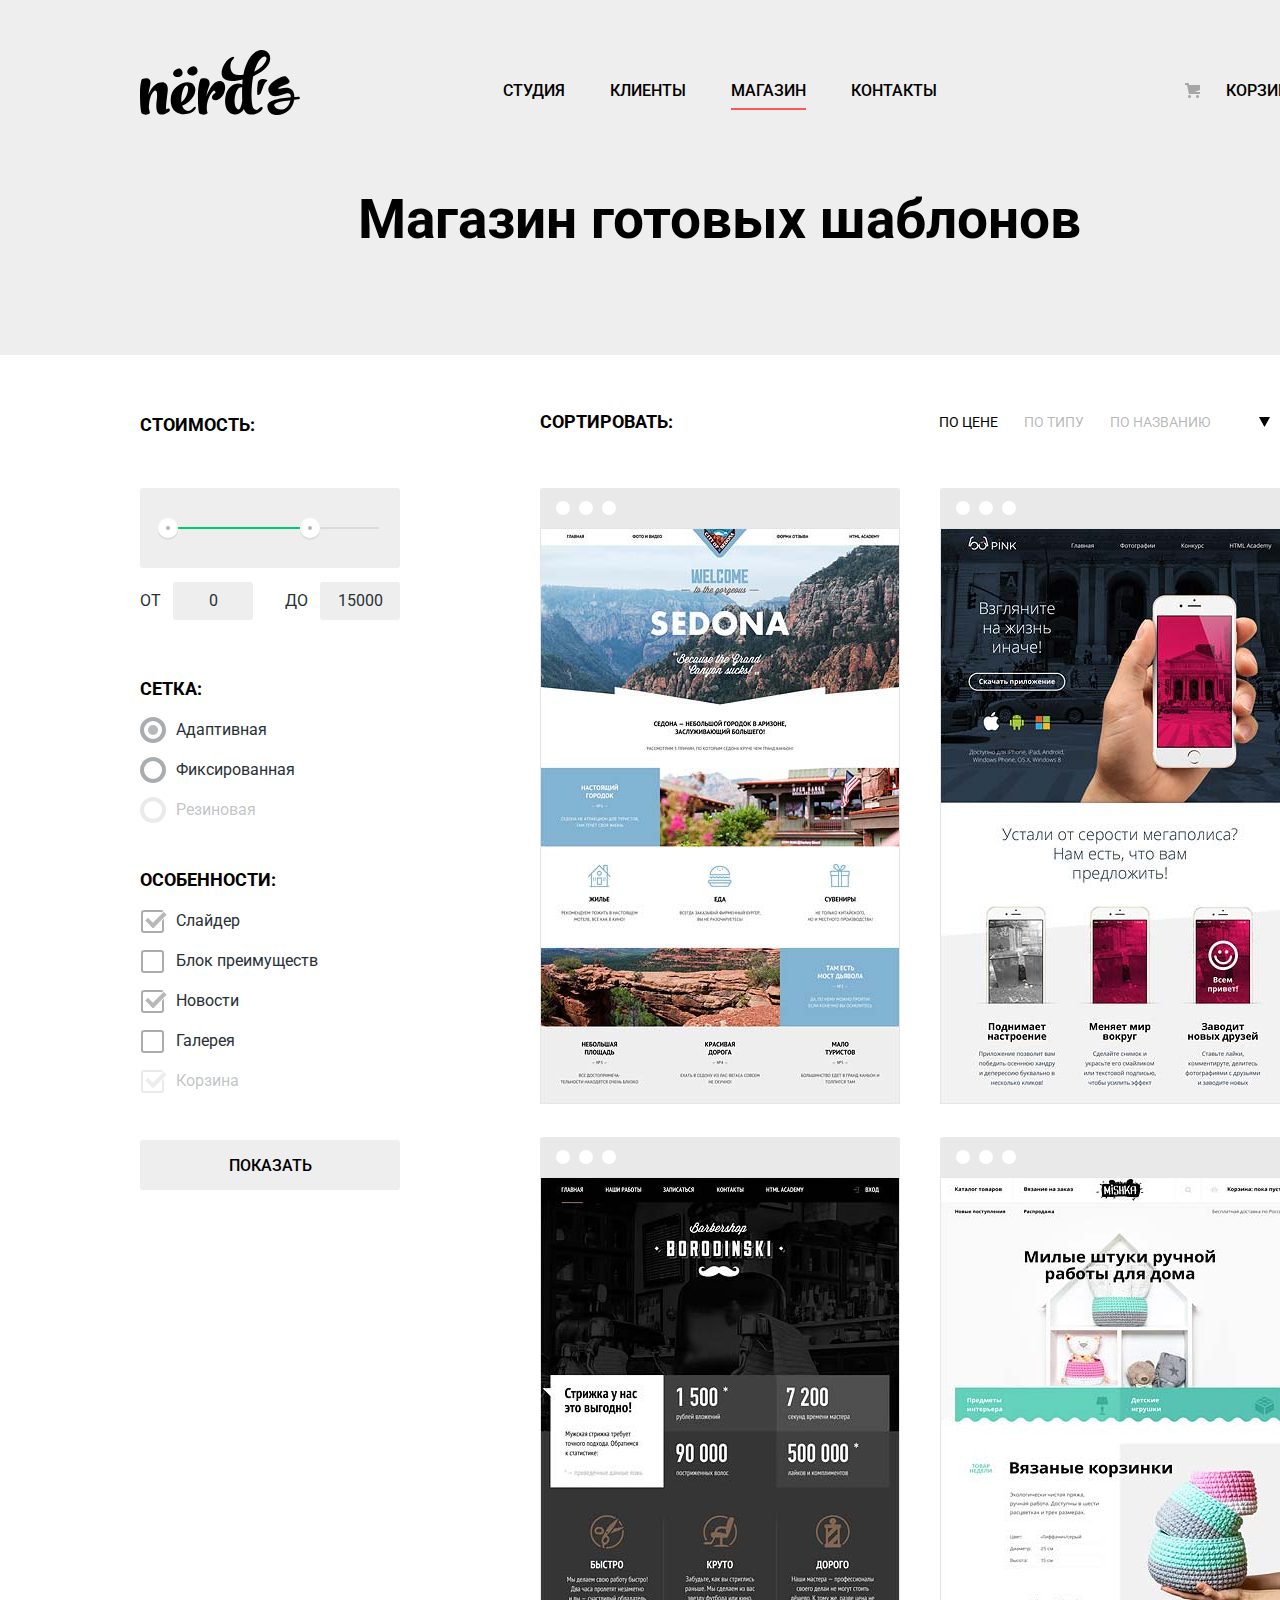
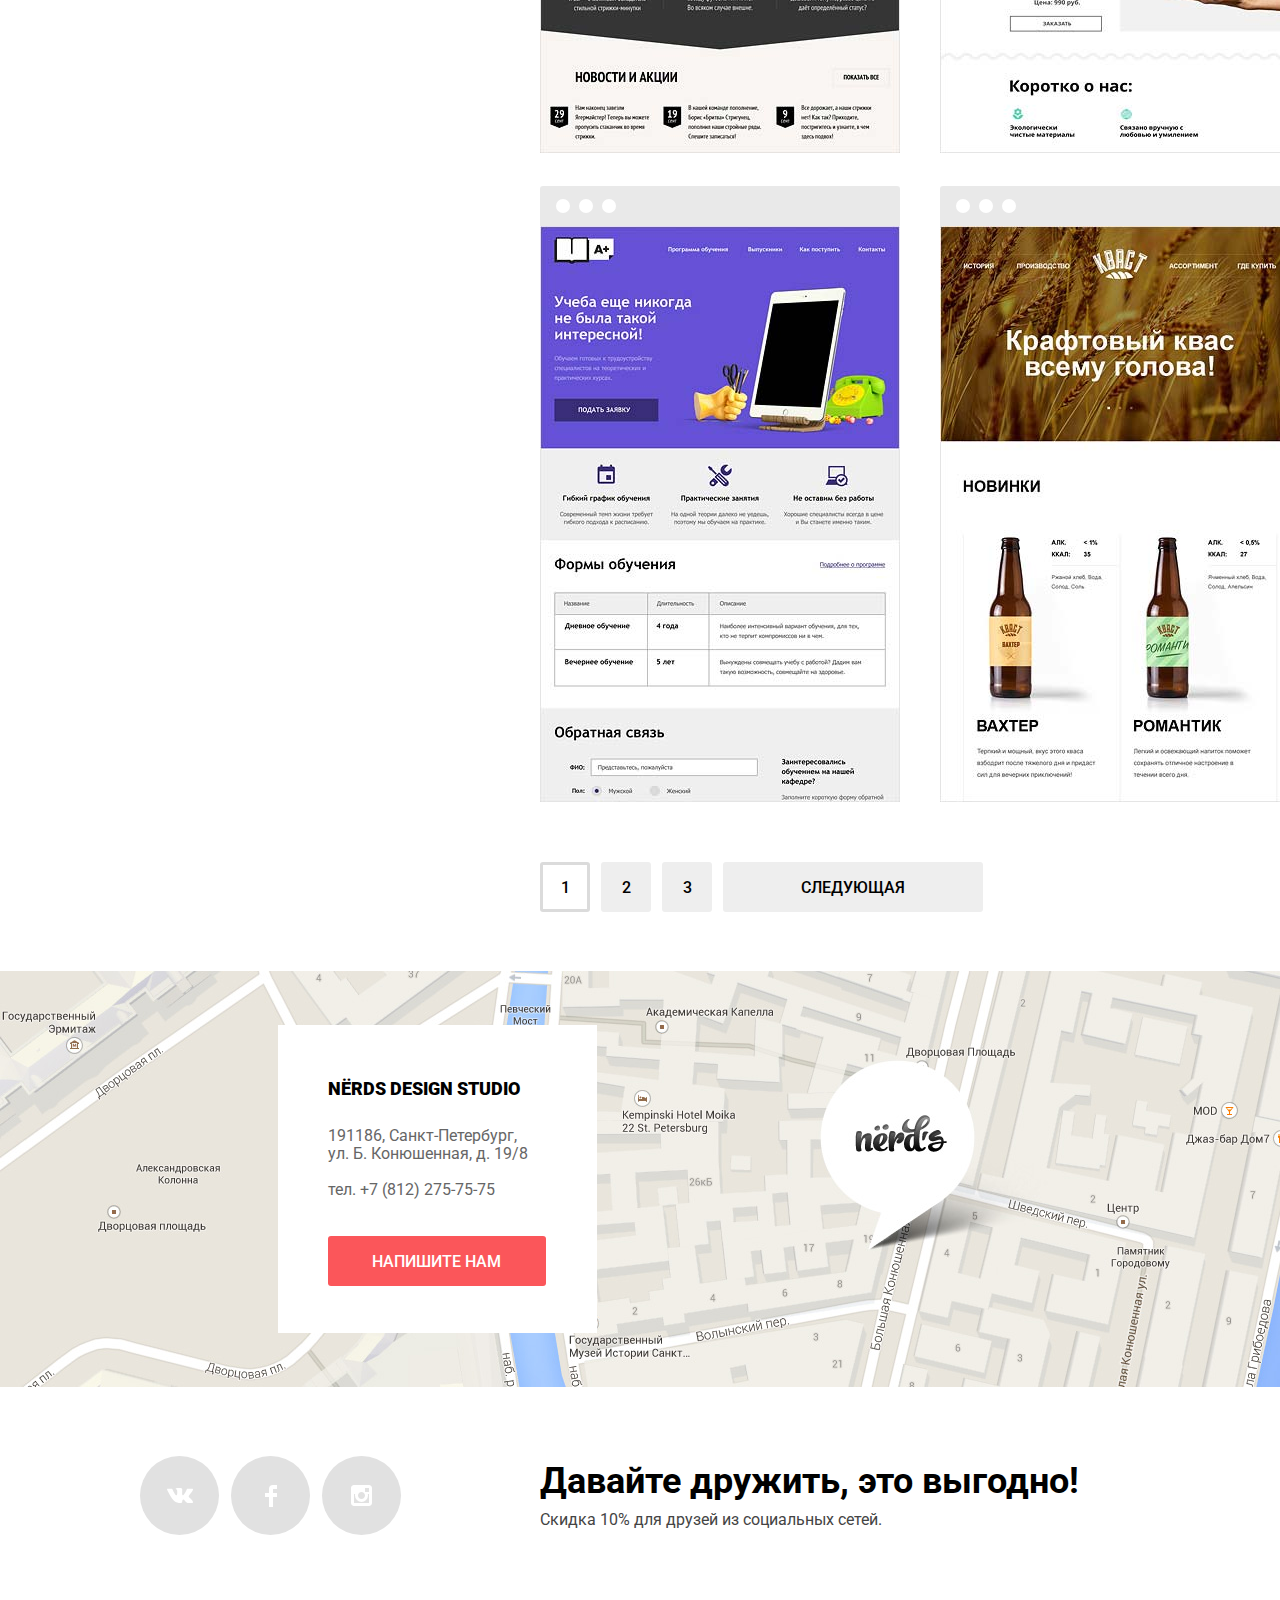
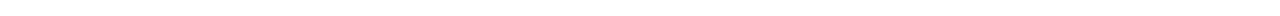
==== catalog.html @ 17bece20 "8" ====
<!DOCTYPE html>
<html lang="ru">
	<head>
		<meta charset="utf-8">
		<title>Каталог Нёрдс</title>
		<link href="https://fonts.googleapis.com/css?family=Roboto:400,500,700&amp;subset=cyrillic" rel="stylesheet">
		<link rel="stylesheet" href="css/normalize.css">
		<link rel="stylesheet" href="css/style.css">
		<script type="text/javascript" src="js/script.js"></script>
	</head>
	<body>
		<header class="header-container-inner">
			<div class="container">
				<div class="main-header">
					<nav class="header-navigation">
						<a class="header-logo inner-header-logo" href="index.html">
							<img src="img/nerds-logo.svg" alt="Логотип Нёрдс" width="160" height="65">
						</a>
						<ul class="header-menu">
							<li><a href="#">Студия</a></li>
							<li><a href="#">Клиенты</a></li>
							<li><a class="menu-current">Магазин</a></li>
							<li><a href="#">Контакты</a></li>
						</ul>
						<ul class="header-basket">
							<li><a class="client-basket" href="#">Корзина</a></li>
						</ul>
					</nav>
				</div>
				<div class="welcome-text">
					<h1>Магазин готовых шаблонов</h1>
				</div>
			</div>	
		</header>
		<main>
			<div class="container">
				<div class="main-content">
					<section class="filter-settings">
						<h2 class="visually-hidden">Форма поиска</h2>
						<form class="filters" action="https://echo.htmlacademy.ru" method="get" name="search">
							<fieldset class="border cost-filter">
								<legend class="field-name">Стоимость:</legend>
								<div class="cost-container">
									<div class="range-controls">
										<div class="scale">
											<div class="bar" style="margin-left: 0%; width: 70%;">
											</div>
										</div>
										<div class="toggle toggle-min">
										</div>
										<div class="toggle toggle-max">
										</div>
									</div>
									<div class="price-controls">
										<label class="min-range">
											От <input type="text" name="min-range" value="0" maxlength="6">
										</label>
										<label class="max-range">
											До <input type="text" name="max-range" value="15000" maxlength="6">
										</label>
									</div>
								</div>
							</fieldset>
							<fieldset class="border grid-filter">
								<legend class="field-name">Сетка:</legend>
								<div class="grid-container">
									<ul class="grid-types">
										<li class="grid-option">
											<label for="adaptive">
												<input class="input-radio visually-hidden" id="adaptive" type="radio" name="grid" value="adaptive" checked>
												<span class="radio-indicator"></span>
												<span class="type-name">Адаптивная</span>
											</label>
										</li>
										<li class="grid-option">
											<label for="fix">
												<input class="input-radio visually-hidden" id="fix" type="radio" name="grid" value="fix">
												<span class="radio-indicator"></span>
												<span class="type-name">Фиксированная</span>
											</label>
										</li>
										<li class="grid-option">
											<label for="flex">
												<input class="input-radio visually-hidden" id="flex" type="radio" name="grid" value="flex" disabled>
												<span class="radio-indicator"></span>
												<span class="type-name">Резиновая</span>
											</label>
										</li>
									</ul>
								</div>
							</fieldset>
							<fieldset class="border features-filter">
								<legend class="field-name">Особенности:</legend>
								<div class="features-container">
									<ul class="features-types">
										<li class="feature-option">
											<label for="slider">
												<input class="input-checkbox visually-hidden" id="slider" type="checkbox" name="feature" value="slider" checked>
												<span class="checkbox-indicator"></span>
												<span class="type-name">Слайдер</span>
											</label>
										</li>
										<li class="feature-option">
											<label for="block">
												<input class="input-checkbox visually-hidden" id="block" type="checkbox" name="feature" value="block">
												<span class="checkbox-indicator"></span>
												<span class="type-name">Блок преимуществ</span>
											</label>
										</li>
										<li class="feature-option">
											<label for="news">
												<input class="input-checkbox visually-hidden" id="news" type="checkbox" name="feature" value="news" checked>
												<span class="checkbox-indicator"></span>
												<span class="type-name">Новости</span>
											</label>
										</li>
										<li class="feature-option">
											<label for="gallery">
												<input class="input-checkbox visually-hidden" id="gallery" type="checkbox" name="feature" value="gallery">
												<span class="checkbox-indicator"></span>
												<span class="type-name">Галерея</span>
											</label>
										</li>
										<li class="feature-option">
											<label for="basket">
												<input class="input-checkbox visually-hidden" id="basket" type="checkbox" name="feature" value="basket" checked disabled>
												<span class="checkbox-indicator"></span>
												<span class="type-name">Корзина</span>
											</label>
										</li>	
									</ul>
								</div>
							</fieldset>
							<button class="btn view-btn" type="submit">Показать</button>
						</form>
					</section>
					<div class="catalog">
						<section class="sorting-options">
							<h2 class="visually-hidden">Сортировка</h2>
							<div class="sorter">
								<span class="field-name">Сортировать:</span>
							</div>
							<div class="sorting-container">
								<ul class="sorting-controls">
									<li>
										<a class="sort-item current">По цене</a>
									</li>
									<li>
										<a class="sort-item" href="#">По типу</a>
									</li>
									<li>
										<a class="sort-item" href="#">По названию</a>
									</li>
								</ul>
								<ul class="sorting-directions">
									<li>
										<a class="sort-item" aria-label="По убыванию" title="По убыванию">
											<svg class="arrow arrow-down current" xmlns="http://www.w3.org/2000/svg" width="11" height="10" viewBox="0 0 11 10">
												<path fill="rgba(166, 166, 166, 0.2)" d="M5.5 10L0 0h11"/>
											</svg>
										</a>
									</li>
									<li>
										<a class="sort-item" href="#" aria-label="По возрастанию" title="По возрастанию">
											<svg class="arrow arrow-up" xmlns="http://www.w3.org/2000/svg" width="11" height="10" viewBox="0 0 11 10">
												<path fill="rgba(166, 166, 166, 0.2)" d="M5.5 0L0 10h11z"/>
											</svg>
										</a>
									</li>
								</ul>								
							</div>
						</section>
						<section class="example-list">
							<h2 class="visually-hidden">Карточки готовых сайтов</h2>
							<ul class="examples">
								<li class="example-item">
									<img class="browser" src="img/img-sedona.jpg" alt="Sedona" width="360" height="576">
									<div class="item-container">
										<div class="item-details">
											<a class="item-link" href="#">
												<h3>Sedona</h3>
											</a>
											<p class="item-desc">Информационный сайт<br> для туристов.</p>
											<button class="btn price-btn" type="button">9 900 РУБ.</button>
										</div>
									</div>
								</li>
								<li class="example-item">
									<img class="browser" src="img/img-pink.jpg" alt="Pink" width="360" height="576">
									<div class="item-container">
										<div class="item-details">
											<a class="item-link" href="#">
												<h3>Pink app</h3>
											</a>
											<p class="item-desc">Продуктовый лендинг приложения для iOS и Android.</p>
											<button class="btn price-btn" type="button">9 900 РУБ.</button>
										</div>
									</div>
								</li>
								<li class="example-item">
									<img class="browser" src="img/img-barbershop.jpg" alt="Барбершоп Бородинский" width="360" height="576">
									<div class="item-container">
										<div class="item-details">
											<a class="item-link" href="#">
												<h3>Barbershop</h3>
											</a>
											<p class="item-desc">Сайт салона красоты. Для мужчин, да.</p>
											<button class="btn price-btn" type="button">9 900 РУБ.</button>
										</div>
									</div>
								</li>
								<li class="example-item">
									<img class="browser" src="img/img-mishka.jpg" alt="Mishka" width="360" height="576">
									<div class="item-container">
										<div class="item-details">
											<a class="item-link" href="#">
												<h3>Mishka</h3>
											</a>
											<p class="item-desc">Интернет-магазин вязаных игрушек.</p>
											<button class="btn price-btn" type="button">9 900 РУБ.</button>
										</div>
									</div>
								</li>
								<li class="example-item">
									<img class="browser" src="img/img-aplus.jpg" alt="A+" width="360" height="576">
									<div class="item-container">
										<div class="item-details">
											<a class="item-link" href="#">
												<h3>A plus</h3>
											</a>
											<p class="item-desc">Лендинг курсов повышения квалификации.</p>
											<button class="btn price-btn" type="button">9 900 РУБ.</button>
										</div>
									</div>
								</li>
								<li class="example-item">
									<img class="browser" src="img/img-kvast.jpg" alt="Кваст" width="360" height="576">
									<div class="item-container">
										<div class="item-details">
											<a class="item-link" href="#">
												<h3>Кваст</h3>
											</a>
											<p class="item-desc">Промо-сайт производителя крафтового кваса.</p>
											<button class="btn price-btn" type="button">9 900 РУБ.</button>
										</div>
									</div>
								</li>
							</ul>
						</section>
						<div class="pagination">
							<ul class="pages-list">
								<li class="page-item">
									<a class="page current">
										<span>1</span>
									</a>
								</li>
								<li class="page-item">
									<a class="page" href="#">
										<span>2</span>
									</a>
								</li>
								<li class="page-item">
									<a class="page" href="#">
										<span>3</span>
									</a>
								</li>
								<li class="page-item next">
									<a class="page next-page" href="#">
										<span>Следующая</span>
									</a>
								</li>
							</ul>
						</div>
					</div>
				</div>
			</div>
			<section class="contacts">
				<h2 class="visually-hidden">Как нас найти</h2>
				<img class="map-in-contacts" src="img/map.jpg" alt="Адрес офиса Санкт-Петербург, ул. Б. Конюшенная, д. 19/8" width="100%" height="416">
				<iframe class="map-in-contacts" src="https://www.google.com/maps/embed?pb=!1m18!1m12!1m3!1d1998.6068643603785!2d30.322285651315788!3d59.938665425484224!2m3!1f0!2f0!3f0!3m2!1i1024!2i768!4f13.1!3m3!1m2!1s0x4696310fca145cc1%3A0x42b32648d8238007!2z0JHQvtC70YzRiNCw0Y8g0JrQvtC90Y7RiNC10L3QvdCw0Y8g0YPQuy4sIDE5LzgsINCh0LDQvdC60YIt0J_QtdGC0LXRgNCx0YPRgNCzLCAxOTExODY!5e0!3m2!1sru!2sru!4v1552309433372" width="100%" height="416" frameborder="0" style="border:0" allowfullscreen></iframe>
				<div class="contact-form">
					<div class="contact-container">
						<address class="contact-desc-container">
							<p class="contact-name">
								<b>Nёrds design studio</b>
							</p>
							<p class="contact-adress">
								191186, Санкт-Петербург, <br>
								ул. Б. Конюшенная, д. 19/8 
							</p>
							<p class="contact-phone">
								тел. <a class="phone-number"  href="tel:+78122757575">+7 (812) 275-75-75</a>
							</p>
							<p>
								<a class="btn send-us-btn red-btn" href="#">Напишите нам</a>
							</p>
						</address>
					</div>
				</div>
				<section class="modal modal-write-us">
					<h2 class="visually-hidden">Форма обратной связи</h2>
					<div class="modal-container">
						<b class="modal-title">Напишите нам</b>
						<form class="feedback" action="https://echo.htmlacademy.ru" method="post" name="write-us">
							<div class="data-container">
								<p class="modal-item">
									<label class="field-name" for="name">Ваше имя:</label>
									<input id="name" type="text" name="cln_name" value="" placeholder="Имя Фамилия" pattern="[А-Яа-яЁё\s]{1,30}" maxlength="30" title="Только кириллические символы.">
								</p>
								<p class="modal-item">
									<label class="field-name" for="email">Ваш e-mail:</label>
									<input id="email" type="email" name="email" value="" placeholder="email@example.com">
								</p>
							</div>
							<p class="modal-item">
								<label class="field-name" for="text-letter">Текст письма:</label>
								<textarea id="text-letter" name="text-letter" placeholder="В свободной форме" rows="5"></textarea>
							</p>
							<button class="btn submit-btn red-btn" type="submit">Отправить</button>
						</form>
						<button class="close-modal" type="button" aria-label="Закрыть"></button>
					</div>
				</section>
			</section>
		</main>
		<footer class="main-footer">
			<div class="container">
				<div class="footer-container">
					<div class="footer-socials">
						<ul class="social-links">
							<li class="link-item">
								<a class="social-btn link-vk" href="#">
									<span class="visually-hidden">Вконтакте</span>
								</a>
							</li>
							<li class="link-item">
								<a class="social-btn link-fb" href="#">
									<span class="visually-hidden">Фейсбук</span>
								</a>
							</li>
							<li class="link-item">
								<a class="social-btn link-insta" href="#">
									<span class="visually-hidden">Инстаграм</span>
								</a>
							</li>
						</ul>
					</div>
					<div class="footer-promo">
						<p class="be-friends">Давайте дружить, это выгодно!</p>
						<p class="promo-discount">Скидка 10% для друзей из социальных сетей.</p>
					</div>
				</div>
			</div>
		</footer>
		<script src="js/script.js"></script>
	</body>
</html>
---- css/style.css ----
body {
	margin: 0;
	padding: 0;

	color: #000000;
	background: #ffffff;
	font-family: "Roboto", Arial, sans-serif;
	min-width: 1440px;
}

/* основные стили */

a {
	text-decoration: none;
}

img {
	max-width: 100%;
	height: auto;
}

.visually-hidden:not(:focus):not(:active),
input[type="checkbox"].visually-hidden,
input[type="radio"].visually-hidden {
	position: absolute;
	width: 1px;
	height: 1px;
	margin: -1px;
	border: 0;
	padding: 0;
	white-space: nowrap;
	-webkit-clip-path: inset(100%);
	        clip-path: inset(100%);
	clip: rect(0 0 0 0);
	overflow: hidden;
}

.header-container {
	min-height: 493px;
	padding-top: 49px; 
	background-color: #eeeeee;
	margin-bottom: 80px;
}

.header-container-inner {
	min-height: 305px;
	padding-top: 50px; 
	background-color: #eeeeee;
	margin-bottom: 52px;
}

.main-banners {
	position: relative;
	-webkit-box-sizing: border-box;
	        box-sizing: border-box;
}

.container {
	width: 1160px;
	margin: 0 auto;
	padding: 0 20px;
	position: relative;
}

.main-header {
	padding: 0;
	margin: 0;
	margin-bottom: 4px;
}

.separator {
	border-bottom: 2px solid #eeeeee;
}

.inner-header-logo:hover,
.inner-header-logo:focus {
	opacity: 0.8;
	-webkit-transition: 0.1s;
	-o-transition: 0.1s;
	transition: 0.1s;
}

.inner-header-logo:active {
	opacity: 0.3;
}

.header-navigation {
	padding: 0;
	margin: 0;
	display: -webkit-box;
	display: -ms-flexbox;
	display: flex;
	-webkit-box-pack: justify;
	    -ms-flex-pack: justify;
	        justify-content: space-between;
	-webkit-box-align: center;
	    -ms-flex-align: center;
	        align-items: center;
	line-height: 30px;
	font-size: 16px;
	text-transform: uppercase;
	font-weight: 700;
}

.header-logo {
	margin: 0;
	padding: 0;
}

.header-logo img {
	width: 160px;
	height: 65px;
}

.header-menu {
	display: -webkit-box;
	display: -ms-flexbox;
	display: flex;
	-ms-flex-wrap: wrap;
	    flex-wrap: wrap;
	max-width: 760px;
}

.header-menu li {
	margin: 0;
	padding: 0;
	padding-top: 7px;
	margin-right: 45px;
}

.header-menu li:first-child {
	margin-left: 0;
}

.menu-current {
	padding-bottom: 8px;
	border-bottom: 2px solid #fb565a;
}

.header-basket li {
	text-align: end;
	padding-left: 42px;
	padding-top: 7px;
}

.client-basket {
	position: relative;
}

.client-basket::before {
	content: "";
	position: absolute;
	top: 2px;
	left: -41px;
	width: 15px;
	height: 15px;
	background-image: url("../img/cart-icon.png");
	background-repeat: no-repeat;
	background-position: 0 0;
}

.header-menu,
.header-basket {
	margin: 0;
	padding: 0;
	list-style-type: none;
	color: #000000;
	font-size: 16px;
	line-height: 30px;
	font-weight: 500;
}

.header-menu a,
.header-basket a {
	color: #000000;
	font-weight: 500;
}

.header-menu a[href]:hover,
.header-menu a[href]:focus,
.header-basket a[href]:hover,
.header-basket a[href]:focus {
	color: #fb565a;
	-webkit-transition: 0.1s;
	-o-transition: 0.1s;
	transition: 0.1s;
}

.header-menu a[href]:active,
.header-basket a[href]:active {
	color: rgba(0,0,0,0.3);
}

.slider-list {
	padding: 0;
	margin: 0;
	list-style: none;
	padding-top: 1px;
}

.slide-item {
	display: none;
	padding: 63px 0 79px 0;
}

.slide-item:nth-child(1) {
	background-image: url("../img/slide1.png");
	background-repeat: no-repeat;
	background-position: 431px 3px;
}

.slide-item:nth-child(2) {
	background-image: url("../img/slide2.png");
	background-repeat: no-repeat;
	background-position: 100% 0;
}

.slide-item:nth-child(3) {
	background-image: url("../img/slide3.png");
	background-repeat: no-repeat;
	background-position: 100% 6px;
}

#product-1:checked ~ .slider-list .slide-item:nth-child(1) {
	display: block;
}

#product-2:checked ~ .slider-list .slide-item:nth-child(2) {
	display: block;
}

#product-3:checked ~ .slider-list .slide-item:nth-child(3) {
	display: block;
}

#product-1:checked ~ .slide-controls .slide-controls-item--1::before,
#product-2:checked ~ .slide-controls .slide-controls-item--2::before,
#product-3:checked ~ .slide-controls .slide-controls-item--3::before {
	content: "";
	position: absolute;
	left: 50%;
	top: 50%;
	z-index: 2;
	width: 4px;
	height: 4px;
	margin: -4px;
	background-color: inherit;
	border: 2px solid #c1c1c1;
	border-radius: 50%;
}

.slide-controls {
	position: absolute;
	left: 50%;
	bottom: 104px;
	z-index: 100;
	width: 160px;
	height: 18px;
	text-align: center;
	font-size: 0;
	-webkit-transform: translateX(-50%);
	    -ms-transform: translateX(-50%);
	        transform: translateX(-50%);
}

/* slider */

.slide-controls label {
	position: relative;
	display: inline-block;
	width: 18px;
	height: 18px;
	padding: 8px;
	border-radius: 50%;
	cursor: pointer;
}

.slide-controls label::after {
	content: "";
	position: absolute;
	top: 8px;
	left: 8px;
	z-index: 1;
	width: 18px;
	height: 18px;
	background: #ffffff;
	border-radius: 50%;
}

/* slider - end */

.main-banners .toggle {
	display: inline-block;
	position: relative;
	width: 18px;
	height: 18px;
	border-radius: 50%;
	cursor: pointer;
	padding: 8px;
}

.main-banners .toggle::after {
	content: "";
	width: 18px;
	height: 18px;
	background-color: #ffffff;
	position: absolute;
	top: 8px;
	left: 8px;
	z-index: 1;
	border-radius: 50%;
}

.main-banners .toggle.active::before {
	content: "";
	position: absolute;

	left: 50%;
	top: 50%;
	z-index: 2;
	width: 4px;
	height: 4px;
	margin: -4px;
	border: 2px solid #d0d0d0;
	border-radius: 50%;
}

.slide-title {
	padding: 0;
	margin: 0;
	max-width: 600px;
	font-size: 55px;
	line-height: 55px;
	color: #000000;
	font-weight: 500;
	margin-bottom: 26px;
}

.slide-desc {
	padding: 0;
	margin: 0;
	max-width: 460px;
	font-size: 16px;
	line-height: 24px;
	font-weight: 400;
	color: #283136;
	padding-bottom: 40px;
}

.slide-info-link {
	padding: 0;
	margin: 0;
	max-width: 400px;
}

.welcome-text {
	display: -webkit-box;
	display: -ms-flexbox;
	display: flex;
	-webkit-box-orient: vertical;
	-webkit-box-direction: normal;
	    -ms-flex-direction: column;
	        flex-direction: column;
	-webkit-box-pack: end;
	    -ms-flex-pack: end;
	        justify-content: flex-end;
	-webkit-box-align: center;
	    -ms-flex-align: center;
	        align-items: center;
}

.welcome-text h1 {
	padding: 0;
	margin: 0;
	position: relative;
	top: 63px;
	left: -1px;

	font-size: 55px;
	line-height: 55px;
	color: #000000;
}

/* index main content, inner main content  */

.main-features {
	padding: 0;
	margin: 0;
}

.main-features .features-list {
	margin: 0;
	padding: 0;
	display: -webkit-box;
	display: -ms-flexbox;
	display: flex;
	-webkit-box-pack: start;
	    -ms-flex-pack: start;
	        justify-content: flex-start;
	-webkit-box-align: start;
	    -ms-flex-align: start;
	        align-items: flex-start;
	-ms-flex-wrap: wrap;
	    flex-wrap: wrap;
	list-style: none;
}

.features-list .list-item:not(:nth-child(3n)) {
	margin: 0;
	padding: 0;
	width: 300px;
	margin-right: 100px;
	margin-bottom: 80px;
}

.features-list .list-item:nth-child(3n) {
	margin-right: 0;
	margin-bottom: 80px;
}

.list-item .item-image {
	margin: 0;
	padding: 0;
	margin-bottom: 22px;
	width: 300px;
	height: 146px;
}

.list-item .item-title {
	margin: 0;
	padding: 0;
	margin-bottom: 15px;
	text-transform: uppercase;
	font-size: 24px;
	font-weight: bold;
	line-height: 30px;
	text-align: left;
	color: #000000;
}

.list-item .item-text {
	margin: 0;
	padding: 0;
	margin-bottom: 33px;
	font-size: 16px;
	line-height: 24px;
	font-weight: 400;
	text-align: left;
	color: #283136;
	letter-spacing: 0;
	max-width: 260px;
	word-wrap: break-word;
}

.item-order {
	padding: 0;
	margin: 0;
	max-width: 300px;
}

.btn {
	font-size: 16px;
	font-weight: 500;
	font-family: "Roboto", Arial, sans-serif;
	line-height: 18px;
	text-align: center;
	text-transform: uppercase;
	color: #ffffff;
	-webkit-transition: 0.1s;
	-o-transition: 0.1s;
	transition: 0.1s;
	border-radius: 3px;
	text-decoration: none;
	border: none;
}

.btn:hover {
	cursor: pointer;
}

.slide-info-btn {
	display: inline-block;
	padding: 17px 54px 15px 54px;
}

.list-item .order-btn {
	display: inline-block;
	padding: 17px 40px 15px 40px;
}

.red-btn {
	background-color: #fb565a;
}

.red-btn:hover,
.red-btn:focus {
	background-color: #e74246;
}

.red-btn:active {
	background-color: #d7373b;
	-webkit-box-shadow: inset 0px 3px 0 0 rgba(193, 49, 53, 0.6);
	        box-shadow: inset 0px 3px 0 0 rgba(193, 49, 53, 0.6);
	color: rgba(255, 255, 255, .3);
}

.green-btn {
	background-color: #00ca74;
}

.green-btn:hover,
.green-btn:focus {
	background-color: #00bc6c;
}

.green-btn:active {
	background-color: #00aa62;
	-webkit-box-shadow: inset 0px 3px 0 0 rgba(0, 153, 88, 0.6);
	        box-shadow: inset 0px 3px 0 0 rgba(0, 153, 88, 0.6);
	color: rgba(255, 255, 255, .3);
}

.yellow-btn {
background-color: #efc84a;
}

.yellow-btn:hover,
.yellow-btn:focus {
	background-color: #eab534;
}

.yellow-btn:active {
	background-color: #e5a722;
	-webkit-box-shadow: inset 0px 3px 0 0 rgba(206, 150, 31, 0.6);
	        box-shadow: inset 0px 3px 0 0 rgba(206, 150, 31, 0.6);
	color: rgba(255, 255, 255, .3);
}

.main-desc {
	padding: 0;
	margin: 0;
	padding-bottom: 73px;
}

.desc-container {
	margin: 0;
	padding: 0;
	padding-top: 38px;
	display: -webkit-box;
	display: -ms-flexbox;
	display: flex;
	-webkit-box-pack: justify;
	    -ms-flex-pack: justify;
	        justify-content: space-between;
	-webkit-box-align: center;
	    -ms-flex-align: center;
	        align-items: center;
	-ms-flex-wrap: wrap;
	    flex-wrap: wrap;
	height: 100%;
}

.column-our-work {
	margin: 0;
	padding: 0;
	padding-top: 36px;
	width: 660px;
}

.column-our-results {
	margin: 0;
	padding: 0;
	width: 360px;
}

.column-our-work .work-title {
	display: inline-block;
	margin: 0;
	padding: 0;
	margin-bottom: 33px;
	font-size: 45px;
	line-height: 45px;
	font-weight: 500;
	color: #000000;
}

.column-our-work .work-desc {
	margin: 0;
	padding: 0;
	margin-bottom: 39px;
	font-size: 16px;
	line-height: 24px;
	font-weight: normal;
	color: #283136;
}

.order-list-header {
	margin: 0;
	padding: 0;
	margin-bottom: 24px;
	font-size: 16px;
	line-height: 24px;
	color: #000000;
	text-transform: uppercase;
	font-weight: bold;
}

.column-our-work .order-listing {
	padding: 0;
	margin: 0;
	padding-left: 36px;
	display: -webkit-box;
	display: -ms-flexbox;
	display: flex;
	-webkit-box-orient: vertical;
	-webkit-box-direction: normal;
	    -ms-flex-direction: column;
	        flex-direction: column;

	list-style: none;

	min-height: 115px;
}

.order-listing .list-item {
	position: relative;
	margin: 0;
	padding: 0;
	color: #283136;
	font-size: 16px;
	line-height: 24px;
	font-weight: 400;
	margin-bottom: 24px;
}

.order-listing .list-item:last-child {
	margin-bottom: 0;
}

.order-listing .list-item::before {
	content: "";
	position: absolute;
	left: -35px;
	top: 11px;
	border: 1px solid #fb565a;
	width: 23px;

}

.column-our-results .logo {
	width: 360px;
	height: 208px;
	background-color: #ffffff;
}

.statistics {
	display: table;
	width: 360px;
}

.statistics tr {
	padding: 0;
	margin: 0;
	width: 360px;
	text-align: left;
}

.statistics th {
	margin: 0;
	padding: 20px;
	padding-left: 0;
	padding-bottom: 32px;
	width: 95px;
}



.statistics .theme {
	margin: 0;
	padding: 0;
	padding-top: 33px;
	padding-bottom: 39px;
	font-size: 16px;
	line-height: 24px;
	color: #000000;
	text-transform: uppercase;
	text-align: center;
	font-weight: bold;
	caption-side: top;
}

.statistics .percent {
	color: #000000;
	font-size: 45px;
	line-height: 10px;
	font-weight: bold;
	padding-top: 16px;
}

.percent sup {
	font-size: 26px;
	font-weight: bold;
}

.statistics .notes {
	font-size: 16px;
	line-height: 18px;
	font-weight: 400;
	color: #283136;
}

.main-partners {
	padding: 0;
	margin: 0;
	margin-bottom: 80px;
}

.partners-links {
	padding: 0;
	margin: 0;
	list-style: none;
	width: 1200px;
	display: -webkit-box;
	display: -ms-flexbox;
	display: flex;
	-webkit-box-align: center;
	    -ms-flex-align: center;
	        align-items: center;
	-ms-flex-line-pack: center;
	    align-content: center;
	-ms-flex-wrap: wrap;
	    flex-wrap: wrap;
}

.link-partner {
	display: -webkit-box;
	display: -ms-flexbox;
	display: flex;
	-webkit-box-pack: center;
	    -ms-flex-pack: center;
	        justify-content: center;
	-webkit-box-align: center;
	    -ms-flex-align: center;
	        align-items: center;
	position: relative;
	width: 255px;
	min-height: 180px;
	margin-right: 45px;

}

.link-partner:nth-child(4) {
	padding-right: 0;
}

.link-partner::after {
	content: "";
	position: absolute;
	top: 65;
	left: 278px;
	height: 52px;
	width: 2px;
	background-color: #eeeeee;
}

.link-partner:nth-child(4n)::after {
	display: none;
}

.link-partner a {
	opacity: 0.2;
	-webkit-transition: 0.2s;
	-o-transition: 0.2s;
	transition: 0.2s;
}

.link-partner a > img {
	display: block;
	margin: 0;
	padding: 0;
}

.link-item-fix {
	padding-top: 10px;
}

.link-partner a:hover,
.link-partner a:focus {
	opacity: 1;
}

.link-partner a:active {
	opacity: 0.1;
}

.contacts {
	position: relative;
	height: 416px; 
}	  

.map-in-contacts {
	position: absolute;
	width: 100%;
	height: 416px;
}

.contacts > .contact-form {
	position: absolute;
	top: 54px;
	left: 19.3%;
	min-width: 319px;
}

.contact-container {
	width: 319px;
	height: 308px;
	background-color: #ffffff;
}

.contact-desc-container {
	display: block;
	padding-top: 49px;
	padding-left: 50px;
}

.contact-desc-container {
	font-style: normal;
}

.contact-name,
.contact-adress,
.contact-phone {
	margin: 0;
	padding: 0;
}

.contact-adress,
.contact-phone,
.phone-number {
	font-size: 16px;
	line-height: 18px;
	font-weight: 400;
	color: #666666;
}

.contact-name {
	margin-bottom: 23px;
	font-size: 18px;
	line-height: 30px;
	font-weight: bold;
	text-transform: uppercase;
}

.contact-adress {
	margin-bottom: 18px;
}

.contact-phone {
	margin-bottom: 54px;
}

.send-us-btn {
	padding: 16px 45px 15px 44px;
}

.main-content {
	display: -webkit-box;
	display: -ms-flexbox;
	display: flex;
	-webkit-box-pack: justify;
	    -ms-flex-pack: justify;
	        justify-content: space-between;
	margin-bottom: 47px;
}

.filter-settings {
	width: 260px;
	min-height: 780px;
	padding-top: 3px;


	-webkit-box-sizing: border-box;


	        box-sizing: border-box;
}

.catalog {
	width: 760px;
	-webkit-box-sizing: border-box;
	        box-sizing: border-box;
}

.sorting-options {
	padding: 0;
	margin: 0;
	display: -webkit-box;
	display: -ms-flexbox;
	display: flex;
	-webkit-box-pack: justify;
	    -ms-flex-pack: justify;
	        justify-content: space-between;
	-webkit-box-align: center;
	    -ms-flex-align: center;
	        align-items: center;
	margin-bottom: 51px;
}

.sorting-container {
	padding: 0;
	margin: 0;
	display: -webkit-box;
	display: -ms-flexbox;
	display: flex;
	-webkit-box-pack: justify;
	    -ms-flex-pack: justify;
	        justify-content: space-between;
	-webkit-box-align: center;
	    -ms-flex-align: center;
	        align-items: center;
}

.sorting-controls,
.sorting-directions {
	padding: 0;
	margin: 0;
	list-style: none;
	display: -webkit-box;
	display: -ms-flexbox;
	display: flex;
	-webkit-box-pack: justify;
	    -ms-flex-pack: justify;
	        justify-content: space-between;
	-webkit-box-align: center;
	    -ms-flex-align: center;
	        align-items: center;
}

.sorting-container .sorting-controls {
	margin-right: 48px;
}

.sorting-controls li {
	padding: 0;
	margin: 0;
	margin-right: 26px;
}

.sorting-directions li {
	padding: 0;
	margin: 0;
	margin-right: 19px;
}

.sorting-controls li:last-child,
.sorting-directions li:last-child {
	margin-right: 0;
}

.sorting-controls .sort-item {
	font-size: 14px;
	line-height: 18px;
	font-weight: 400;
	color: rgba(0,0,0, 0.3);
	text-transform: uppercase;
	text-decoration: none;
}

.sorting-controls a[href]:hover,
.sorting-controls a[href]:focus {
	color: rgba(0, 0, 0, 0.6);
}

.sorting-directions a[href]:hover > svg path,
.sorting-directions a[href]:focus > svg path {
	fill: rgba(166, 166, 166, 0.6);	
}

.sorting-controls a[href]:active,
.sorting-controls a.current {
	color: rgba(0, 0, 0, 1);
}

.sorting-directions a[href]:active > svg path,
.sorting-directions a > svg.current path {
	fill: rgba(0, 0, 0, 1);
}

.example-list {
	padding: 0;
	margin: 0;
	margin-bottom: 39px
}

.pagination {
	position: relative;
	bottom: 12px;
}

.pages-list {
	padding: 0;
	margin: 0;
	list-style: none;
	display: -webkit-box;
	display: -ms-flexbox;
	display: flex;
}

.page-item {
	padding: 0;
	margin: 0;
	margin-right: 11px;
	display: -webkit-box;
	display: -ms-flexbox;
	display: flex;
}

.page-item.next,
.page-item:last-child {
	margin-right: 0;
}

.page {
	border-radius: 3px;
	min-width: 50px;
	height: 50px;
	padding-top: 2px;
	padding-left: 5px;
	padding-right: 5px;
	background-color: #eeeeee;
	display: -webkit-box;
	display: -ms-flexbox;
	display: flex;
	-webkit-box-pack: center;
	    -ms-flex-pack: center;
	        justify-content: center;
	-webkit-box-align: center;
	    -ms-flex-align: center;
	        align-items: center;
	-ms-flex-wrap: wrap;
	    flex-wrap: wrap;
	-webkit-box-sizing: border-box;
	        box-sizing: border-box;
}

.page.current {
	border: 3px solid #dbdbdb;
	background-color: #ffffff;
	-webkit-box-sizing: border-box;
	        box-sizing: border-box;
}

.page.next-page {
	min-width: 260px;
}

.page > span {
	font-family: "Roboto", Arial, sans-serif;
	font-size: 16px;
	line-height: 18px;
	text-transform: uppercase;
	font-weight: 500;
	color: #000000;
}

.page[href]:hover,
.page[href]:focus {
	background-color: #dfdfdf;
	-webkit-transition: 0.1s;
	-o-transition: 0.1s;
	transition: 0.1s;
}

.page[href]:active {
	background-color: #d5d5d5;
	-webkit-box-shadow: inset 0px 3px 0 0 rgba(192, 192, 192, 0.6);
	        box-shadow: inset 0px 3px 0 0 rgba(192, 192, 192, 0.6);
	color: rgba(0, 0, 0, 0.3);
}

/* footer content */

.main-footer {
	margin-top: 69px;
	margin-bottom: 69px;
}

.footer-container {
	display: -webkit-box;
	display: -ms-flexbox;
	display: flex;
	-webkit-box-align: start;
	    -ms-flex-align: start;
	        align-items: flex-start;
}

.footer-socials {
	margin: 0;
	padding: 0;
	margin-right: 120px;
	width: 280px;
}

.footer-promo {
	padding: 0;
	margin: 0;
	margin-top: 7px;
}

.social-links {
	margin: 0;
	padding: 0;
	display: -webkit-box;
	display: -ms-flexbox;
	display: flex;
	-ms-flex-wrap: wrap;
	    flex-wrap: wrap;
	list-style: none;
}

.social-links .link-item {
	margin-right: 12px;
	margin-bottom: 12px;
		width: 79px;
	height: 79px;
	display: -webkit-box;
	display: -ms-flexbox;
	display: flex;
	-webkit-box-align: center;
	    -ms-flex-align: center;
	        align-items: center;
	-webkit-box-pack: center;
	    -ms-flex-pack: center;
	        justify-content: center;
	border-radius: 50%;
	background-color: #e1e1e1;
}

.social-links .link-item:nth-child(3n) {
	margin-right: 0;
}

.social-links .link-item a {
	width: 79px;
	height: 79px;
	border-radius: 50%;
	background-position: center;
	background-repeat: no-repeat;
	-webkit-transition: 0.1s;
	-o-transition: 0.1s;
	transition: 0.1s;
}

.link-item:hover,
.social-btn:focus {
	background-color: #e74246;
}

.link-item:active {
	background-color: #d7373b;
	-webkit-box-shadow: inset 0px 3px 0 0 rgba(0, 1, 1, 0.1);
	        box-shadow: inset 0px 3px 0 0 rgba(0, 1, 1, 0.1);
}

.social-btn:active {
	opacity: 0.3;
}

.link-vk {
	background-image: url(../img/vk-icon.svg);
}

.link-fb {
	background-image: url(../img/fb-icon.svg);
}

.link-insta {
	background-image: url(../img/insta-icon.svg);
}

.be-friends {
	padding: 0;
	margin: 0;
	font-size: 36px;
	line-height: 36px;
	font-weight: bold;
	color: #000000;
	margin-bottom: 10px;
}

.promo-discount {
	padding: 0;
	margin: 0;
	font-size: 16px;
	line-height: 22px;
	font-weight: 400;
	color: #444444;
}

.filters .border {
	padding: 0;
	margin: 0;
	border: none;
}

.filters .cost-filter {
	margin-bottom: 54px;
}

.filters .grid-filter {
	margin-bottom: 45px;
}

.filters .features-filter {
	margin-bottom: 49px;
}

.main-content .field-name {
	font-size: 18px;
	line-height: 30px;
	font-weight: bold;
	color: #000000;
	text-transform: uppercase;
}

.cost-container {
	width: 260px;
	margin-top: 48px;
}

.range-controls {
	position: relative;
	height: 41px;
	background-color: #eeeeee;
	border-radius: 3px;
	margin-bottom: 14px;
	padding-top: 39px;
	padding-left: 21px;
	padding-right: 21px;
}

.scale {
	height: 2px;
	background-color: #d7dcde;
}

.bar {
	height: 2px;
	background-color: #00ca74;
	width: 70%;
}

.range-controls .toggle {
	position: absolute;
	top: 30px;
	left: 0;
	padding: 0;
	width: 4px;
	height: 4px;
	background-color: #b5b5b5;
	border: 8px solid #ffffff;
	-webkit-box-shadow: 0 2px 1px 0 #dadbdb;
	        box-shadow: 0 2px 1px 0 #dadbdb;
	border-radius: 50%;
	cursor: pointer;
}

.range-controls .toggle-min {
	left: 18px;
}

.range-controls .toggle-max {
	left: 160px;
}

.price-controls {
	font-size: 0;
}

.price-controls label {
	display: inline-block;
	width: 50%;
	font-size: 16px;
	line-height: 22px;
	color: #283136;
	text-transform: uppercase;
}

.price-controls input {
	font-family: "Roboto", Arial, sans-serif;
	font-size: 16px;
	text-align: center;
	color: #283136;
	width: 60px;
	padding: 10px 10px;
	border: none;
	background-color: #eeeeee;
	border-radius: 3px;
	margin-left: 8px;
}

.max-range {
	text-align: right;
}

.grid-container,
.features-container {
	width: 260px;
	margin-top: 16px;
}

.grid-types {
	padding: 0;
	margin: 0;
	display: -webkit-box;
	display: -ms-flexbox;
	display: flex;
	-webkit-box-orient: vertical;
	-webkit-box-direction: normal;
	    -ms-flex-direction: column;
	        flex-direction: column;
	-ms-flex-pack: distribute;
	    justify-content: space-around;
}

.grid-option {
	position: relative;
	padding: 0;
	margin: 0;
	padding-left: 36px;
	margin-bottom: 20px;
}

.grid-option:last-child {
	margin-bottom: 0;
}

.grid-option .input-radio[type="radio"] + .radio-indicator {
	position: absolute;
	left: 0;
	top: -3px;
	width: 18px;
	height: 18px;
	border: 4px solid rgba(40, 49, 54, 0.4);
	border-radius: 50%;
}

.feature-option .input-checkbox[type="checkbox"] + .checkbox-indicator {
	position: absolute;
	left: 1px;
	top: -1px;
	width: 19px;
	height: 19px;
	border: 2px solid rgba(40, 49, 54, 0.4);
	border-radius: 3px;
}

.grid-option .input-radio[type="radio"]:checked + .radio-indicator::before {
	content: "";
	position: absolute;
	left: 4px;
	top: 4px;
	width: 10px;
	height: 10px;
	background-color: rgba(184, 184, 184, 1);
	border-radius: 50%;
}

.feature-option .input-checkbox[type="checkbox"]:checked + .checkbox-indicator::before {
	content: "";
	position: absolute;
	top: 6px;
	left: 6px;
	width: 19px;
	height: 4px;
	background-color: rgba(184, 184, 184, 1);
	-webkit-box-shadow: 0 0 0 1px #ffffff;
	        box-shadow: 0 0 0 1px #ffffff;
	-webkit-transform: rotate(135deg);
	    -ms-transform: rotate(135deg);
	        transform: rotate(135deg);
}

.feature-option .input-checkbox[type="checkbox"]:checked + .checkbox-indicator::after {
	content: "";
	position: absolute;
	top: 9px;
	left: 2px;
	width: 11px;
	height: 4px;
	background-color: rgba(184, 184, 184, 1);
	-webkit-transform: rotate(45deg);
	    -ms-transform: rotate(45deg);
	        transform: rotate(45deg);
}

.grid-option .input-radio[type="radio"]:hover + .radio-indicator,
.grid-option .input-radio[type="radio"]:focus + .radio-indicator,
.feature-option .input-checkbox[type="checkbox"]:hover + .checkbox-indicator,
.feature-option .input-checkbox[type="checkbox"]:focus + .checkbox-indicator {
	border-color: rgba(40, 49, 54, 1);
	outline: thin dotted;
	outline: 5px auto -webkit-focus-ring-color;
}

.grid-option .input-radio[type="radio"]:hover:checked + .radio-indicator::before,
.grid-option .input-radio[type="radio"]:focus:checked + .radio-indicator::before,
.feature-option .input-checkbox[type="checkbox"]:hover:checked + .checkbox-indicator::before,
.feature-option .input-checkbox[type="checkbox"]:hover:checked + .checkbox-indicator::after,
.feature-option .input-checkbox[type="checkbox"]:focus:checked + .checkbox-indicator::before,
.feature-option .input-checkbox[type="checkbox"]:focus:checked + .checkbox-indicator::after {
	background-color: rgba(40, 49, 54, 1);
}

.grid-option .input-radio[disabled] + .radio-indicator,
.grid-option .input-radio[disabled]:hover + .radio-indicator,
.grid-option .input-radio[disabled]:focus + .radio-indicator,
.feature-option .input-checkbox[disabled] + .checkbox-indicator,
.feature-option .input-checkbox[disabled]:hover + .checkbox-indicator,
.feature-option .input-checkbox[disabled]:focus + .checkbox-indicator {
	border-color: rgba(40, 49, 54, 0.1);
	outline: none;
}

.grid-option .input-radio[disabled] ~ .type-name,
.grid-option .input-radio[disabled]:hover ~ .type-name,
.grid-option .input-radio[disabled]:focus ~ .type-name,
.feature-option .input-checkbox[disabled] ~ .type-name,
.feature-option .input-checkbox[disabled]:hover ~ .type-name,
.feature-option .input-checkbox[disabled]:focus ~ .type-name {
	color: rgba(40, 49, 54, 0.3);
}

.grid-option .input-radio[disabled]:checked + .radio-indicator::before,
.grid-option .input-radio[disabled]:hover:checked + .radio-indicator::before,
.grid-option .input-radio[disabled]:focus:checked + .radio-indicator::before,
.feature-option .input-checkbox[disabled]:checked + .checkbox-indicator::before,
.feature-option .input-checkbox[disabled]:checked + .checkbox-indicator::after,
.feature-option .input-checkbox[disabled]:hover:checked + .checkbox-indicator::before,
.feature-option .input-checkbox[disabled]:hover:checked + .checkbox-indicator::after,
.feature-option .input-checkbox[disabled]:focus:checked + .checkbox-indicator::before,
.feature-option .input-checkbox[disabled]:focus:checked + .checkbox-indicator::after {
	background-color: rgba(237, 237, 237, 1);
}

.sorter span {
	line-height: 24px;
}

.grid-types,
.features-types {
	list-style-type: none;
}

.grid-option label,
.feature-option label {
	color: #283136;
	font-size: 16px;
	line-height: 20px;
	font-weight: 400;
	cursor: pointer;
}

.grid-option label:hover,
.grid-option label:focus,
.feature-option label:hover,
.feature-option label:focus {
	color: #283136;
}

.grid-option .input-radio[disabled] ~ label {
	color: #283136;
	opacity: 0.3;
}

.features-filter .features-types {
	padding: 0;
	margin: 0;
	display: -webkit-box;
	display: -ms-flexbox;
	display: flex;
	-webkit-box-orient: vertical;
	-webkit-box-direction: normal;
	    -ms-flex-direction: column;
	        flex-direction: column;
	-ms-flex-pack: distribute;
	    justify-content: space-around;

}

.feature-option {
	position: relative;
	padding: 0;
	margin: 0;
	padding-left: 36px;
	margin-bottom: 20px;
}

.feature-option:last-child {
	margin-bottom: 0;
}

.view-btn {
	border: none;
	min-width: 260px;
	padding: 17px 16px 15px 16px;
	color: #000000;
	background-color: #eee;
}

.view-btn:hover,
.view-btn:focus {
	background-color: #dfdfdf;
}

.view-btn:active {
	background-color: #d5d5d5;
	-webkit-box-shadow: inset 0px 3px 0 0 rgba(192, 192, 192, 0.6);
	        box-shadow: inset 0px 3px 0 0 rgba(192, 192, 192, 0.6);
	color: rgba(0, 0, 0, 0.3);
}

.examples {
	padding: 0;
	margin: 0;
	list-style: none;
	display: -webkit-box;
	display: -ms-flexbox;
	display: flex;
	-ms-flex-wrap: wrap;
	    flex-wrap: wrap;
	-webkit-box-align: start;
	    -ms-flex-align: start;
	        align-items: flex-start;
}

.example-item {
	padding: 0;
	margin: 0;
	position: relative;
	width: 360px;
	height: 576px;
	margin-bottom: 33px;
	border-top: 40px solid rgba(77, 77, 77, 0.12);
	border-top-left-radius: 3px;
	border-top-right-radius: 3px;
}

.example-item > .browser {
	position: relative;
	z-index: 50;
}

.example-item:hover,
.example-item:focus-within {
	-webkit-box-shadow: 0 6px 16px rgba(0, 1, 1, 0.25);
	        box-shadow: 0 6px 16px rgba(0, 1, 1, 0.25);
	border-top: 40px solid rgba(77, 77, 77, 1);
}

.example-item::before {
	content: "";
	position: absolute;
	top: -27px;
	left: 16px;
	width: 14px;
	height: 14px;
	background-color: #fff;
	border-radius: 50%;
	-webkit-box-shadow: 23px 0 0 #fff,
				46px 0 0 #fff;
	        box-shadow: 23px 0 0 #fff,
				46px 0 0 #fff;
}

.example-item:nth-child(2n+1) {
	margin-right: 40px;
}

.example-item .item-container,
.example-item .item-container {
	position: absolute;
	left: 0;
	bottom: 0;
	width: 360px;
	min-height: 231px;
	background-color: #eeeeef;
}

.example-item:hover > .item-container,
.example-item:focus > .item-container {
	z-index: 51;
}

.example-item > .item-container:focus-within {
	z-index: 51;
}

.item-details {
	width: 360px;
	padding-left: 20px;
	padding-right: 20px;
	margin: 27px auto;
	text-align: center;
	word-wrap: break-word;
	-webkit-box-sizing: border-box;
	        box-sizing: border-box
}

.item-link h3 {
	display: inline;
	text-transform: uppercase;
	font-size: 18px;
	line-height: 30px;
	font-weight: bold;
	color: #000;
}

.item-desc {
	padding: 0;
	margin: 0;
	margin-top: 14px;
	margin-bottom: 32px;
	font-size: 16px;
	line-height: 18px;
	color: #666;
	-o-text-overflow: ellipsis;
	   text-overflow: ellipsis;
}

.price-btn {
	padding: 16px 60px;
	background-color: #fb565a;
	border: none;
	text-align: center;
}

.price-btn:hover,
.price-btn:focus {
	background-color: #e74246;
}

.price-btn:active {
	background-color: #d7373b;
	-webkit-box-shadow: inset 0px 3px 0 0 rgba(193, 49, 53, 0.6);
	        box-shadow: inset 0px 3px 0 0 rgba(193, 49, 53, 0.6);
}

/* модальное окно */

@-webkit-keyframes shake {
	0%,
	100% {
		-webkit-transform: translateX(0);
		        transform: translateX(0);
	}

	10%,
	30%,
	50%,
	70%,
	90% {
		-webkit-transform: translateX(-10px);
		        transform: translateX(-10px);
	}

	20%,
	40%,
	60%,
	80% {
		-webkit-transform: translateX(10px);
		        transform: translateX(10px);
	}
}

@keyframes shake {
	0%,
	100% {
		-webkit-transform: translateX(0);
		        transform: translateX(0);
	}

	10%,
	30%,
	50%,
	70%,
	90% {
		-webkit-transform: translateX(-10px);
		        transform: translateX(-10px);
	}

	20%,
	40%,
	60%,
	80% {
		-webkit-transform: translateX(10px);
		        transform: translateX(10px);
	}
}

.modal {
	color: #000000;
	background-color: #ffffff;
	-webkit-box-shadow: 0 20px 60px 0 rgba(0, 1, 1, 0.75);
	        box-shadow: 0 20px 60px 0 rgba(0, 1, 1, 0.75);
}

.modal-write-us {
	position: absolute;
	display: none;
	top: -137px;
	left: 50%;
	margin-left: -480px;
	z-index: 1000;
	width: 960px;
	padding: 66px 100px 85px 100px	;
	-webkit-box-sizing: border-box;
	        box-sizing: border-box;
}

.modal-show {
	display: block;
}

.modal-error {
	-webkit-animation: shake 0.4s;
	        animation: shake 0.4s;
}

.modal-container {
	position: relative;
}

.modal-container .close-modal {
	position: absolute;
	display: inline-block;
	width: 21px;
	height: 21px;
	top: 11px;
	right: -10px;
	font-size: 0;
	border: none;
	cursor: pointer;
	background-color: transparent;
}

.modal-container .close-modal::before,
.modal-container .close-modal::after {
	content: '';
	position: absolute;
	top: 9px;
	left: -3px;
	width: 27px;
	height: 4px;
	border-radius: 2px;
	background-color: rgba(254, 205, 206, 1);
}

.modal-container .close-modal::before {
	-webkit-transform: rotate(-45deg);
	    -ms-transform: rotate(-45deg);
	        transform: rotate(-45deg);
}

.modal-container .close-modal::after {
	-webkit-transform: rotate(45deg);
	    -ms-transform: rotate(45deg);
	        transform: rotate(45deg);
}

.modal-container .close-modal:hover::before,
.modal-container .close-modal:hover::after,
.modal-container .close-modal:focus::before,
.modal-container .close-modal:focus::after {
	background-color: rgba(251, 85, 89, 1);
}

.modal-container .close-modal:active::before,
.modal-container .close-modal:active::after {
	background-color: rgba(255, 239, 239, 1);
}

.modal-container > .modal-title {
	display: inline-block;
	font-size: 45px;
	line-height: 45px;
	font-weight: 500;
	color: #000000;
	margin-bottom: 41px;
	margin-left: -2px;
}

.feedback .data-container {
	display: -webkit-box;
	display: -ms-flexbox;
	display: flex;
	-webkit-box-pack: justify;
	    -ms-flex-pack: justify;
	        justify-content: space-between;
	-ms-flex-wrap: wrap;
	    flex-wrap: wrap;
	margin-bottom: 17px;
}

.feedback > .modal-item {
	padding: 0;
	margin: 0;
	margin-bottom: 43px;
}

.data-container > .modal-item {
	padding: 0;
	margin: 0;
	width: 360px;
	-webkit-box-sizing: border-box;
	        box-sizing: border-box;
	margin-bottom: 17px;
}


.modal-item > label {
	padding: 0;
	margin: 0;
	margin-bottom: 9px;
}

.modal-item > input,
.modal-item > textarea {
	width: 100%;
	padding: 13px 12px;
	-webkit-box-sizing: border-box;
	        box-sizing: border-box;
	text-align: left;
	border: 2px solid #d7dcde;
	border-radius: 3px;
	font-size: 16px;
	line-height: 18px;
	font-weight: 400;
	color: #000000;
}

.modal-item > textarea {
	padding-top: 11px;
}

.modal-item > input:hover,
.modal-item > textarea:hover {
	border-color: #b4b9bb;
}

.modal-item > input:focus,
.modal-item > textarea:focus {
	border-color: #000000;
}

.modal-item > input:invalid,
.modal-item > textarea:invalid {
	border-color: #e74246;
	color: #e74246;
}

.modal-item label {
	display: inline-block;
	font-size: 16px;
	line-height: 18px;
	font-weight: bold;
	color: #000000;
}

.submit-btn {
	border: none;
	min-width: 260px;
	padding: 17px 16px 15px 16px;
	color: #ffffff;
	background-color: #fb565a;
}

.submit-btn:hover {
	background-color: #e74246;
}

.submit-btn:active {
	background-color: #d7373b;
	-webkit-box-shadow: inset 0px 3px 0 0 rgba(193, 49, 53, 0.6);
	        box-shadow: inset 0px 3px 0 0 rgba(193, 49, 53, 0.6);
	color: rgba(255, 255, 255, .3);
	outline: none;
}
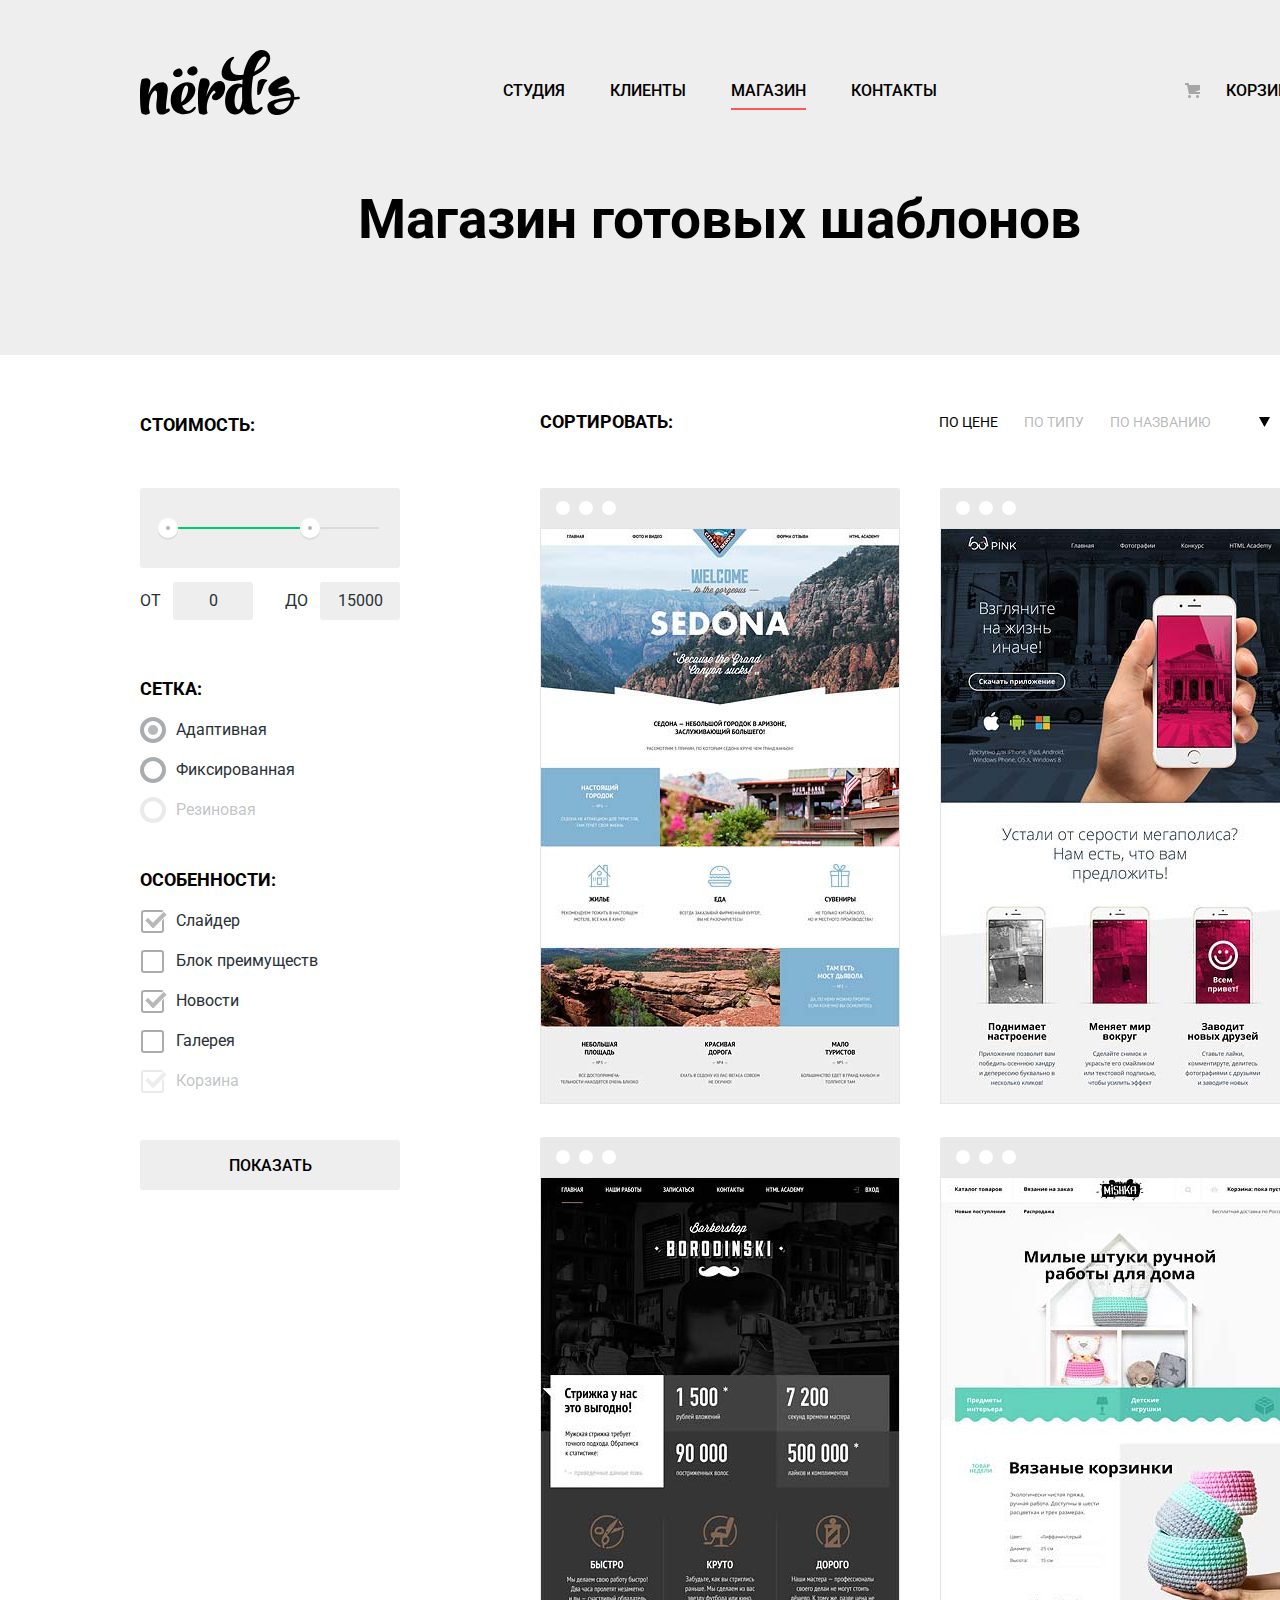
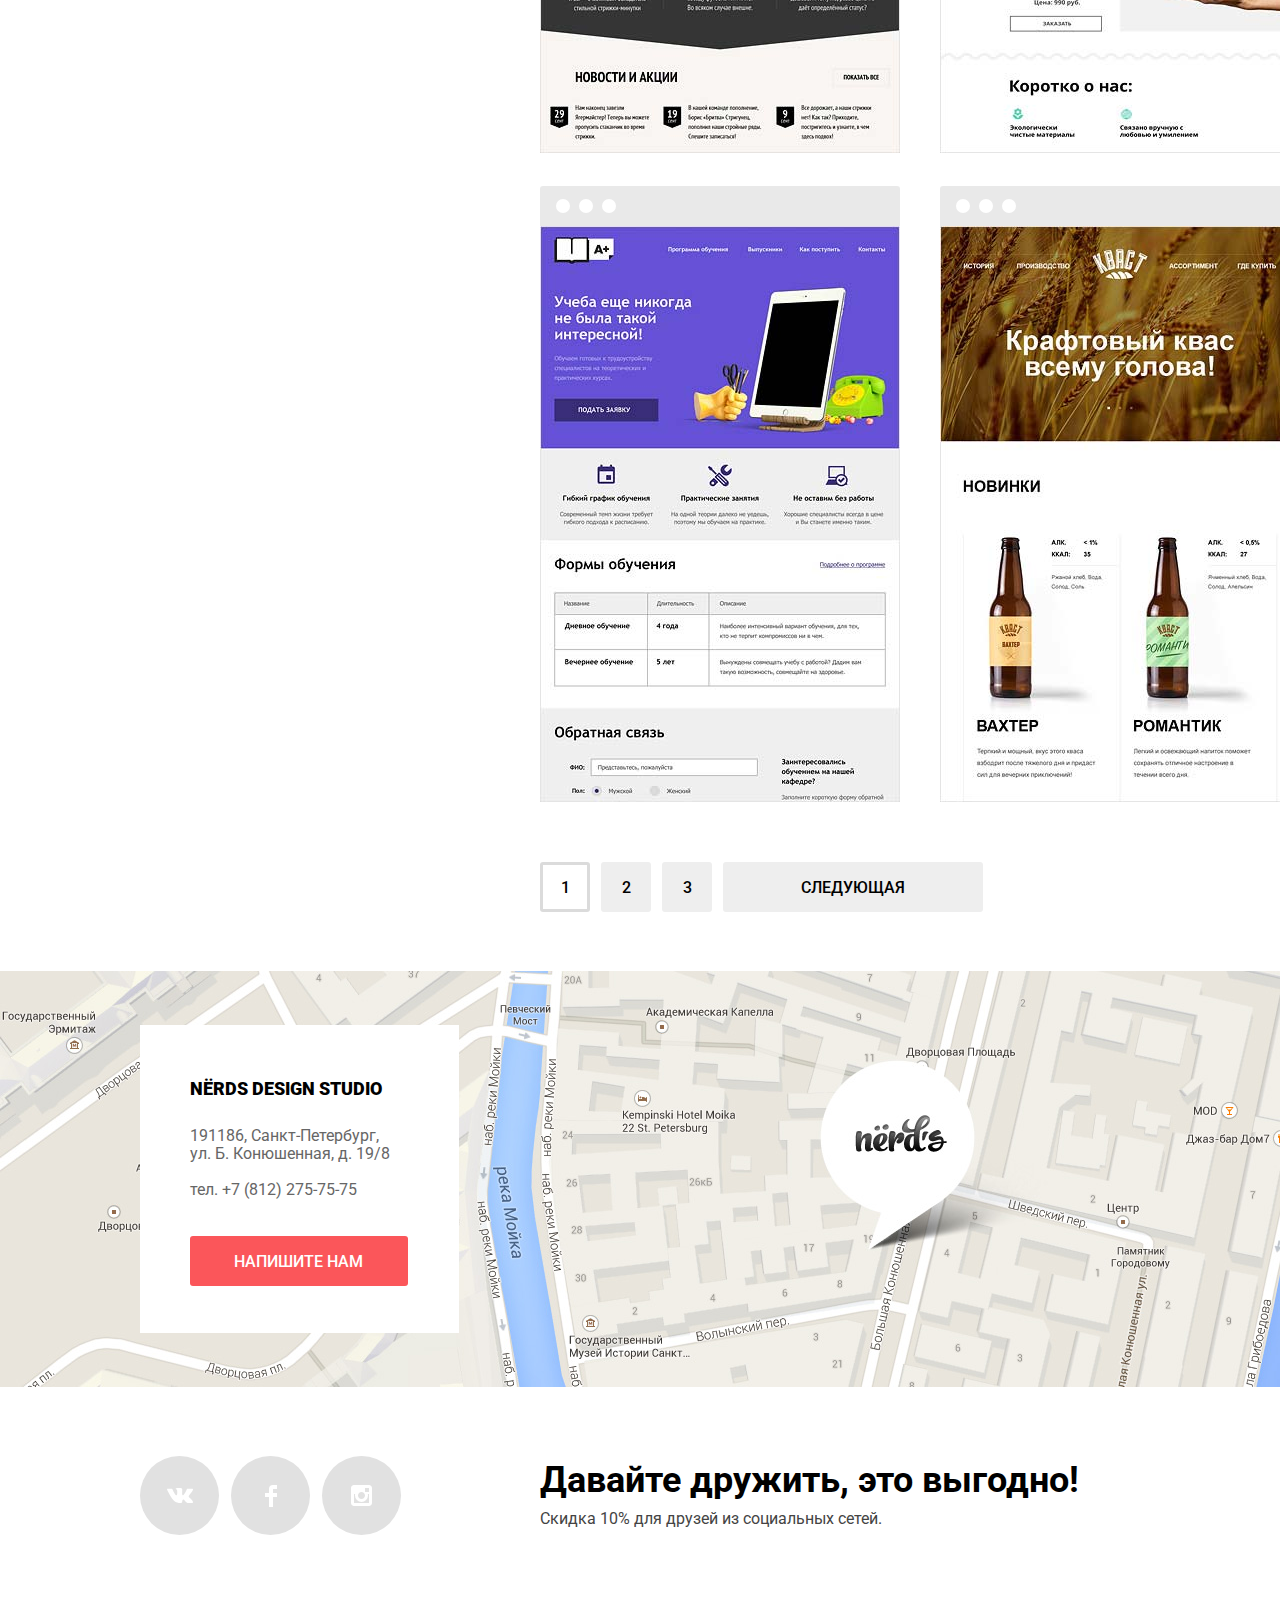
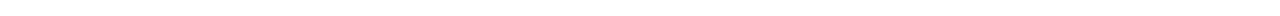
==== commit bf1ea319: "index, catalog, css, min.css" ====
--- a/catalog.html
+++ b/catalog.html
@@ -277,8 +277,8 @@
 			<section class="contacts">
 				<h2 class="visually-hidden">Как нас найти</h2>
 				<img class="map-in-contacts" src="img/map.jpg" alt="Адрес офиса Санкт-Петербург, ул. Б. Конюшенная, д. 19/8" width="100%" height="416">
-				<iframe class="map-in-contacts" src="https://www.google.com/maps/embed?pb=!1m18!1m12!1m3!1d1998.6068643603785!2d30.322285651315788!3d59.938665425484224!2m3!1f0!2f0!3f0!3m2!1i1024!2i768!4f13.1!3m3!1m2!1s0x4696310fca145cc1%3A0x42b32648d8238007!2z0JHQvtC70YzRiNCw0Y8g0JrQvtC90Y7RiNC10L3QvdCw0Y8g0YPQuy4sIDE5LzgsINCh0LDQvdC60YIt0J_QtdGC0LXRgNCx0YPRgNCzLCAxOTExODY!5e0!3m2!1sru!2sru!4v1552309433372" width="100%" height="416" frameborder="0" style="border:0" allowfullscreen></iframe>
-				<div class="contact-form">
+				<iframe src="https://www.google.com/maps/embed?pb=!1m18!1m12!1m3!1d1998.6068643603785!2d30.322285651315788!3d59.938665425484224!2m3!1f0!2f0!3f0!3m2!1i1024!2i768!4f13.1!3m3!1m2!1s0x4696310fca145cc1%3A0x42b32648d8238007!2z0JHQvtC70YzRiNCw0Y8g0JrQvtC90Y7RiNC10L3QvdCw0Y8g0YPQuy4sIDE5LzgsINCh0LDQvdC60YIt0J_QtdGC0LXRgNCx0YPRgNCzLCAxOTExODY!5e0!3m2!1sru!2sru!4v1552309433372" width="100%" height="416" frameborder="0" style="border:0" allowfullscreen></iframe>
+				<div class="container contact-form">
 					<div class="contact-container">
 						<address class="contact-desc-container">
 							<p class="contact-name">
--- a/css/style.css
+++ b/css/style.css
@@ -421,7 +421,7 @@
 .list-item .item-image {
 	margin: 0;
 	padding: 0;
-	margin-bottom: 22px;
+	margin-bottom: 21px;
 	width: 300px;
 	height: 146px;
 }
@@ -800,18 +800,28 @@
 
 .map-in-contacts {
 	position: absolute;
+	top: 0;
+	left: 0;
 	width: 100%;
 	height: 416px;
+	z-index: 2;
+}
+
+.contacts iframe {
+	position: absolute;
+	width: 100%;
+	height: 416px;
+	z-index: 3;
 }
 
 .contacts > .contact-form {
-	position: absolute;
+	position: relative;
 	top: 54px;
-	left: 19.3%;
-	min-width: 319px;
+	z-index: 4;
 }
 
 .contact-container {
+	float: left;
 	width: 319px;
 	height: 308px;
 	background-color: #ffffff;
@@ -1104,7 +1114,7 @@
 .footer-promo {
 	padding: 0;
 	margin: 0;
-	margin-top: 7px;
+	margin-top: 6px;
 }
 
 .social-links {
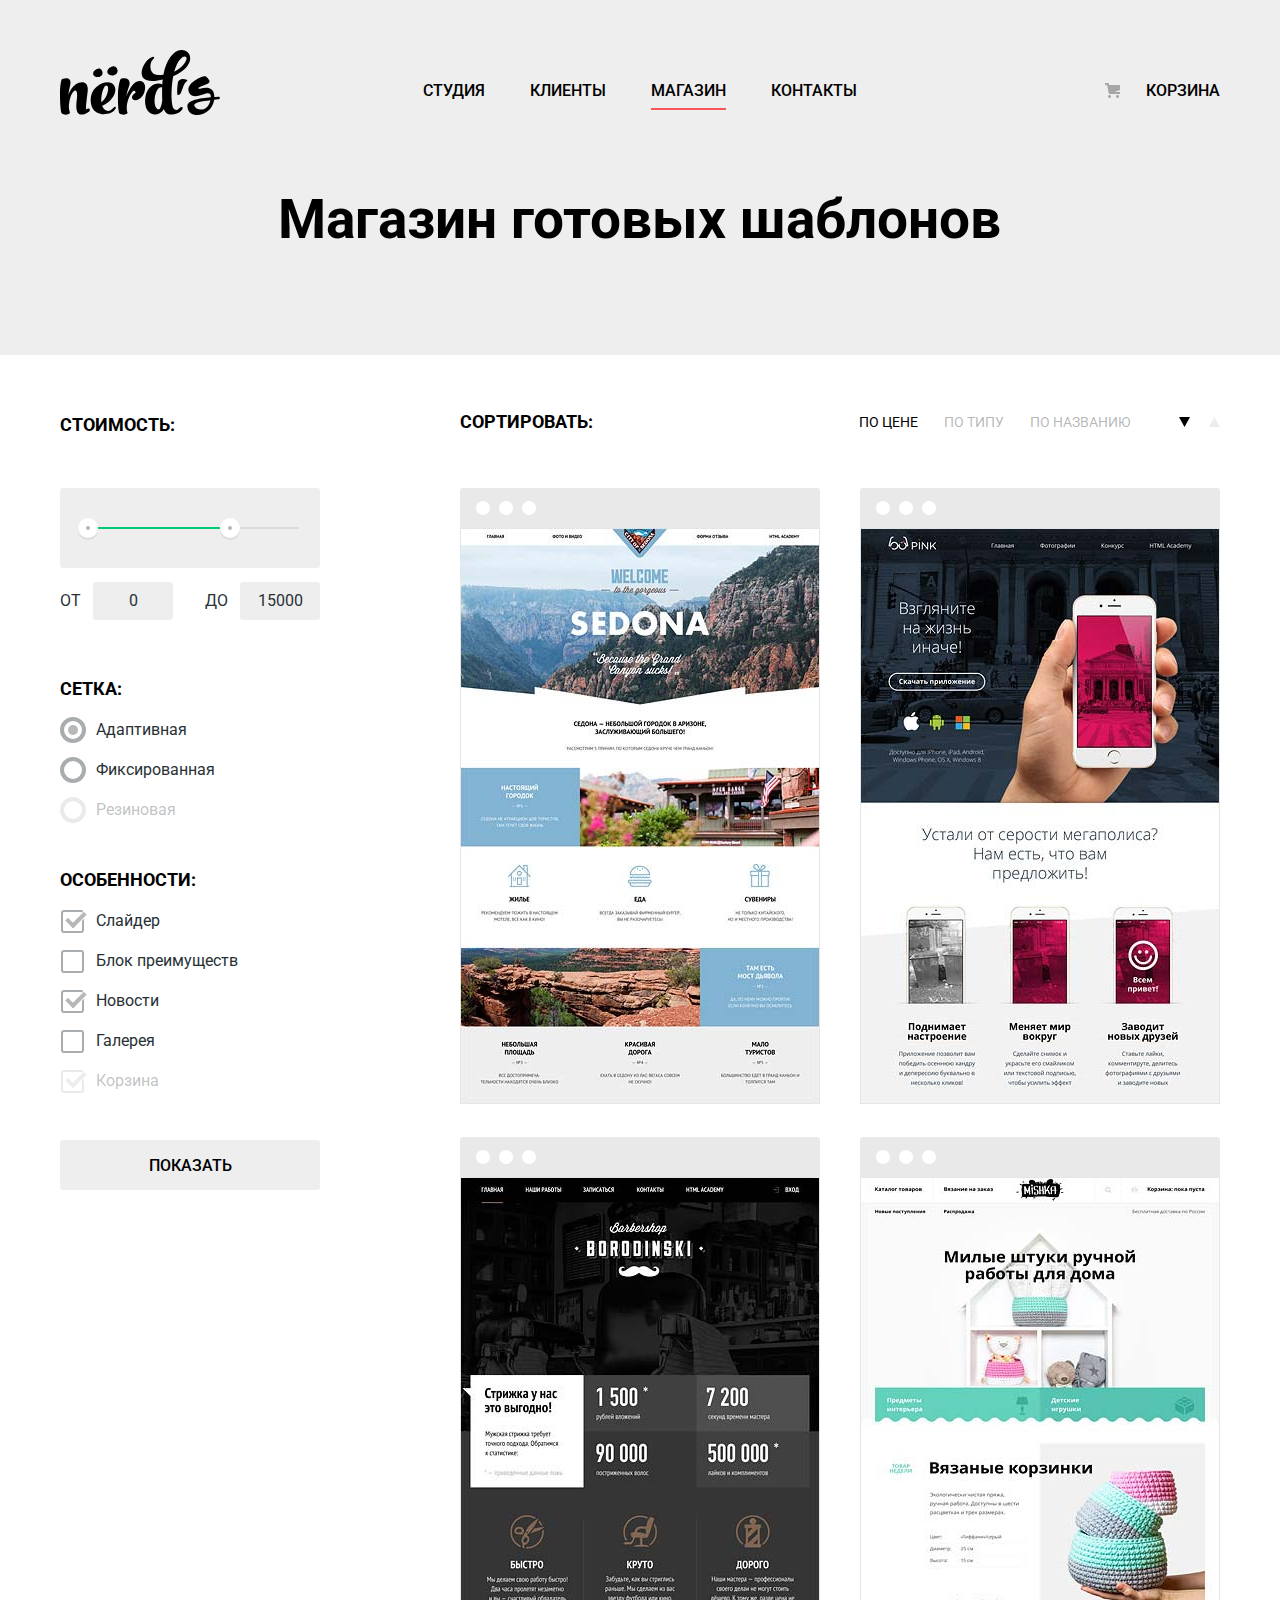
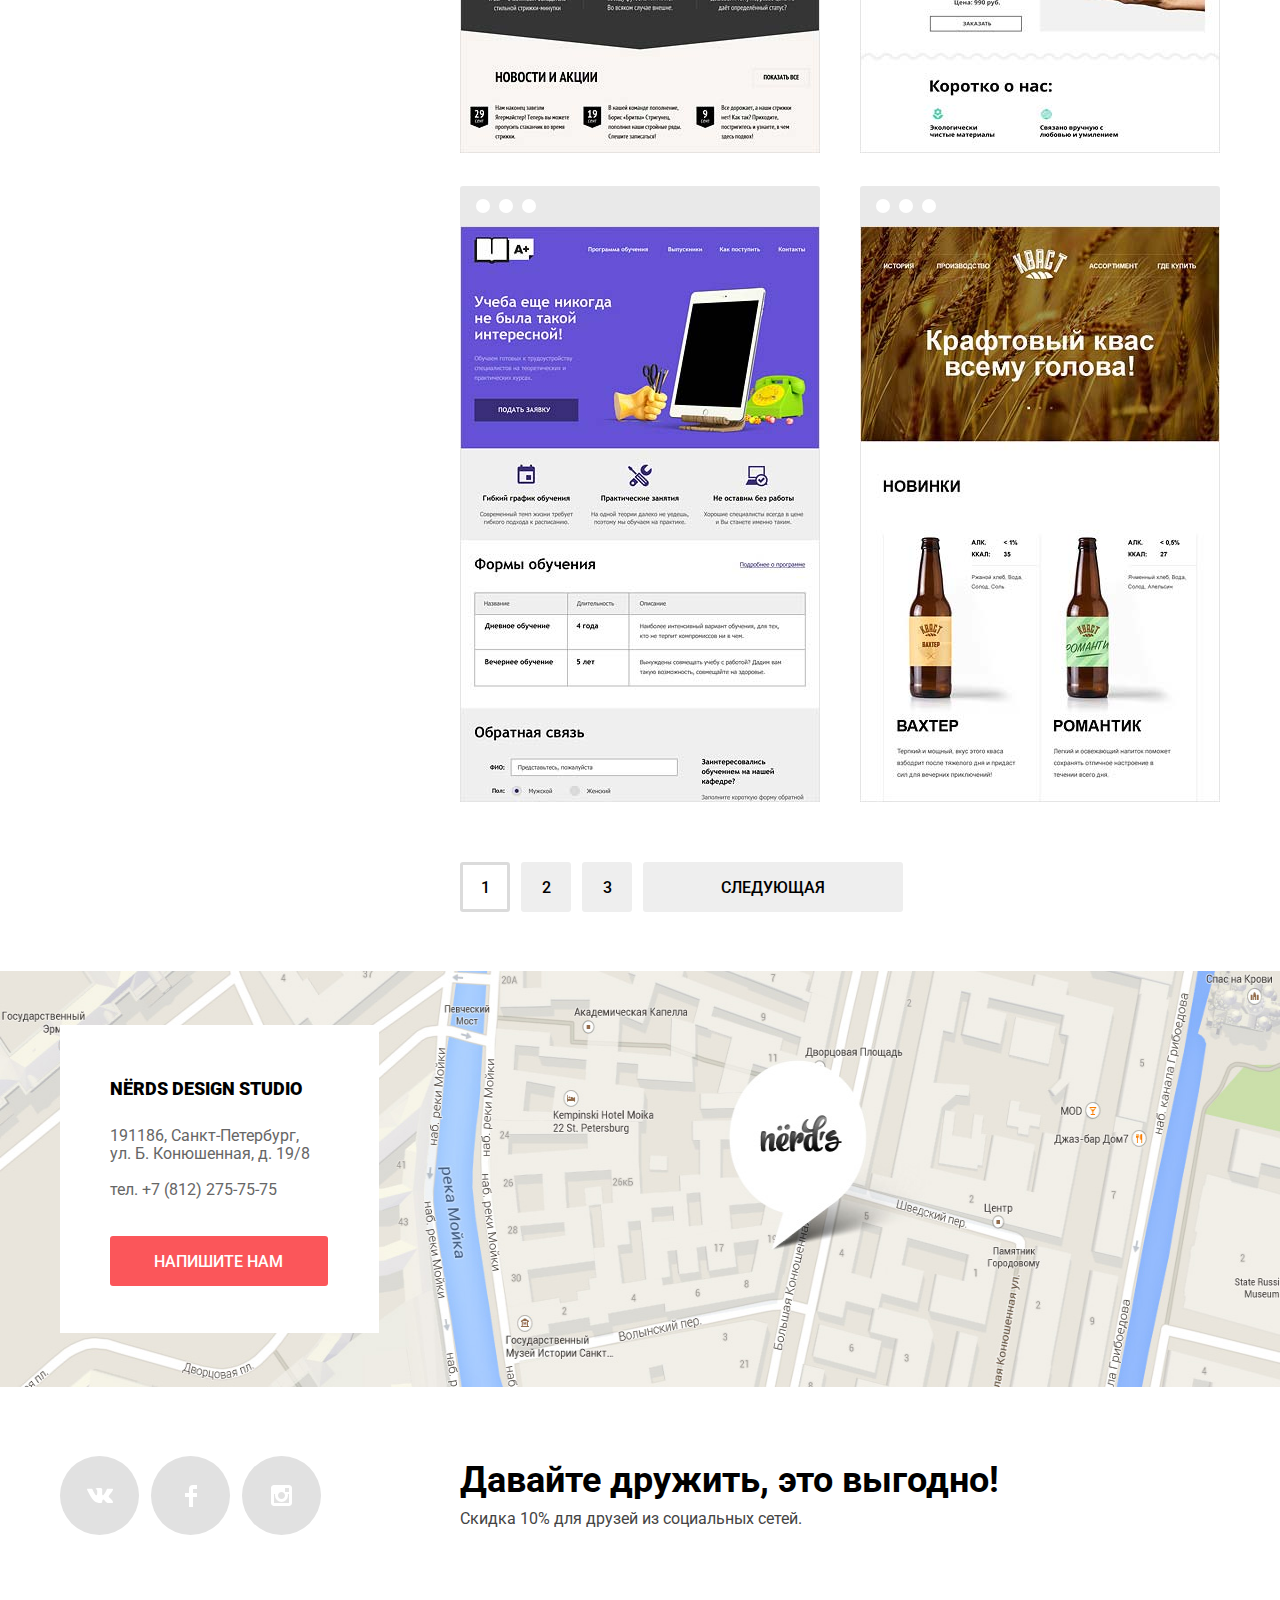
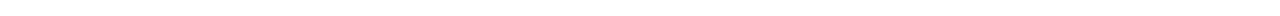
==== commit 367953cd: "index, catalog, css, min.css" ====
--- a/catalog.html
+++ b/catalog.html
@@ -173,19 +173,19 @@
 						<section class="example-list">
 							<h2 class="visually-hidden">Карточки готовых сайтов</h2>
 							<ul class="examples">
-								<li class="example-item">
+								<li class="example-item" tabindex="0">
 									<img class="browser" src="img/img-sedona.jpg" alt="Sedona" width="360" height="576">
 									<div class="item-container">
 										<div class="item-details">
 											<a class="item-link" href="#">
-												<h3>Sedona</h3>
+												<h3 class="item-title">Sedona</h3>
 											</a>
 											<p class="item-desc">Информационный сайт<br> для туристов.</p>
 											<button class="btn price-btn" type="button">9 900 РУБ.</button>
 										</div>
 									</div>
 								</li>
-								<li class="example-item">
+								<li class="example-item" tabindex="0">
 									<img class="browser" src="img/img-pink.jpg" alt="Pink" width="360" height="576">
 									<div class="item-container">
 										<div class="item-details">
@@ -197,7 +197,7 @@
 										</div>
 									</div>
 								</li>
-								<li class="example-item">
+								<li class="example-item" tabindex="0">
 									<img class="browser" src="img/img-barbershop.jpg" alt="Барбершоп Бородинский" width="360" height="576">
 									<div class="item-container">
 										<div class="item-details">
@@ -209,7 +209,7 @@
 										</div>
 									</div>
 								</li>
-								<li class="example-item">
+								<li class="example-item" tabindex="0">
 									<img class="browser" src="img/img-mishka.jpg" alt="Mishka" width="360" height="576">
 									<div class="item-container">
 										<div class="item-details">
@@ -221,7 +221,7 @@
 										</div>
 									</div>
 								</li>
-								<li class="example-item">
+								<li class="example-item" tabindex="0">
 									<img class="browser" src="img/img-aplus.jpg" alt="A+" width="360" height="576">
 									<div class="item-container">
 										<div class="item-details">
@@ -233,7 +233,7 @@
 										</div>
 									</div>
 								</li>
-								<li class="example-item">
+								<li class="example-item" tabindex="0">
 									<img class="browser" src="img/img-kvast.jpg" alt="Кваст" width="360" height="576">
 									<div class="item-container">
 										<div class="item-details">
@@ -279,48 +279,22 @@
 				<img class="map-in-contacts" src="img/map.jpg" alt="Адрес офиса Санкт-Петербург, ул. Б. Конюшенная, д. 19/8" width="100%" height="416">
 				<iframe src="https://www.google.com/maps/embed?pb=!1m18!1m12!1m3!1d1998.6068643603785!2d30.322285651315788!3d59.938665425484224!2m3!1f0!2f0!3f0!3m2!1i1024!2i768!4f13.1!3m3!1m2!1s0x4696310fca145cc1%3A0x42b32648d8238007!2z0JHQvtC70YzRiNCw0Y8g0JrQvtC90Y7RiNC10L3QvdCw0Y8g0YPQuy4sIDE5LzgsINCh0LDQvdC60YIt0J_QtdGC0LXRgNCx0YPRgNCzLCAxOTExODY!5e0!3m2!1sru!2sru!4v1552309433372" width="100%" height="416" frameborder="0" style="border:0" allowfullscreen></iframe>
 				<div class="container contact-form">
-					<div class="contact-container">
-						<address class="contact-desc-container">
-							<p class="contact-name">
-								<b>Nёrds design studio</b>
-							</p>
-							<p class="contact-adress">
-								191186, Санкт-Петербург, <br>
-								ул. Б. Конюшенная, д. 19/8 
-							</p>
-							<p class="contact-phone">
-								тел. <a class="phone-number"  href="tel:+78122757575">+7 (812) 275-75-75</a>
-							</p>
-							<p>
-								<a class="btn send-us-btn red-btn" href="#">Напишите нам</a>
-							</p>
-						</address>
-					</div>
-				</div>
-				<section class="modal modal-write-us">
-					<h2 class="visually-hidden">Форма обратной связи</h2>
-					<div class="modal-container">
-						<b class="modal-title">Напишите нам</b>
-						<form class="feedback" action="https://echo.htmlacademy.ru" method="post" name="write-us">
-							<div class="data-container">
-								<p class="modal-item">
-									<label class="field-name" for="name">Ваше имя:</label>
-									<input id="name" type="text" name="cln_name" value="" placeholder="Имя Фамилия" pattern="[А-Яа-яЁё\s]{1,30}" maxlength="30" title="Только кириллические символы.">
-								</p>
-								<p class="modal-item">
-									<label class="field-name" for="email">Ваш e-mail:</label>
-									<input id="email" type="email" name="email" value="" placeholder="email@example.com">
-								</p>
-							</div>
-							<p class="modal-item">
-								<label class="field-name" for="text-letter">Текст письма:</label>
-								<textarea id="text-letter" name="text-letter" placeholder="В свободной форме" rows="5"></textarea>
-							</p>
-							<button class="btn submit-btn red-btn" type="submit">Отправить</button>
-						</form>
-						<button class="close-modal" type="button" aria-label="Закрыть"></button>
-					</div>
-				</section>
+					<address class="contact-desc-container">
+						<p class="contact-name">
+							<b>Nёrds design studio</b>
+						</p>
+						<p class="contact-adress">
+							191186, Санкт-Петербург, <br>
+							ул. Б. Конюшенная, д. 19/8 
+						</p>
+						<p class="contact-phone">
+							тел. <a class="phone-number"  href="tel:+78122757575">+7 (812) 275-75-75</a>
+						</p>
+						<p>
+							<a class="btn send-us-btn red-btn" href="#">Напишите нам</a>
+						</p>
+					</address>
+				</div>
 			</section>
 		</main>
 		<footer class="main-footer">
@@ -352,6 +326,30 @@
 				</div>
 			</div>
 		</footer>
+		<section class="modal modal-write-us">
+			<h2 class="visually-hidden">Форма обратной связи</h2>
+			<div class="modal-container">
+				<b class="modal-title">Напишите нам</b>
+				<form class="feedback" action="https://echo.htmlacademy.ru" method="post" name="write-us">
+					<div class="data-container">
+						<p class="modal-item">
+							<label class="field-name" for="name">Ваше имя:</label>
+							<input id="name" type="text" name="cln_name" value="" placeholder="Имя Фамилия" pattern="[А-Яа-яЁё\s]{1,30}" maxlength="30" title="Только кириллические символы.">
+						</p>
+						<p class="modal-item">
+							<label class="field-name" for="email">Ваш e-mail:</label>
+							<input id="email" type="email" name="email" value="" placeholder="email@example.com">
+						</p>
+					</div>
+					<p class="modal-item">
+						<label class="field-name" for="text-letter">Текст письма:</label>
+						<textarea id="text-letter" name="text-letter" placeholder="В свободной форме" rows="5"></textarea>
+					</p>
+					<button class="btn submit-btn red-btn" type="submit">Отправить</button>
+				</form>
+				<button class="close-modal" type="button" aria-label="Закрыть"></button>
+			</div>
+		</section>
 		<script src="js/script.js"></script>
 	</body>
 </html>--- a/css/style.css
+++ b/css/style.css
@@ -1,11 +1,10 @@
 body {
-	margin: 0;
-	padding: 0;
-
+	min-width: 1200px;
+	margin: 0;
+	padding: 0;
 	color: #000000;
-	background: #ffffff;
+	background-color: #ffffff;
 	font-family: "Roboto", Arial, sans-serif;
-	min-width: 1440px;
 }
 
 /* основные стили */
@@ -719,44 +718,47 @@
 	padding: 0;
 	margin: 0;
 	list-style: none;
-	width: 1200px;
-	display: -webkit-box;
-	display: -ms-flexbox;
-	display: flex;
+	display: -webkit-box;
+	display: -ms-flexbox;
+	display: flex;
+	-webkit-box-pack: justify;
+	    -ms-flex-pack: justify;
+	        justify-content: space-between;
+	-ms-flex-wrap: wrap;
+	    flex-wrap: wrap;
+}
+
+.link-partner {
+	display: -webkit-box;
+	display: -ms-flexbox;
+	display: flex;
+	-webkit-box-orient: vertical;
+	-webkit-box-direction: normal;
+	    -ms-flex-direction: column;
+	        flex-direction: column;
 	-webkit-box-align: center;
 	    -ms-flex-align: center;
 	        align-items: center;
-	-ms-flex-line-pack: center;
-	    align-content: center;
-	-ms-flex-wrap: wrap;
-	    flex-wrap: wrap;
-}
-
-.link-partner {
-	display: -webkit-box;
-	display: -ms-flexbox;
-	display: flex;
 	-webkit-box-pack: center;
 	    -ms-flex-pack: center;
 	        justify-content: center;
-	-webkit-box-align: center;
-	    -ms-flex-align: center;
-	        align-items: center;
 	position: relative;
-	width: 255px;
-	min-height: 180px;
-	margin-right: 45px;
-
-}
-
-.link-partner:nth-child(4) {
-	padding-right: 0;
+	width: 260px;
+	margin-right: 30px;
+	height: 180px;
+	padding-top: 6px;
+	-webkit-box-sizing: border-box;
+	        box-sizing: border-box;
+}
+
+.link-partner:nth-child(4n) {
+	margin-right: 0;
 }
 
 .link-partner::after {
 	content: "";
 	position: absolute;
-	top: 65;
+	top: 65px;
 	left: 278px;
 	height: 52px;
 	width: 2px;
@@ -774,14 +776,13 @@
 	transition: 0.2s;
 }
 
-.link-partner a > img {
-	display: block;
-	margin: 0;
-	padding: 0;
-}
-
-.link-item-fix {
-	padding-top: 10px;
+.link-partner > a > img {
+	margin: 0;
+	padding: 0;
+}
+
+.link-partner > .link-item-fix {
+	padding-top: 9px;
 }
 
 .link-partner a:hover,
@@ -820,17 +821,16 @@
 	z-index: 4;
 }
 
-.contact-container {
-	float: left;
+.contact-desc-container {
+	display: block;
+	position: absolute;
+	padding-top: 49px;
+	padding-left: 50px;
 	width: 319px;
 	height: 308px;
 	background-color: #ffffff;
-}
-
-.contact-desc-container {
-	display: block;
-	padding-top: 49px;
-	padding-left: 50px;
+	-webkit-box-sizing: border-box;
+	        box-sizing: border-box;
 }
 
 .contact-desc-container {
@@ -1161,18 +1161,18 @@
 	transition: 0.1s;
 }
 
-.link-item:hover,
-.social-btn:focus {
+.social-links .link-item:hover,
+.social-links .social-btn:focus {
 	background-color: #e74246;
 }
 
-.link-item:active {
+.social-links .link-item:active {
 	background-color: #d7373b;
 	-webkit-box-shadow: inset 0px 3px 0 0 rgba(0, 1, 1, 0.1);
 	        box-shadow: inset 0px 3px 0 0 rgba(0, 1, 1, 0.1);
 }
 
-.social-btn:active {
+.social-links .social-btn:active {
 	opacity: 0.3;
 }
 
@@ -1562,7 +1562,8 @@
 }
 
 .example-item:hover,
-.example-item:focus-within {
+.example-item:focus-within,
+.example-item:focus {
 	-webkit-box-shadow: 0 6px 16px rgba(0, 1, 1, 0.25);
 	        box-shadow: 0 6px 16px rgba(0, 1, 1, 0.25);
 	border-top: 40px solid rgba(77, 77, 77, 1);
@@ -1602,7 +1603,8 @@
 	z-index: 51;
 }
 
-.example-item > .item-container:focus-within {
+.example-item > .item-container:focus-within,
+.example-item > .item-container:focus {
 	z-index: 51;
 }
 
@@ -1716,9 +1718,9 @@
 }
 
 .modal-write-us {
-	position: absolute;
+	position: fixed;
 	display: none;
-	top: -137px;
+	top: 160px;
 	left: 50%;
 	margin-left: -480px;
 	z-index: 1000;
@@ -1734,7 +1736,7 @@
 
 .modal-error {
 	-webkit-animation: shake 0.4s;
-	        animation: shake 0.4s;
+			animation: shake 0.4s;
 }
 
 .modal-container {
@@ -1826,7 +1828,6 @@
 	        box-sizing: border-box;
 	margin-bottom: 17px;
 }
-
 
 .modal-item > label {
 	padding: 0;
@@ -1853,6 +1854,21 @@
 	padding-top: 11px;
 }
 
+.modal-item > input::-webkit-input-placeholder,
+.modal-item > textarea::-webkit-input-placeholder {
+	color: rgba(68, 68, 68, 0.5);
+}
+
+.modal-item > input::-moz-input-placeholder,
+.modal-item > textarea::-moz-input-placeholder {
+	color: rgba(68, 68, 68, 0.5);
+}
+
+.modal-item > input::-ms-input-placeholder,
+.modal-item > textarea::-ms-input-placeholder {
+	color: rgba(68, 68, 68, 0.5);
+}
+
 .modal-item > input:hover,
 .modal-item > textarea:hover {
 	border-color: #b4b9bb;
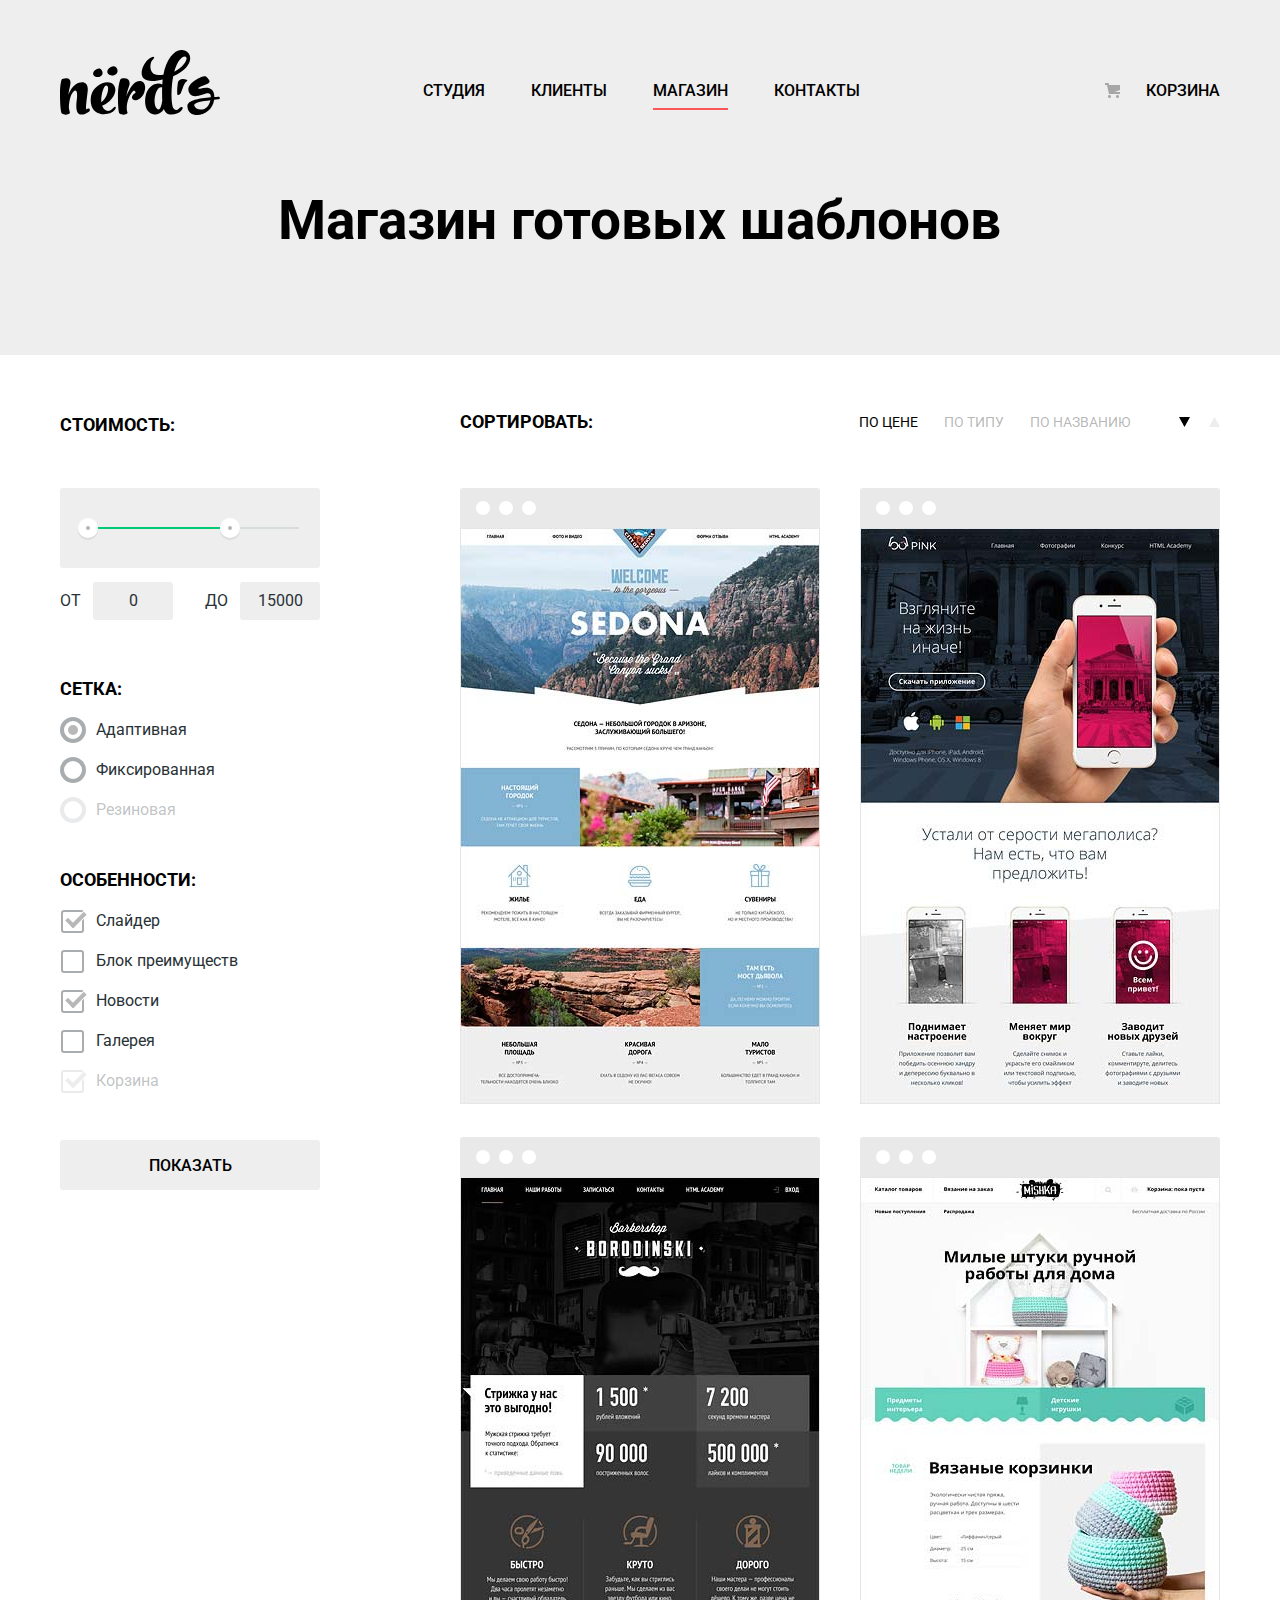
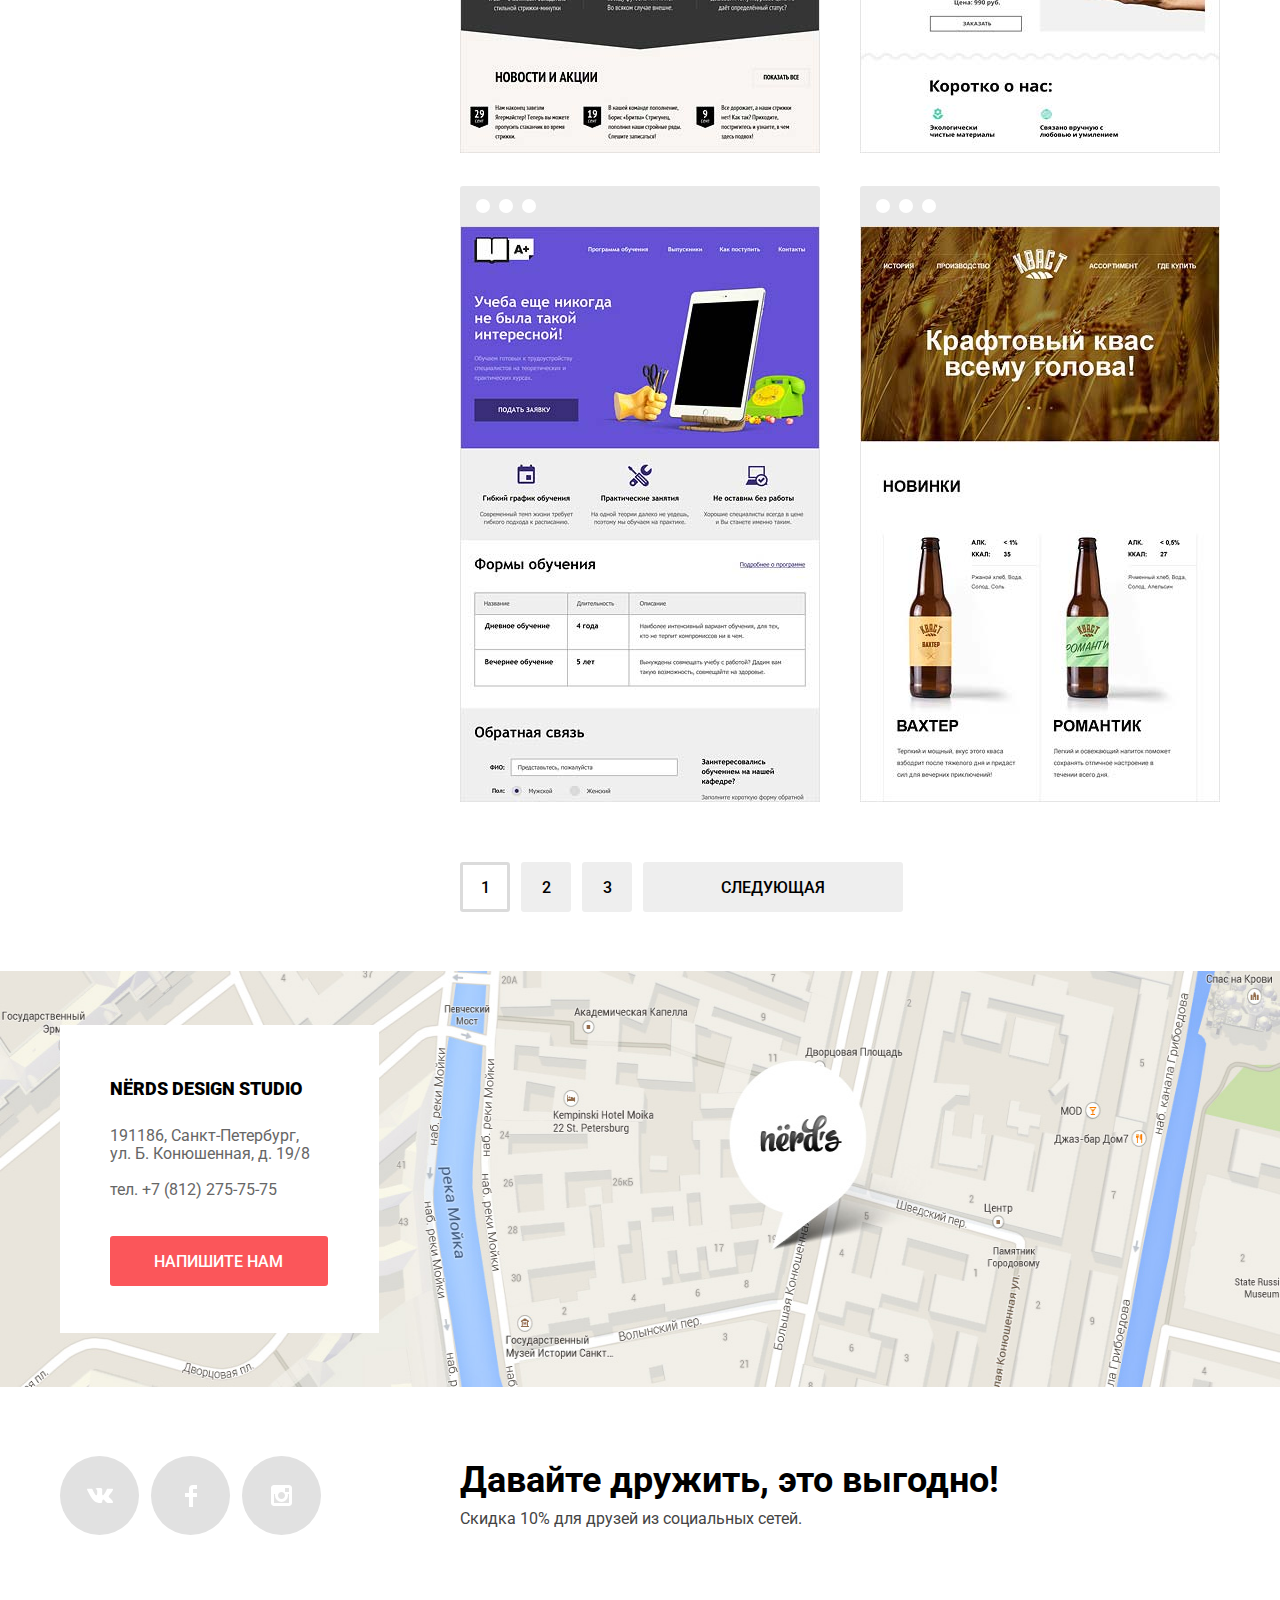
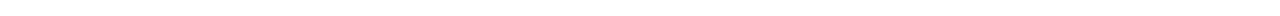
==== commit 1b6d04c6: "index, catalog, css" ====
--- a/catalog.html
+++ b/catalog.html
@@ -6,7 +6,6 @@
 		<link href="https://fonts.googleapis.com/css?family=Roboto:400,500,700&amp;subset=cyrillic" rel="stylesheet">
 		<link rel="stylesheet" href="css/normalize.css">
 		<link rel="stylesheet" href="css/style.css">
-		<script type="text/javascript" src="js/script.js"></script>
 	</head>
 	<body>
 		<header class="header-container-inner">
@@ -167,7 +166,7 @@
 											</svg>
 										</a>
 									</li>
-								</ul>								
+								</ul>
 							</div>
 						</section>
 						<section class="example-list">
@@ -276,7 +275,7 @@
 			</div>
 			<section class="contacts">
 				<h2 class="visually-hidden">Как нас найти</h2>
-				<img class="map-in-contacts" src="img/map.jpg" alt="Адрес офиса Санкт-Петербург, ул. Б. Конюшенная, д. 19/8" width="100%" height="416">
+				<img class="map-in-contacts" src="img/map.jpg" alt="Адрес офиса Санкт-Петербург, ул. Б. Конюшенная, д. 19/8" width="1440" height="416">
 				<iframe src="https://www.google.com/maps/embed?pb=!1m18!1m12!1m3!1d1998.6068643603785!2d30.322285651315788!3d59.938665425484224!2m3!1f0!2f0!3f0!3m2!1i1024!2i768!4f13.1!3m3!1m2!1s0x4696310fca145cc1%3A0x42b32648d8238007!2z0JHQvtC70YzRiNCw0Y8g0JrQvtC90Y7RiNC10L3QvdCw0Y8g0YPQuy4sIDE5LzgsINCh0LDQvdC60YIt0J_QtdGC0LXRgNCx0YPRgNCzLCAxOTExODY!5e0!3m2!1sru!2sru!4v1552309433372" width="100%" height="416" frameborder="0" style="border:0" allowfullscreen></iframe>
 				<div class="container contact-form">
 					<address class="contact-desc-container">
--- a/css/style.css
+++ b/css/style.css
@@ -64,7 +64,7 @@
 .main-header {
 	padding: 0;
 	margin: 0;
-	margin-bottom: 4px;
+	margin-bottom: 5px;
 }
 
 .separator {
@@ -109,6 +109,7 @@
 .header-logo img {
 	width: 160px;
 	height: 65px;
+	margin-right: 46px;
 }
 
 .header-menu {
@@ -124,7 +125,7 @@
 	margin: 0;
 	padding: 0;
 	padding-top: 7px;
-	margin-right: 45px;
+	margin-right: 46px;
 }
 
 .header-menu li:first-child {
@@ -140,6 +141,7 @@
 	text-align: end;
 	padding-left: 42px;
 	padding-top: 7px;
+	margin-left: 42px;
 }
 
 .client-basket {
@@ -160,6 +162,7 @@
 
 .header-menu,
 .header-basket {
+	display: flex;
 	margin: 0;
 	padding: 0;
 	list-style-type: none;
@@ -194,30 +197,29 @@
 	padding: 0;
 	margin: 0;
 	list-style: none;
-	padding-top: 1px;
 }
 
 .slide-item {
 	display: none;
-	padding: 63px 0 79px 0;
+	padding: 63px 0 80px 0;
 }
 
 .slide-item:nth-child(1) {
 	background-image: url("../img/slide1.png");
 	background-repeat: no-repeat;
-	background-position: 431px 3px;
+	background-position: 431px 100%;
 }
 
 .slide-item:nth-child(2) {
 	background-image: url("../img/slide2.png");
 	background-repeat: no-repeat;
-	background-position: 100% 0;
+	background-position: 100% 100%;
 }
 
 .slide-item:nth-child(3) {
 	background-image: url("../img/slide3.png");
 	background-repeat: no-repeat;
-	background-position: 100% 6px;
+	background-position: 100% 100%;
 }
 
 #product-1:checked ~ .slider-list .slide-item:nth-child(1) {
@@ -343,7 +345,8 @@
 	line-height: 24px;
 	font-weight: 400;
 	color: #283136;
-	padding-bottom: 40px;
+	padding-bottom: 39px;
+	word-wrap: break-word;
 }
 
 .slide-info-link {
@@ -428,7 +431,7 @@
 .list-item .item-title {
 	margin: 0;
 	padding: 0;
-	margin-bottom: 15px;
+	margin-bottom: 16px;
 	text-transform: uppercase;
 	font-size: 24px;
 	font-weight: bold;
@@ -440,7 +443,7 @@
 .list-item .item-text {
 	margin: 0;
 	padding: 0;
-	margin-bottom: 33px;
+	margin-bottom: 32px;
 	font-size: 16px;
 	line-height: 24px;
 	font-weight: 400;
@@ -538,22 +541,19 @@
 .main-desc {
 	padding: 0;
 	margin: 0;
-	padding-bottom: 73px;
+	padding-bottom: 59px;
 }
 
 .desc-container {
 	margin: 0;
 	padding: 0;
-	padding-top: 38px;
+	padding-top: 40px;
 	display: -webkit-box;
 	display: -ms-flexbox;
 	display: flex;
 	-webkit-box-pack: justify;
 	    -ms-flex-pack: justify;
 	        justify-content: space-between;
-	-webkit-box-align: center;
-	    -ms-flex-align: center;
-	        align-items: center;
 	-ms-flex-wrap: wrap;
 	    flex-wrap: wrap;
 	height: 100%;
@@ -562,7 +562,7 @@
 .column-our-work {
 	margin: 0;
 	padding: 0;
-	padding-top: 36px;
+	padding-top: 34px;
 	width: 660px;
 }
 
@@ -643,7 +643,6 @@
 	top: 11px;
 	border: 1px solid #fb565a;
 	width: 23px;
-
 }
 
 .column-our-results .logo {
@@ -655,30 +654,24 @@
 .statistics {
 	display: table;
 	width: 360px;
-}
-
-.statistics tr {
-	padding: 0;
-	margin: 0;
-	width: 360px;
+	border-collapse: collapse;
+}
+
+.statistics th,
+.statistics td {
+	padding: 0;
+	padding-top: 20px;
+	padding-right: 20px;
+	padding-bottom: 17px;
 	text-align: left;
-}
-
-.statistics th {
-	margin: 0;
-	padding: 20px;
-	padding-left: 0;
-	padding-bottom: 32px;
-	width: 95px;
-}
-
-
+	vertical-align: center;
+}
 
 .statistics .theme {
 	margin: 0;
 	padding: 0;
-	padding-top: 33px;
-	padding-bottom: 39px;
+	padding-top: 32px;
+	padding-bottom: 38px;
 	font-size: 16px;
 	line-height: 24px;
 	color: #000000;
@@ -693,11 +686,10 @@
 	font-size: 45px;
 	line-height: 10px;
 	font-weight: bold;
-	padding-top: 16px;
 }
 
 .percent sup {
-	font-size: 26px;
+	font-size: 28px;
 	font-weight: bold;
 }
 
@@ -782,7 +774,7 @@
 }
 
 .link-partner > .link-item-fix {
-	padding-top: 9px;
+	padding-top: 8px;
 }
 
 .link-partner a:hover,
@@ -796,20 +788,21 @@
 
 .contacts {
 	position: relative;
-	height: 416px; 
-}	  
+	height: 416px;
+	background-color: #E9E5DC;
+}	
 
 .map-in-contacts {
-	position: absolute;
+	height: 416px;
+	display: block;
+	margin: 0 auto;
+	z-index: 2;
+}
+
+.contacts iframe {
+	position: absolute;
+	left: 0;
 	top: 0;
-	left: 0;
-	width: 100%;
-	height: 416px;
-	z-index: 2;
-}
-
-.contacts iframe {
-	position: absolute;
 	width: 100%;
 	height: 416px;
 	z-index: 3;
@@ -817,13 +810,14 @@
 
 .contacts > .contact-form {
 	position: relative;
-	top: 54px;
+	top: -362px;
 	z-index: 4;
 }
 
 .contact-desc-container {
 	display: block;
 	position: absolute;
+	font-style: normal;
 	padding-top: 49px;
 	padding-left: 50px;
 	width: 319px;
@@ -831,10 +825,6 @@
 	background-color: #ffffff;
 	-webkit-box-sizing: border-box;
 	        box-sizing: border-box;
-}
-
-.contact-desc-container {
-	font-style: normal;
 }
 
 .contact-name,
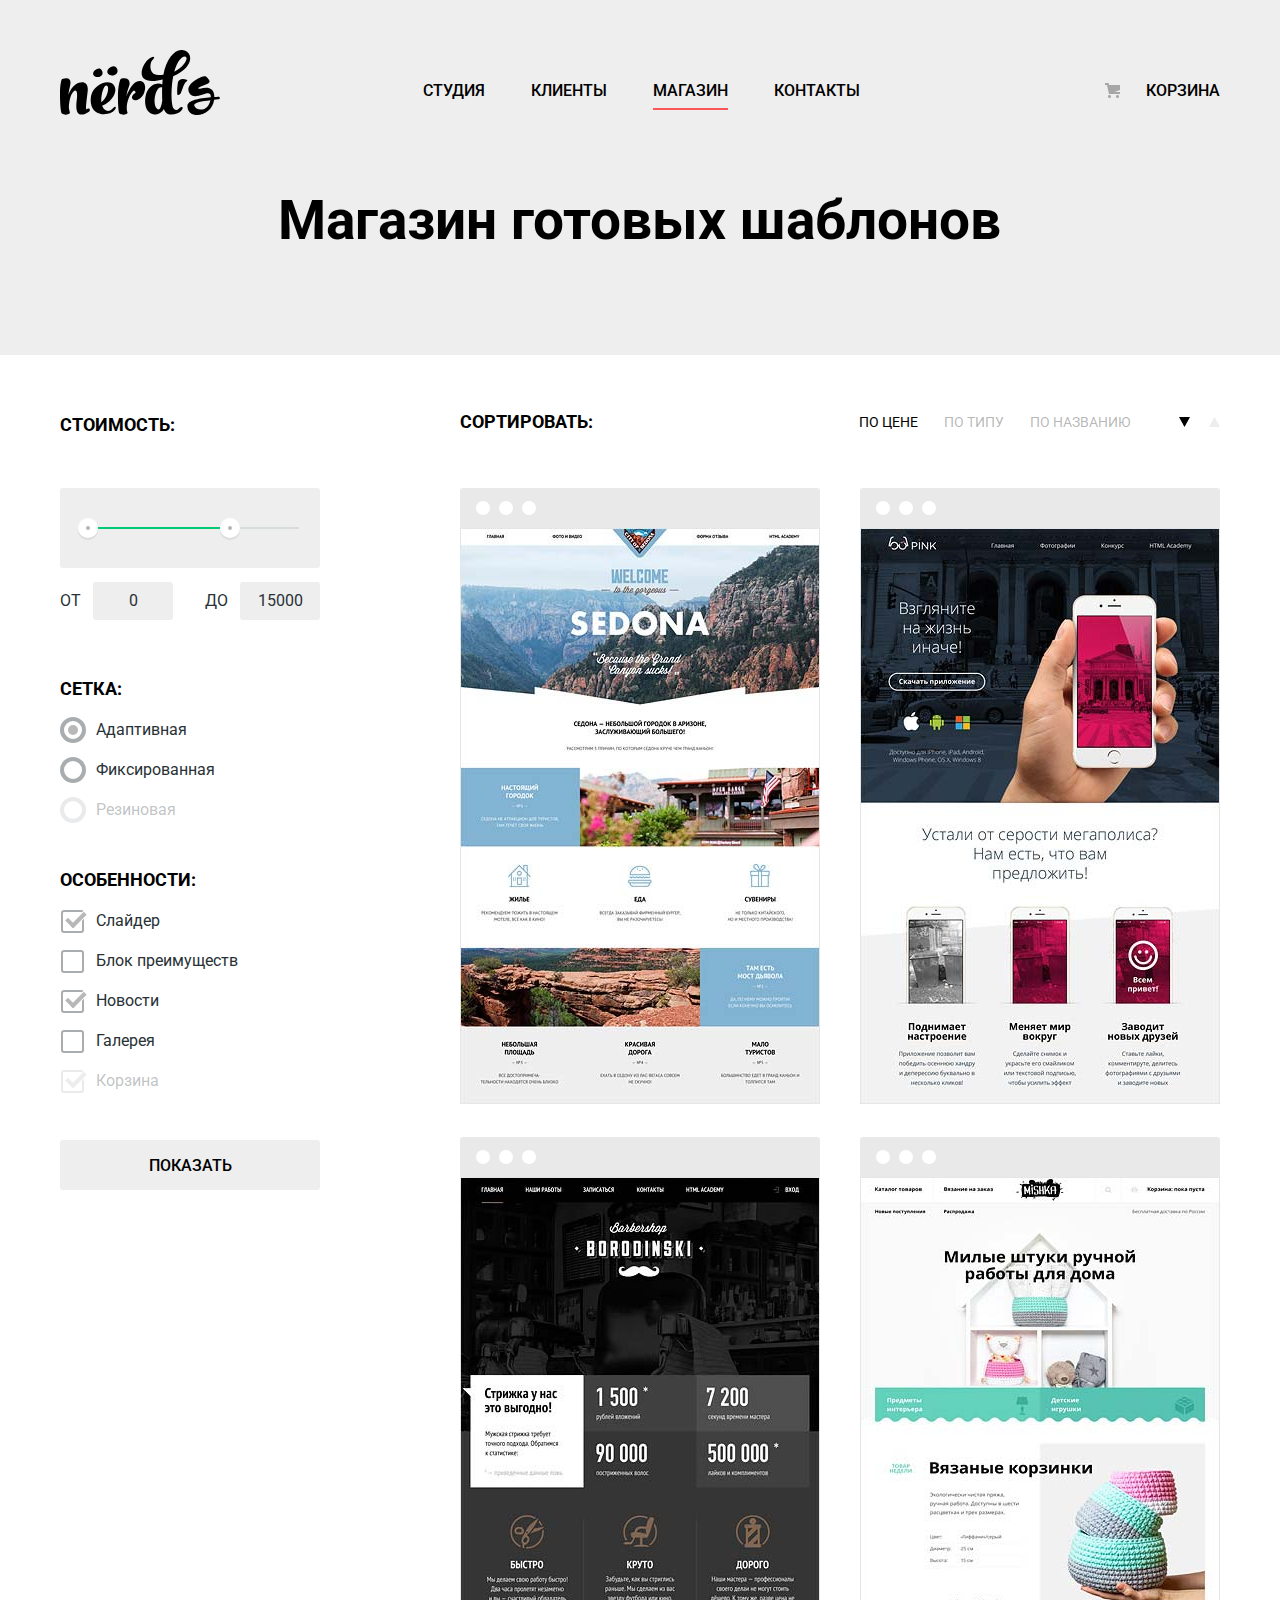
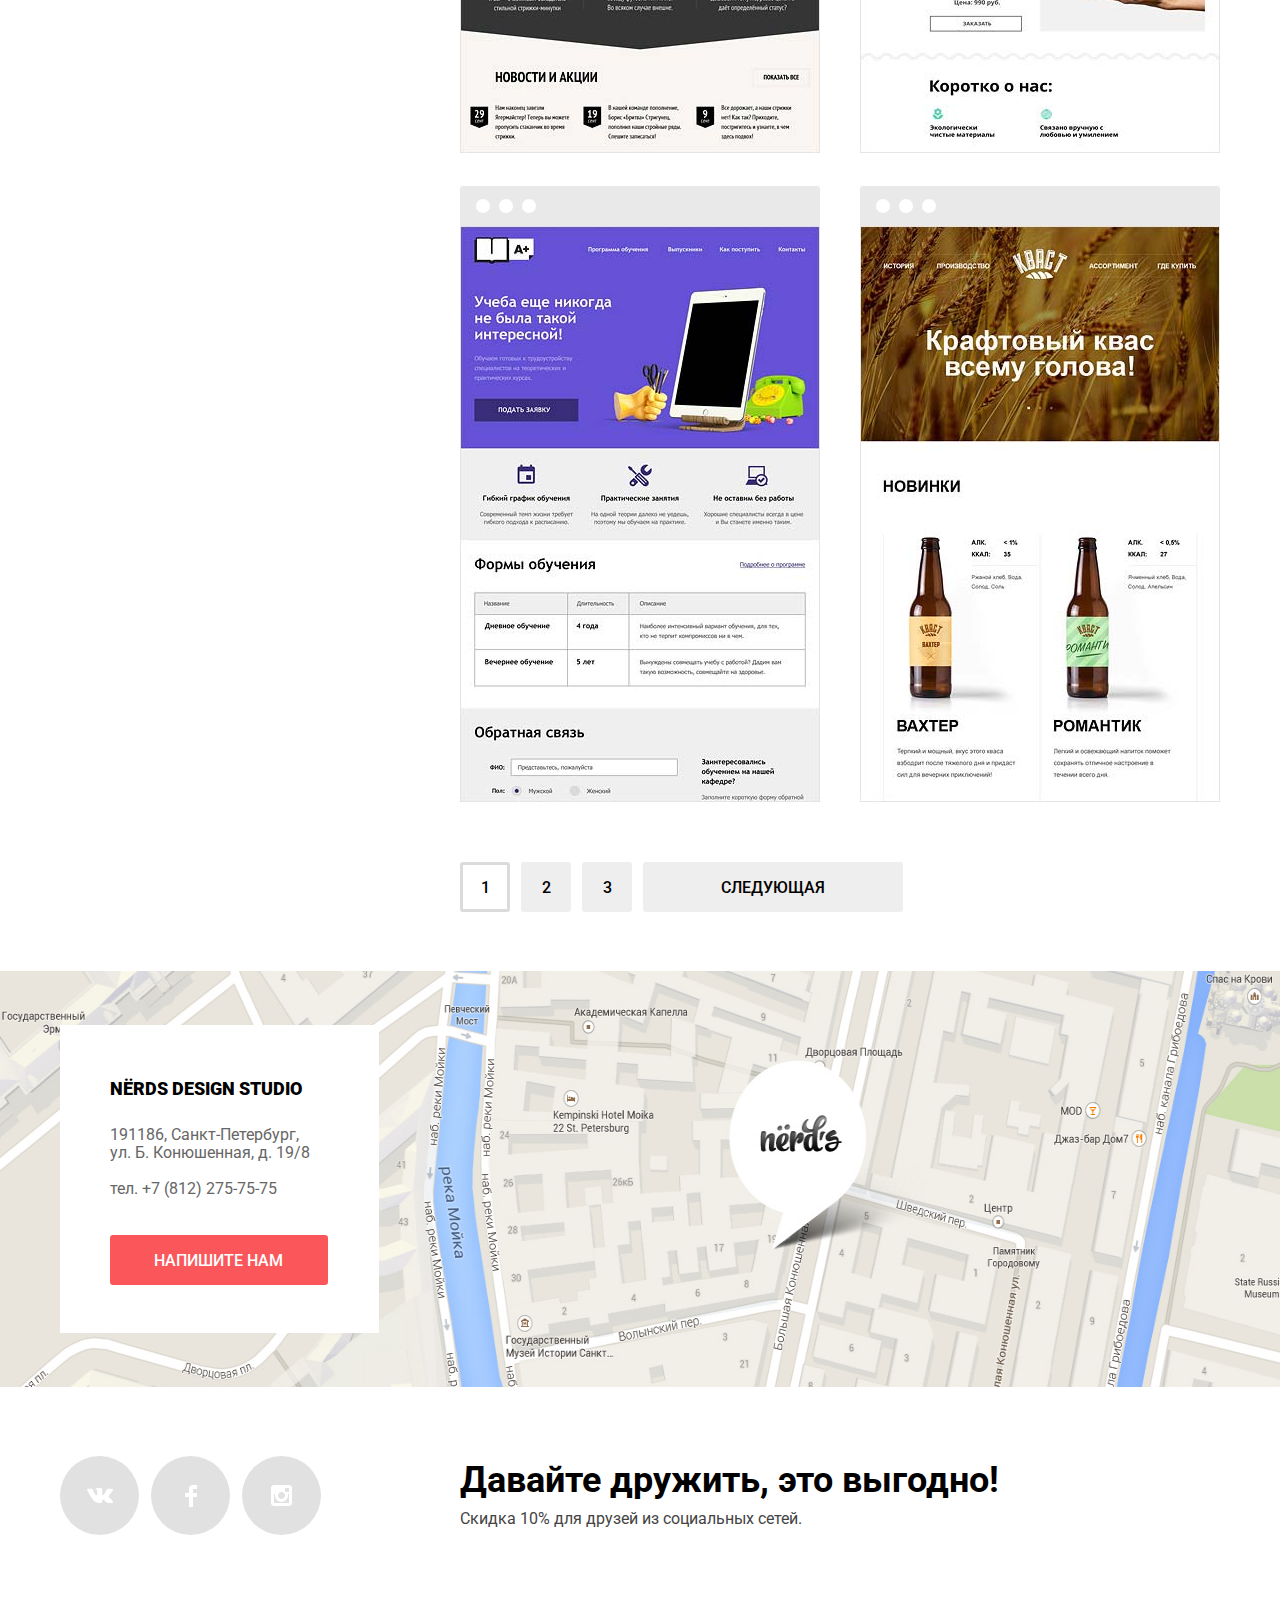
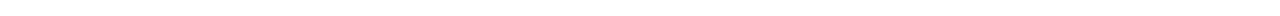
==== commit ed02281e: "index, catalog, css, min.css, js, min.js" ====
--- a/catalog.html
+++ b/catalog.html
@@ -5,7 +5,7 @@
 		<title>Каталог Нёрдс</title>
 		<link href="https://fonts.googleapis.com/css?family=Roboto:400,500,700&amp;subset=cyrillic" rel="stylesheet">
 		<link rel="stylesheet" href="css/normalize.css">
-		<link rel="stylesheet" href="css/style.css">
+		<link rel="stylesheet" href="css/style.min.css">
 	</head>
 	<body>
 		<header class="header-container-inner">
@@ -172,76 +172,64 @@
 						<section class="example-list">
 							<h2 class="visually-hidden">Карточки готовых сайтов</h2>
 							<ul class="examples">
-								<li class="example-item" tabindex="0">
+								<li class="example-item">
 									<img class="browser" src="img/img-sedona.jpg" alt="Sedona" width="360" height="576">
 									<div class="item-container">
-										<div class="item-details">
-											<a class="item-link" href="#">
-												<h3 class="item-title">Sedona</h3>
-											</a>
-											<p class="item-desc">Информационный сайт<br> для туристов.</p>
-											<button class="btn price-btn" type="button">9 900 РУБ.</button>
-										</div>
-									</div>
-								</li>
-								<li class="example-item" tabindex="0">
+										<a class="item-link" href="#">
+											<h3 class="item-title">Sedona</h3>
+										</a>
+										<p class="item-desc">Информационный сайт<br> для туристов.</p>
+										<button class="btn price-btn" type="button">9 900 РУБ.</button>
+									</div>
+								</li>
+								<li class="example-item">
 									<img class="browser" src="img/img-pink.jpg" alt="Pink" width="360" height="576">
 									<div class="item-container">
-										<div class="item-details">
-											<a class="item-link" href="#">
-												<h3>Pink app</h3>
-											</a>
-											<p class="item-desc">Продуктовый лендинг приложения для iOS и Android.</p>
-											<button class="btn price-btn" type="button">9 900 РУБ.</button>
-										</div>
-									</div>
-								</li>
-								<li class="example-item" tabindex="0">
+										<a class="item-link" href="#">
+											<h3>Pink app</h3>
+										</a>
+										<p class="item-desc">Продуктовый лендинг приложения для iOS и Android.</p>
+										<button class="btn price-btn" type="button">9 900 РУБ.</button>
+									</div>
+								</li>
+								<li class="example-item">
 									<img class="browser" src="img/img-barbershop.jpg" alt="Барбершоп Бородинский" width="360" height="576">
 									<div class="item-container">
-										<div class="item-details">
-											<a class="item-link" href="#">
-												<h3>Barbershop</h3>
-											</a>
-											<p class="item-desc">Сайт салона красоты. Для мужчин, да.</p>
-											<button class="btn price-btn" type="button">9 900 РУБ.</button>
-										</div>
-									</div>
-								</li>
-								<li class="example-item" tabindex="0">
+										<a class="item-link" href="#">
+											<h3>Barbershop</h3>
+										</a>
+										<p class="item-desc">Сайт салона красоты. Для мужчин, да.</p>
+										<button class="btn price-btn" type="button">9 900 РУБ.</button>
+									</div>
+								</li>
+								<li class="example-item">
 									<img class="browser" src="img/img-mishka.jpg" alt="Mishka" width="360" height="576">
 									<div class="item-container">
-										<div class="item-details">
-											<a class="item-link" href="#">
-												<h3>Mishka</h3>
-											</a>
-											<p class="item-desc">Интернет-магазин вязаных игрушек.</p>
-											<button class="btn price-btn" type="button">9 900 РУБ.</button>
-										</div>
-									</div>
-								</li>
-								<li class="example-item" tabindex="0">
+										<a class="item-link" href="#">
+											<h3>Mishka</h3>
+										</a>
+										<p class="item-desc">Интернет-магазин вязаных игрушек.</p>
+										<button class="btn price-btn" type="button">9 900 РУБ.</button>
+									</div>
+								</li>
+								<li class="example-item">
 									<img class="browser" src="img/img-aplus.jpg" alt="A+" width="360" height="576">
 									<div class="item-container">
-										<div class="item-details">
-											<a class="item-link" href="#">
-												<h3>A plus</h3>
-											</a>
-											<p class="item-desc">Лендинг курсов повышения квалификации.</p>
-											<button class="btn price-btn" type="button">9 900 РУБ.</button>
-										</div>
-									</div>
-								</li>
-								<li class="example-item" tabindex="0">
+										<a class="item-link" href="#">
+											<h3>A plus</h3>
+										</a>
+										<p class="item-desc">Лендинг курсов повышения квалификации.</p>
+										<button class="btn price-btn" type="button">9 900 РУБ.</button>
+									</div>
+								</li>
+								<li class="example-item">
 									<img class="browser" src="img/img-kvast.jpg" alt="Кваст" width="360" height="576">
 									<div class="item-container">
-										<div class="item-details">
-											<a class="item-link" href="#">
-												<h3>Кваст</h3>
-											</a>
-											<p class="item-desc">Промо-сайт производителя крафтового кваса.</p>
-											<button class="btn price-btn" type="button">9 900 РУБ.</button>
-										</div>
+										<a class="item-link" href="#">
+											<h3>Кваст</h3>
+										</a>
+										<p class="item-desc">Промо-сайт производителя крафтового кваса.</p>
+										<button class="btn price-btn" type="button">9 900 РУБ.</button>
 									</div>
 								</li>
 							</ul>
@@ -249,24 +237,16 @@
 						<div class="pagination">
 							<ul class="pages-list">
 								<li class="page-item">
-									<a class="page current">
-										<span>1</span>
-									</a>
+									<a class="page current">1</a>
 								</li>
 								<li class="page-item">
-									<a class="page" href="#">
-										<span>2</span>
-									</a>
+									<a class="page" href="#">2</a>
 								</li>
 								<li class="page-item">
-									<a class="page" href="#">
-										<span>3</span>
-									</a>
+									<a class="page" href="#">3</a>
 								</li>
 								<li class="page-item next">
-									<a class="page next-page" href="#">
-										<span>Следующая</span>
-									</a>
+									<a class="page next-page" href="#">Следующая</a>
 								</li>
 							</ul>
 						</div>
@@ -276,7 +256,7 @@
 			<section class="contacts">
 				<h2 class="visually-hidden">Как нас найти</h2>
 				<img class="map-in-contacts" src="img/map.jpg" alt="Адрес офиса Санкт-Петербург, ул. Б. Конюшенная, д. 19/8" width="1440" height="416">
-				<iframe src="https://www.google.com/maps/embed?pb=!1m18!1m12!1m3!1d1998.6068643603785!2d30.322285651315788!3d59.938665425484224!2m3!1f0!2f0!3f0!3m2!1i1024!2i768!4f13.1!3m3!1m2!1s0x4696310fca145cc1%3A0x42b32648d8238007!2z0JHQvtC70YzRiNCw0Y8g0JrQvtC90Y7RiNC10L3QvdCw0Y8g0YPQuy4sIDE5LzgsINCh0LDQvdC60YIt0J_QtdGC0LXRgNCx0YPRgNCzLCAxOTExODY!5e0!3m2!1sru!2sru!4v1552309433372" width="100%" height="416" frameborder="0" style="border:0" allowfullscreen></iframe>
+				<iframe src="https://www.google.com/maps/embed?pb=!1m18!1m12!1m3!1d1998.6068643603785!2d30.322285651315788!3d59.938665425484224!2m3!1f0!2f0!3f0!3m2!1i1024!2i768!4f13.1!3m3!1m2!1s0x4696310fca145cc1%3A0x42b32648d8238007!2z0JHQvtC70YzRiNCw0Y8g0JrQvtC90Y7RiNC10L3QvdCw0Y8g0YPQuy4sIDE5LzgsINCh0LDQvdC60YIt0J_QtdGC0LXRgNCx0YPRgNCzLCAxOTExODY!5e0!3m2!1sru!2sru!4v1552309433372" width="1200" height="416" style="border:0" allowfullscreen></iframe>
 				<div class="container contact-form">
 					<address class="contact-desc-container">
 						<p class="contact-name">
@@ -290,7 +270,7 @@
 							тел. <a class="phone-number"  href="tel:+78122757575">+7 (812) 275-75-75</a>
 						</p>
 						<p>
-							<a class="btn send-us-btn red-btn" href="#">Напишите нам</a>
+							<a class="btn send-us-btn red-btn" href="writeus.html">Напишите нам</a>
 						</p>
 					</address>
 				</div>
@@ -349,6 +329,6 @@
 				<button class="close-modal" type="button" aria-label="Закрыть"></button>
 			</div>
 		</section>
-		<script src="js/script.js"></script>
+		<script src="js/script.min.js"></script>
 	</body>
 </html>--- a/css/style.min.css
+++ b/css/style.min.css
@@ -0,0 +1 @@
+body{min-width:1200px;margin:0;padding:0;color:#000;background-color:#fff;font-family:"Roboto",Arial,sans-serif}a{text-decoration:none}img{max-width:100%;height:auto}.visually-hidden:not(:focus):not(:active),input[type="checkbox"].visually-hidden,input[type="radio"].visually-hidden{position:absolute;width:1px;height:1px;margin:-1px;border:0;padding:0;white-space:nowrap;-webkit-clip-path:inset(100%);clip-path:inset(100%);clip:rect(0 0 0 0);overflow:hidden}.header-container{min-height:493px;padding-top:49px;background-color:#eee;margin-bottom:80px}.header-container-inner{min-height:305px;padding-top:50px;background-color:#eee;margin-bottom:52px}.main-banners{position:relative;-webkit-box-sizing:border-box;box-sizing:border-box}.container{width:1160px;margin:0 auto;padding:0 20px;position:relative}.main-header{padding:0;margin:0;margin-bottom:5px}.separator{border-bottom:2px solid #eee}.inner-header-logo{display:block;position:relative}.inner-header-logo:before{content:"";display:block;position:absolute;top:0;right:0;bottom:0;left:0;z-index:100}.inner-header-logo:hover,.inner-header-logo:focus{opacity:.8;-webkit-transition:0.1s;-o-transition:0.1s;transition:0.1s}.inner-header-logo:active{opacity:.3}.header-navigation{padding:0;margin:0;display:-webkit-box;display:-ms-flexbox;display:flex;-webkit-box-pack:justify;-ms-flex-pack:justify;justify-content:space-between;-webkit-box-align:center;-ms-flex-align:center;align-items:center;line-height:30px;font-size:16px;text-transform:uppercase;font-weight:700}.header-logo{margin:0;padding:0}.header-logo img{width:160px;height:65px;margin-right:46px}.header-menu{display:-webkit-box;display:-ms-flexbox;display:flex;-ms-flex-wrap:wrap;flex-wrap:wrap;max-width:760px}.header-menu li{margin:0;padding:0;padding-top:7px;margin-right:46px}.header-menu li:first-child{margin-left:0}.menu-current{padding-bottom:8px;border-bottom:2px solid #fb565a}.header-basket li{text-align:end;padding-left:42px;padding-top:7px;margin-left:42px}.client-basket{position:relative}.client-basket::before{content:"";position:absolute;top:2px;left:-41px;width:15px;height:15px;background-image:url(../img/cart-icon.png);background-repeat:no-repeat;background-position:0 0}.header-menu,.header-basket{display:-webkit-box;display:-ms-flexbox;display:flex;margin:0;padding:0;list-style-type:none;color:#000;font-size:16px;line-height:30px;font-weight:500}.header-menu a,.header-basket a{color:#000;font-weight:500}.header-menu a[href]:hover,.header-menu a[href]:focus,.header-basket a[href]:hover,.header-basket a[href]:focus{color:#fb565a;-webkit-transition:0.1s;-o-transition:0.1s;transition:0.1s}.header-menu a[href]:active,.header-basket a[href]:active{color:rgba(0,0,0,.3)}.slider-list{padding:0;margin:0;list-style:none}.slide-item{display:none;padding:63px 0 80px 0}.slide-item:nth-child(1){background-image:url(../img/slide1.png);background-repeat:no-repeat;background-position:431px 100%}.slide-item:nth-child(2){background-image:url(../img/slide2.png);background-repeat:no-repeat;background-position:100% 100%}.slide-item:nth-child(3){background-image:url(../img/slide3.png);background-repeat:no-repeat;background-position:100% 100%}.product-1:checked~.slider-list .slide-item:nth-child(1){display:block}.product-2:checked~.slider-list .slide-item:nth-child(2){display:block}.product-3:checked~.slider-list .slide-item:nth-child(3){display:block}.product-1:checked~.slide-controls .slide-controls-item-1::before,.product-2:checked~.slide-controls .slide-controls-item-2::before,.product-3:checked~.slide-controls .slide-controls-item-3::before{content:"";position:absolute;left:50%;top:50%;z-index:2;width:4px;height:4px;margin:-4px;background-color:inherit;border:2px solid #c1c1c1;border-radius:50%}.slide-controls{position:absolute;left:50%;bottom:104px;z-index:100;width:160px;height:18px;text-align:center;font-size:0;-webkit-transform:translateX(-50%);-ms-transform:translateX(-50%);transform:translateX(-50%)}.slide-controls label{position:relative;display:inline-block;vertical-align:middle;width:18px;height:18px;padding:8px;border-radius:50%;cursor:pointer}.slide-controls label::after{content:"";position:absolute;top:8px;left:8px;z-index:1;width:18px;height:18px;background:#fff;border-radius:50%}.slide-title{padding:0;margin:0;max-width:600px;font-size:55px;line-height:55px;color:#000;font-weight:500;margin-bottom:26px}.slide-desc{padding:0;margin:0;max-width:460px;font-size:16px;line-height:24px;font-weight:400;color:#283136;padding-bottom:39px;word-wrap:break-word}.slide-info-link{padding:0;margin:0;max-width:400px}.welcome-text{display:-webkit-box;display:-ms-flexbox;display:flex;-webkit-box-orient:vertical;-webkit-box-direction:normal;-ms-flex-direction:column;flex-direction:column;-webkit-box-pack:end;-ms-flex-pack:end;justify-content:flex-end;-webkit-box-align:center;-ms-flex-align:center;align-items:center}.welcome-text h1{padding:0;margin:0;position:relative;top:63px;left:-1px;font-size:55px;line-height:55px;color:#000}.main-features{padding:0;margin:0}.main-features .features-list{margin:0;padding:0;display:-webkit-box;display:-ms-flexbox;display:flex;-webkit-box-pack:start;-ms-flex-pack:start;justify-content:flex-start;-webkit-box-align:start;-ms-flex-align:start;align-items:flex-start;-ms-flex-wrap:wrap;flex-wrap:wrap;list-style:none}.features-list .list-item:not(:nth-child(3n)){margin:0;padding:0;width:300px;margin-right:100px;margin-bottom:80px}.features-list .list-item:nth-child(3n){margin-right:0;margin-bottom:80px}.list-item .item-image{margin:0;padding:0;margin-bottom:22px;width:300px;height:146px}.list-item .item-title{margin:0;padding:0;margin-bottom:15px;text-transform:uppercase;font-size:24px;font-weight:700;line-height:30px;text-align:left;color:#000}.list-item .item-text{margin:0;padding:0;margin-bottom:33px;font-size:16px;line-height:24px;font-weight:400;text-align:left;color:#283136;letter-spacing:0;max-width:260px;word-wrap:break-word}.item-order{padding:0;margin:0;max-width:300px}.btn{font-size:16px;font-weight:500;font-family:"Roboto",Arial,sans-serif;line-height:18px;text-align:center;text-transform:uppercase;color:#fff;-webkit-transition:0.1s;-o-transition:0.1s;transition:0.1s;border-radius:3px;text-decoration:none;border:none}.btn:hover{cursor:pointer}.slide-info-btn{display:inline-block;vertical-align:middle;padding:17px 54px 15px 54px}.list-item .order-btn{display:inline-block;vertical-align:middle;padding:17px 40px 15px 40px}.red-btn{background-color:#fb565a}.red-btn:hover,.red-btn:focus{background-color:#e74246}.red-btn:active{background-color:#d7373b;-webkit-box-shadow:inset 0 3px 0 0 rgba(193,49,53,.6);box-shadow:inset 0 3px 0 0 rgba(193,49,53,.6);color:rgba(255,255,255,.3)}.green-btn{background-color:#00ca74}.green-btn:hover,.green-btn:focus{background-color:#00bc6c}.green-btn:active{background-color:#00aa62;-webkit-box-shadow:inset 0 3px 0 0 rgba(0,153,88,.6);box-shadow:inset 0 3px 0 0 rgba(0,153,88,.6);color:rgba(255,255,255,.3)}.yellow-btn{background-color:#efc84a}.yellow-btn:hover,.yellow-btn:focus{background-color:#eab534}.yellow-btn:active{background-color:#e5a722;-webkit-box-shadow:inset 0 3px 0 0 rgba(206,150,31,.6);box-shadow:inset 0 3px 0 0 rgba(206,150,31,.6);color:rgba(255,255,255,.3)}.main-desc{padding:0;margin:0;padding-bottom:61px}.desc-container{margin:0;padding:0;padding-top:40px;display:-webkit-box;display:-ms-flexbox;display:flex;-webkit-box-pack:justify;-ms-flex-pack:justify;justify-content:space-between;-ms-flex-wrap:wrap;flex-wrap:wrap;height:100%}.column-our-work{margin:0;padding:0;padding-top:34px;width:660px}.column-our-results{margin:0;padding:0;width:360px}.column-our-work .work-title{display:inline-block;vertical-align:middle;margin:0;padding:0;margin-bottom:32px;font-size:45px;line-height:45px;font-weight:500;color:#000}.column-our-work .work-desc{margin:0;padding:0;margin-bottom:40px;font-size:16px;line-height:24px;font-weight:400;color:#283136}.order-list-header{margin:0;padding:0;margin-bottom:23px;font-size:16px;line-height:24px;color:#000;text-transform:uppercase;font-weight:700}.column-our-work .order-listing{padding:0;margin:0;padding-left:36px;display:-webkit-box;display:-ms-flexbox;display:flex;-webkit-box-orient:vertical;-webkit-box-direction:normal;-ms-flex-direction:column;flex-direction:column;list-style:none;min-height:115px}.order-listing .list-item{position:relative;margin:0;padding:0;color:#283136;font-size:16px;line-height:24px;font-weight:400;margin-bottom:24px}.order-listing .list-item:last-child{margin-bottom:0}.order-listing .list-item::before{content:"";position:absolute;left:-35px;top:12px;border:1px solid #fb565a;width:23px}.column-our-results .logo{width:360px;height:208px;background-color:#fff}.statistics{display:table;width:360px;border-collapse:collapse}.statistics th,.statistics td{padding:0;padding-top:20px;padding-right:20px;padding-bottom:16px;text-align:left;vertical-align:center}.statistics .theme{margin:0;padding:0;padding-top:33px;padding-bottom:38px;font-size:16px;line-height:24px;color:#000;text-transform:uppercase;text-align:center;font-weight:700;caption-side:top}.statistics .percent{color:#000;font-size:45px;line-height:10px;font-weight:700}.percent sup{font-size:28px;font-weight:700}.statistics .notes{font-size:16px;line-height:18px;font-weight:400;color:#283136}.main-partners{padding:0;margin:0;margin-bottom:80px}.partners-links{padding:0;margin:0;list-style:none;display:-webkit-box;display:-ms-flexbox;display:flex;-webkit-box-pack:justify;-ms-flex-pack:justify;justify-content:space-between;-ms-flex-wrap:wrap;flex-wrap:wrap}.link-partner{display:-webkit-box;display:-ms-flexbox;display:flex;-webkit-box-orient:vertical;-webkit-box-direction:normal;-ms-flex-direction:column;flex-direction:column;-webkit-box-align:center;-ms-flex-align:center;align-items:center;-webkit-box-pack:center;-ms-flex-pack:center;justify-content:center;position:relative;width:260px;margin-right:30px;height:180px;padding-top:5px;-webkit-box-sizing:border-box;box-sizing:border-box}.link-partner:nth-child(4n){margin-right:0}.link-partner::after{content:"";position:absolute;top:65px;left:278px;height:52px;width:2px;background-color:#eee}.link-partner:nth-child(4n)::after{display:none}.link-partner a{opacity:.2;-webkit-transition:0.2s;-o-transition:0.2s;transition:0.2s}.link-partner a{display:block;position:relative}.link-partner a:before{content:"";display:block;position:absolute;top:0;right:0;bottom:0;left:0;z-index:100}.link-partner>.link-item-fix{padding-top:8px}.link-partner a:hover,.link-partner a:focus{opacity:1}.link-partner a:active{opacity:.1}.contacts{position:relative;height:416px;background-color:#E9E5DC}.map-in-contacts{height:416px;display:block;margin:0 auto;z-index:2}.contacts iframe{position:absolute;border:0;left:0;top:0;width:100%;height:416px;z-index:3}.contacts>.contact-form{position:relative;top:-362px;z-index:4}.contact-desc-container{display:block;position:absolute;font-style:normal;padding-top:49px;padding-left:50px;width:319px;height:308px;background-color:#fff;-webkit-box-sizing:border-box;box-sizing:border-box}.contact-name,.contact-adress,.contact-phone{margin:0;padding:0}.contact-adress,.contact-phone,.phone-number{font-size:16px;line-height:18px;font-weight:400;color:#666}.contact-name{margin-bottom:22px;font-size:18px;line-height:30px;font-weight:700;text-transform:uppercase}.contact-adress{margin-bottom:18px}.contact-phone{margin-bottom:54px}.send-us-btn{padding:16px 45px 15px 44px}.main-content{display:-webkit-box;display:-ms-flexbox;display:flex;-webkit-box-pack:justify;-ms-flex-pack:justify;justify-content:space-between;margin-bottom:47px}.filter-settings{width:260px;min-height:780px;padding-top:3px;-webkit-box-sizing:border-box;box-sizing:border-box}.catalog{width:760px;-webkit-box-sizing:border-box;box-sizing:border-box}.sorting-options{padding:0;margin:0;display:-webkit-box;display:-ms-flexbox;display:flex;-webkit-box-pack:justify;-ms-flex-pack:justify;justify-content:space-between;-webkit-box-align:center;-ms-flex-align:center;align-items:center;margin-bottom:51px}.sorting-container{padding:0;margin:0;display:-webkit-box;display:-ms-flexbox;display:flex;-webkit-box-pack:justify;-ms-flex-pack:justify;justify-content:space-between;-webkit-box-align:center;-ms-flex-align:center;align-items:center}.sorting-controls,.sorting-directions{padding:0;margin:0;list-style:none;display:-webkit-box;display:-ms-flexbox;display:flex;-webkit-box-pack:justify;-ms-flex-pack:justify;justify-content:space-between;-webkit-box-align:center;-ms-flex-align:center;align-items:center}.sorting-container .sorting-controls{margin-right:48px}.sorting-controls li{padding:0;margin:0;margin-right:26px}.sorting-directions li{padding:0;margin:0;margin-right:19px}.sorting-controls li:last-child,.sorting-directions li:last-child{margin-right:0}.sorting-controls .sort-item{font-size:14px;line-height:18px;font-weight:400;color:rgba(0,0,0,.3);text-transform:uppercase;text-decoration:none}.sorting-directions a[href]{display:block;position:relative}.sorting-directions a[href]::before{content:"";display:block;position:absolute;top:0;right:0;bottom:0;left:0;z-index:100}.sorting-controls a[href]:hover,.sorting-controls a[href]:focus{color:rgba(0,0,0,.6)}.sorting-directions a[href]:hover>svg path,.sorting-directions a[href]:focus>svg path{fill:rgba(166,166,166,.6)}.sorting-controls a[href]:active,.sorting-controls a.current{color:rgba(0,0,0,1)}.sorting-directions a[href]:active>svg path,.sorting-directions a>svg.current path{fill:rgba(0,0,0,1)}.example-list{padding:0;margin:0;margin-bottom:39px}.pagination{position:relative;bottom:12px}.pages-list{padding:0;margin:0;list-style:none;display:-webkit-box;display:-ms-flexbox;display:flex}.page-item{padding:0;margin:0;margin-right:11px;display:-webkit-box;display:-ms-flexbox;display:flex}.page-item.next,.page-item:last-child{margin-right:0}.page{border-radius:3px;min-width:50px;height:50px;padding-top:2px;padding-left:10px;padding-right:10px;background-color:#eee;display:-webkit-box;display:-ms-flexbox;display:flex;-webkit-box-pack:center;-ms-flex-pack:center;justify-content:center;-webkit-box-align:center;-ms-flex-align:center;align-items:center;-ms-flex-wrap:wrap;flex-wrap:wrap;-webkit-box-sizing:border-box;box-sizing:border-box}.page.current{border:3px solid #dbdbdb;background-color:#fff;-webkit-box-sizing:border-box;box-sizing:border-box}.page.next-page{min-width:260px}.page{font-family:"Roboto",Arial,sans-serif;font-size:16px;line-height:18px;text-transform:uppercase;font-weight:500;color:#000}.page[href]:hover,.page[href]:focus{background-color:#dfdfdf;-webkit-transition:0.1s;-o-transition:0.1s;transition:0.1s}.page[href]:active{background-color:#d5d5d5;-webkit-box-shadow:inset 0 3px 0 0 rgba(192,192,192,.6);box-shadow:inset 0 3px 0 0 rgba(192,192,192,.6);color:rgba(0,0,0,.3)}.main-footer{margin-top:69px;margin-bottom:69px}.footer-container{display:-webkit-box;display:-ms-flexbox;display:flex;-webkit-box-align:start;-ms-flex-align:start;align-items:flex-start}.footer-socials{margin:0;padding:0;margin-right:120px;width:280px}.footer-promo{padding:0;margin:0;margin-top:6px}.social-links{margin:0;padding:0;display:-webkit-box;display:-ms-flexbox;display:flex;-ms-flex-wrap:wrap;flex-wrap:wrap;list-style:none}.social-links .link-item{margin-right:12px;margin-bottom:12px;width:79px;height:79px;display:-webkit-box;display:-ms-flexbox;display:flex;-webkit-box-align:center;-ms-flex-align:center;align-items:center;-webkit-box-pack:center;-ms-flex-pack:center;justify-content:center;border-radius:50%;background-color:#e1e1e1}.social-links .link-item:nth-child(3n){margin-right:0}.social-links .link-item a{width:79px;height:79px;border-radius:50%;background-position:center;background-repeat:no-repeat;-webkit-transition:0.1s;-o-transition:0.1s;transition:0.1s}.social-links .link-item:hover,.social-links .social-btn:focus{background-color:#e74246}.social-links .link-item:active{background-color:#d7373b;-webkit-box-shadow:inset 0 3px 0 0 rgba(0,1,1,.1);box-shadow:inset 0 3px 0 0 rgba(0,1,1,.1)}.social-links .social-btn:active{opacity:.3}.link-vk{background-image:url(../img/vk-icon.svg)}.link-fb{background-image:url(../img/fb-icon.svg)}.link-insta{background-image:url(../img/insta-icon.svg)}.be-friends{padding:0;margin:0;font-size:36px;line-height:36px;font-weight:700;color:#000;margin-bottom:10px}.promo-discount{padding:0;margin:0;font-size:16px;line-height:22px;font-weight:400;color:#444}.filters .border{padding:0;margin:0;border:none}.filters .cost-filter{margin-bottom:54px}.filters .grid-filter{margin-bottom:45px}.filters .features-filter{margin-bottom:49px}.main-content .field-name{font-size:18px;line-height:30px;font-weight:700;color:#000;text-transform:uppercase}.cost-container{width:260px;margin-top:48px}.range-controls{position:relative;height:41px;background-color:#eee;border-radius:3px;margin-bottom:14px;padding-top:39px;padding-left:21px;padding-right:21px}.scale{height:2px;background-color:#d7dcde}.bar{height:2px;background-color:#00ca74;width:70%}.range-controls .toggle{position:absolute;top:30px;left:0;padding:0;width:4px;height:4px;background-color:#b5b5b5;border:8px solid #fff;-webkit-box-shadow:0 2px 1px 0 #dadbdb;box-shadow:0 2px 1px 0 #dadbdb;border-radius:50%;cursor:pointer}.range-controls .toggle-min{left:18px}.range-controls .toggle-max{left:160px}.price-controls{font-size:0}.price-controls label{display:inline-block;vertical-align:middle;width:50%;font-size:16px;line-height:22px;color:#283136;text-transform:uppercase}.price-controls input{font-family:"Roboto",Arial,sans-serif;font-size:16px;text-align:center;color:#283136;width:60px;padding:10px 10px;border:none;background-color:#eee;border-radius:3px;margin-left:8px}.max-range{text-align:right}.grid-container,.features-container{width:260px;margin-top:16px}.grid-types{padding:0;margin:0;display:-webkit-box;display:-ms-flexbox;display:flex;-webkit-box-orient:vertical;-webkit-box-direction:normal;-ms-flex-direction:column;flex-direction:column;-ms-flex-pack:distribute;justify-content:space-around}.grid-option{position:relative;padding:0;margin:0;padding-left:36px;margin-bottom:20px}.grid-option:last-child{margin-bottom:0}.grid-option .input-radio[type="radio"] + .radio-indicator{position:absolute;left:0;top:-3px;width:18px;height:18px;border:4px solid rgba(40,49,54,.4);border-radius:50%}.feature-option .input-checkbox[type="checkbox"] + .checkbox-indicator{position:absolute;left:1px;top:-1px;width:19px;height:19px;border:2px solid rgba(40,49,54,.4);border-radius:3px}.grid-option .input-radio[type="radio"]:checked + .radio-indicator::before{content:"";position:absolute;left:4px;top:4px;width:10px;height:10px;background-color:rgba(184,184,184,1);border-radius:50%}.feature-option .input-checkbox[type="checkbox"]:checked + .checkbox-indicator::before{content:"";position:absolute;top:6px;left:6px;width:19px;height:4px;background-color:rgba(184,184,184,1);-webkit-box-shadow:0 0 0 1px #fff;box-shadow:0 0 0 1px #fff;-webkit-transform:rotate(135deg);-ms-transform:rotate(135deg);transform:rotate(135deg)}.feature-option .input-checkbox[type="checkbox"]:checked + .checkbox-indicator::after{content:"";position:absolute;top:9px;left:2px;width:11px;height:4px;background-color:rgba(184,184,184,1);-webkit-transform:rotate(45deg);-ms-transform:rotate(45deg);transform:rotate(45deg)}.grid-option .input-radio[type="radio"]:hover + .radio-indicator,.grid-option .input-radio[type="radio"]:focus + .radio-indicator,.feature-option .input-checkbox[type="checkbox"]:hover + .checkbox-indicator,.feature-option .input-checkbox[type="checkbox"]:focus + .checkbox-indicator{border-color:rgba(40,49,54,1);outline:thin dotted;outline:5px auto -webkit-focus-ring-color}.grid-option .input-radio[type="radio"]:hover:checked + .radio-indicator::before,.grid-option .input-radio[type="radio"]:focus:checked + .radio-indicator::before,.feature-option .input-checkbox[type="checkbox"]:hover:checked + .checkbox-indicator::before,.feature-option .input-checkbox[type="checkbox"]:hover:checked + .checkbox-indicator::after,.feature-option .input-checkbox[type="checkbox"]:focus:checked + .checkbox-indicator::before,.feature-option .input-checkbox[type="checkbox"]:focus:checked + .checkbox-indicator::after{background-color:rgba(40,49,54,1)}.grid-option .input-radio[disabled] + .radio-indicator,.grid-option .input-radio[disabled]:hover + .radio-indicator,.grid-option .input-radio[disabled]:focus + .radio-indicator,.feature-option .input-checkbox[disabled] + .checkbox-indicator,.feature-option .input-checkbox[disabled]:hover + .checkbox-indicator,.feature-option .input-checkbox[disabled]:focus + .checkbox-indicator{border-color:rgba(40,49,54,.1);outline:none}.grid-option .input-radio[disabled]~.type-name,.grid-option .input-radio[disabled]:hover~.type-name,.grid-option .input-radio[disabled]:focus~.type-name,.feature-option .input-checkbox[disabled]~.type-name,.feature-option .input-checkbox[disabled]:hover~.type-name,.feature-option .input-checkbox[disabled]:focus~.type-name{color:rgba(40,49,54,.3)}.grid-option .input-radio[disabled]:checked + .radio-indicator::before,.grid-option .input-radio[disabled]:hover:checked + .radio-indicator::before,.grid-option .input-radio[disabled]:focus:checked + .radio-indicator::before,.feature-option .input-checkbox[disabled]:checked + .checkbox-indicator::before,.feature-option .input-checkbox[disabled]:checked + .checkbox-indicator::after,.feature-option .input-checkbox[disabled]:hover:checked + .checkbox-indicator::before,.feature-option .input-checkbox[disabled]:hover:checked + .checkbox-indicator::after,.feature-option .input-checkbox[disabled]:focus:checked + .checkbox-indicator::before,.feature-option .input-checkbox[disabled]:focus:checked + .checkbox-indicator::after{background-color:rgba(237,237,237,1)}.sorter span{line-height:24px}.grid-types,.features-types{list-style-type:none}.grid-option label,.feature-option label{color:#283136;font-size:16px;line-height:20px;font-weight:400;cursor:pointer}.grid-option label:hover,.grid-option label:focus,.feature-option label:hover,.feature-option label:focus{color:#283136}.grid-option .input-radio[disabled]~label{color:#283136;opacity:.3}.features-filter .features-types{padding:0;margin:0;display:-webkit-box;display:-ms-flexbox;display:flex;-webkit-box-orient:vertical;-webkit-box-direction:normal;-ms-flex-direction:column;flex-direction:column;-ms-flex-pack:distribute;justify-content:space-around}.feature-option{position:relative;padding:0;margin:0;padding-left:36px;margin-bottom:20px}.feature-option:last-child{margin-bottom:0}.view-btn{border:none;min-width:260px;padding:17px 16px 15px 16px;color:#000;background-color:#eee}.view-btn:hover,.view-btn:focus{background-color:#dfdfdf}.view-btn:active{background-color:#d5d5d5;-webkit-box-shadow:inset 0 3px 0 0 rgba(192,192,192,.6);box-shadow:inset 0 3px 0 0 rgba(192,192,192,.6);color:rgba(0,0,0,.3)}.examples{padding:0;margin:0;list-style:none;display:-webkit-box;display:-ms-flexbox;display:flex;-ms-flex-wrap:wrap;flex-wrap:wrap;-webkit-box-align:start;-ms-flex-align:start;align-items:flex-start}.example-item{padding:0;margin:0;position:relative;width:360px;height:576px;margin-bottom:33px;border-top:40px solid rgba(77,77,77,.12);border-top-left-radius:3px;border-top-right-radius:3px}.example-item>.browser{position:relative;z-index:50}.example-item:hover,.example-item:focus-within,.example-item:focus{-webkit-box-shadow:0 6px 16px rgba(0,1,1,.25);box-shadow:0 6px 16px rgba(0,1,1,.25);border-top:40px solid rgba(77,77,77,1)}.example-item:hover,.example-item:focus{-webkit-box-shadow:0 6px 16px rgba(0,1,1,.25);box-shadow:0 6px 16px rgba(0,1,1,.25);border-top:40px solid rgba(77,77,77,1)}.example-item::before{content:"";position:absolute;top:-27px;left:16px;width:14px;height:14px;background-color:#fff;border-radius:50%;-webkit-box-shadow:23px 0 0 #fff,46px 0 0 #fff;box-shadow:23px 0 0 #fff,46px 0 0 #fff}.example-item:nth-child(2n+1){margin-right:40px}.example-item .item-container{position:absolute;left:0;bottom:0;width:360px;padding:27px 20px;margin:0 auto;min-height:231px;text-align:center;word-wrap:break-word;-webkit-box-sizing:border-box;box-sizing:border-box;background-color:#eeeeef}.example-item:hover>.item-container,.example-item:focus>.item-container{z-index:51}.example-item>.item-container:focus-within,.example-item>.item-container:focus{z-index:51}.item-link h3{display:inline;text-transform:uppercase;font-size:18px;line-height:30px;font-weight:700;color:#000}.item-desc{padding:0;margin:0;margin-top:14px;margin-bottom:32px;font-size:16px;line-height:18px;color:#666;-o-text-overflow:ellipsis;text-overflow:ellipsis}.price-btn{padding:16px 60px;background-color:#fb565a;border:none;text-align:center}.price-btn:hover,.price-btn:focus{background-color:#e74246}.price-btn:active{background-color:#d7373b;-webkit-box-shadow:inset 0 3px 0 0 rgba(193,49,53,.6);box-shadow:inset 0 3px 0 0 rgba(193,49,53,.6)}@-webkit-keyframes bounce{0%{-webkit-transform:translateY(3000px);transform:translateY(3000px)}70%{-webkit-transform:translateY(-30px);transform:translateY(-30px)}90%{-webkit-transform:translateY(10px);transform:translateY(10px)}100%{-webkit-transform:translateY(0);transform:translateY(0)}}@keyframes bounce{0%{-webkit-transform:translateY(3000px);transform:translateY(3000px)}70%{-webkit-transform:translateY(-30px);transform:translateY(-30px)}90%{-webkit-transform:translateY(10px);transform:translateY(10px)}100%{-webkit-transform:translateY(0);transform:translateY(0)}}@-webkit-keyframes shake{0%,100%{-webkit-transform:translateX(0);transform:translateX(0)}10%,30%,50%,70%,90%{-webkit-transform:translateX(-10px);transform:translateX(-10px)}20%,40%,60%,80%{-webkit-transform:translateX(10px);transform:translateX(10px)}}@keyframes shake{0%,100%{-webkit-transform:translateX(0);transform:translateX(0)}10%,30%,50%,70%,90%{-webkit-transform:translateX(-10px);transform:translateX(-10px)}20%,40%,60%,80%{-webkit-transform:translateX(10px);transform:translateX(10px)}}.modal{color:#000;background-color:#fff;-webkit-box-shadow:0 20px 60px 0 rgba(0,1,1,.75);box-shadow:0 20px 60px 0 rgba(0,1,1,.75)}.modal-write-us{position:fixed;display:none;top:160px;left:50%;margin-left:-480px;z-index:1000;width:960px;padding:66px 100px 85px 100px;-webkit-box-sizing:border-box;box-sizing:border-box}.modal-show{display:block;-webkit-animation:bounce 0.5s;animation:bounce 0.5s}.modal-error{-webkit-animation:shake 0.4s;animation:shake 0.4s}.modal-container{position:relative}.modal-container .close-modal{position:absolute;display:inline-block;vertical-align:middle;width:21px;height:21px;top:11px;right:-10px;font-size:0;border:none;cursor:pointer;background-color:transparent}.modal-container .close-modal::before,.modal-container .close-modal::after{content:'';position:absolute;top:9px;left:-3px;width:27px;height:4px;border-radius:2px;background-color:rgba(254,205,206,1)}.modal-container .close-modal::before{-webkit-transform:rotate(-45deg);-ms-transform:rotate(-45deg);transform:rotate(-45deg)}.modal-container .close-modal::after{-webkit-transform:rotate(45deg);-ms-transform:rotate(45deg);transform:rotate(45deg)}.modal-container .close-modal:hover::before,.modal-container .close-modal:hover::after,.modal-container .close-modal:focus::before,.modal-container .close-modal:focus::after{background-color:rgba(251,85,89,1)}.modal-container .close-modal:active::before,.modal-container .close-modal:active::after{background-color:rgba(255,239,239,1)}.modal-container>.modal-title{display:inline-block;vertical-align:middle;font-size:45px;line-height:45px;font-weight:500;color:#000;margin-bottom:41px;margin-left:-2px}.feedback .data-container{display:-webkit-box;display:-ms-flexbox;display:flex;-webkit-box-pack:justify;-ms-flex-pack:justify;justify-content:space-between;-ms-flex-wrap:wrap;flex-wrap:wrap;margin-bottom:17px}.feedback>.modal-item{padding:0;margin:0;margin-bottom:43px}.data-container>.modal-item{padding:0;margin:0;width:360px;-webkit-box-sizing:border-box;box-sizing:border-box;margin-bottom:17px}.modal-item>label{padding:0;margin:0;margin-bottom:9px}.modal-item>input,.modal-item>textarea{width:100%;padding:14px 12px;-webkit-box-sizing:border-box;box-sizing:border-box;text-align:left;border:2px solid #d7dcde;border-radius:3px;font-size:16px;line-height:18px;font-weight:400;color:#000}.modal-item>textarea{padding-top:11px}.modal-item>input::-webkit-input-placeholder,.modal-item>textarea::-webkit-input-placeholder{color:rgba(68,68,68,.5)}.modal-item>input::-moz-input-placeholder,.modal-item>textarea::-moz-input-placeholder{color:rgba(68,68,68,.5)}.modal-item>input::-ms-input-placeholder,.modal-item>textarea::-ms-input-placeholder{color:rgba(68,68,68,.5)}.modal-item>input:hover,.modal-item>textarea:hover{border-color:#b4b9bb}.modal-item>input:focus,.modal-item>textarea:focus{border-color:#000}.modal-item>input:invalid,.modal-item>textarea:invalid{border-color:#e74246;color:#e74246}.modal-item label{display:inline-block;vertical-align:middle;font-size:16px;line-height:18px;font-weight:700;color:#000}.submit-btn{border:none;min-width:260px;padding:17px 16px 15px 16px;color:#fff;background-color:#fb565a}.submit-btn:hover{background-color:#e74246}.submit-btn:active{background-color:#d7373b;-webkit-box-shadow:inset 0 3px 0 0 rgba(193,49,53,.6);box-shadow:inset 0 3px 0 0 rgba(193,49,53,.6);color:rgba(255,255,255,.3);outline:none}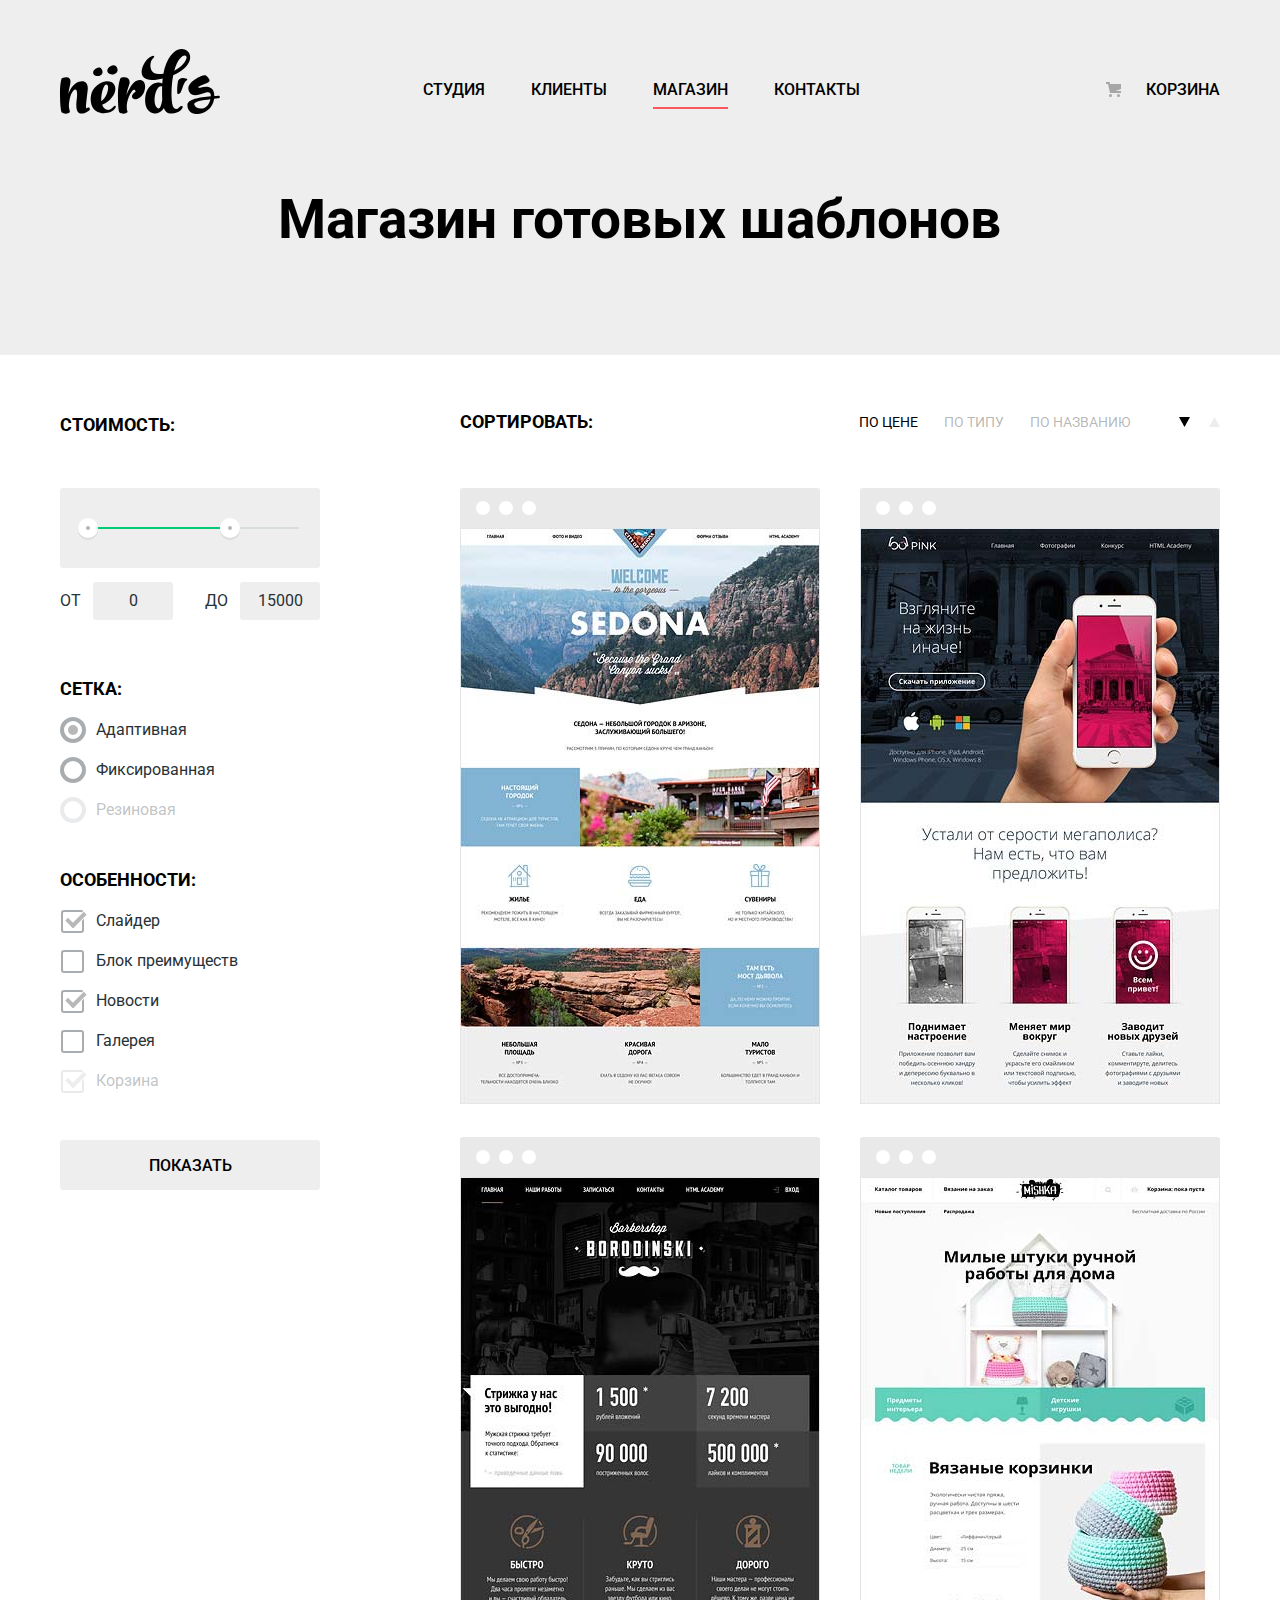
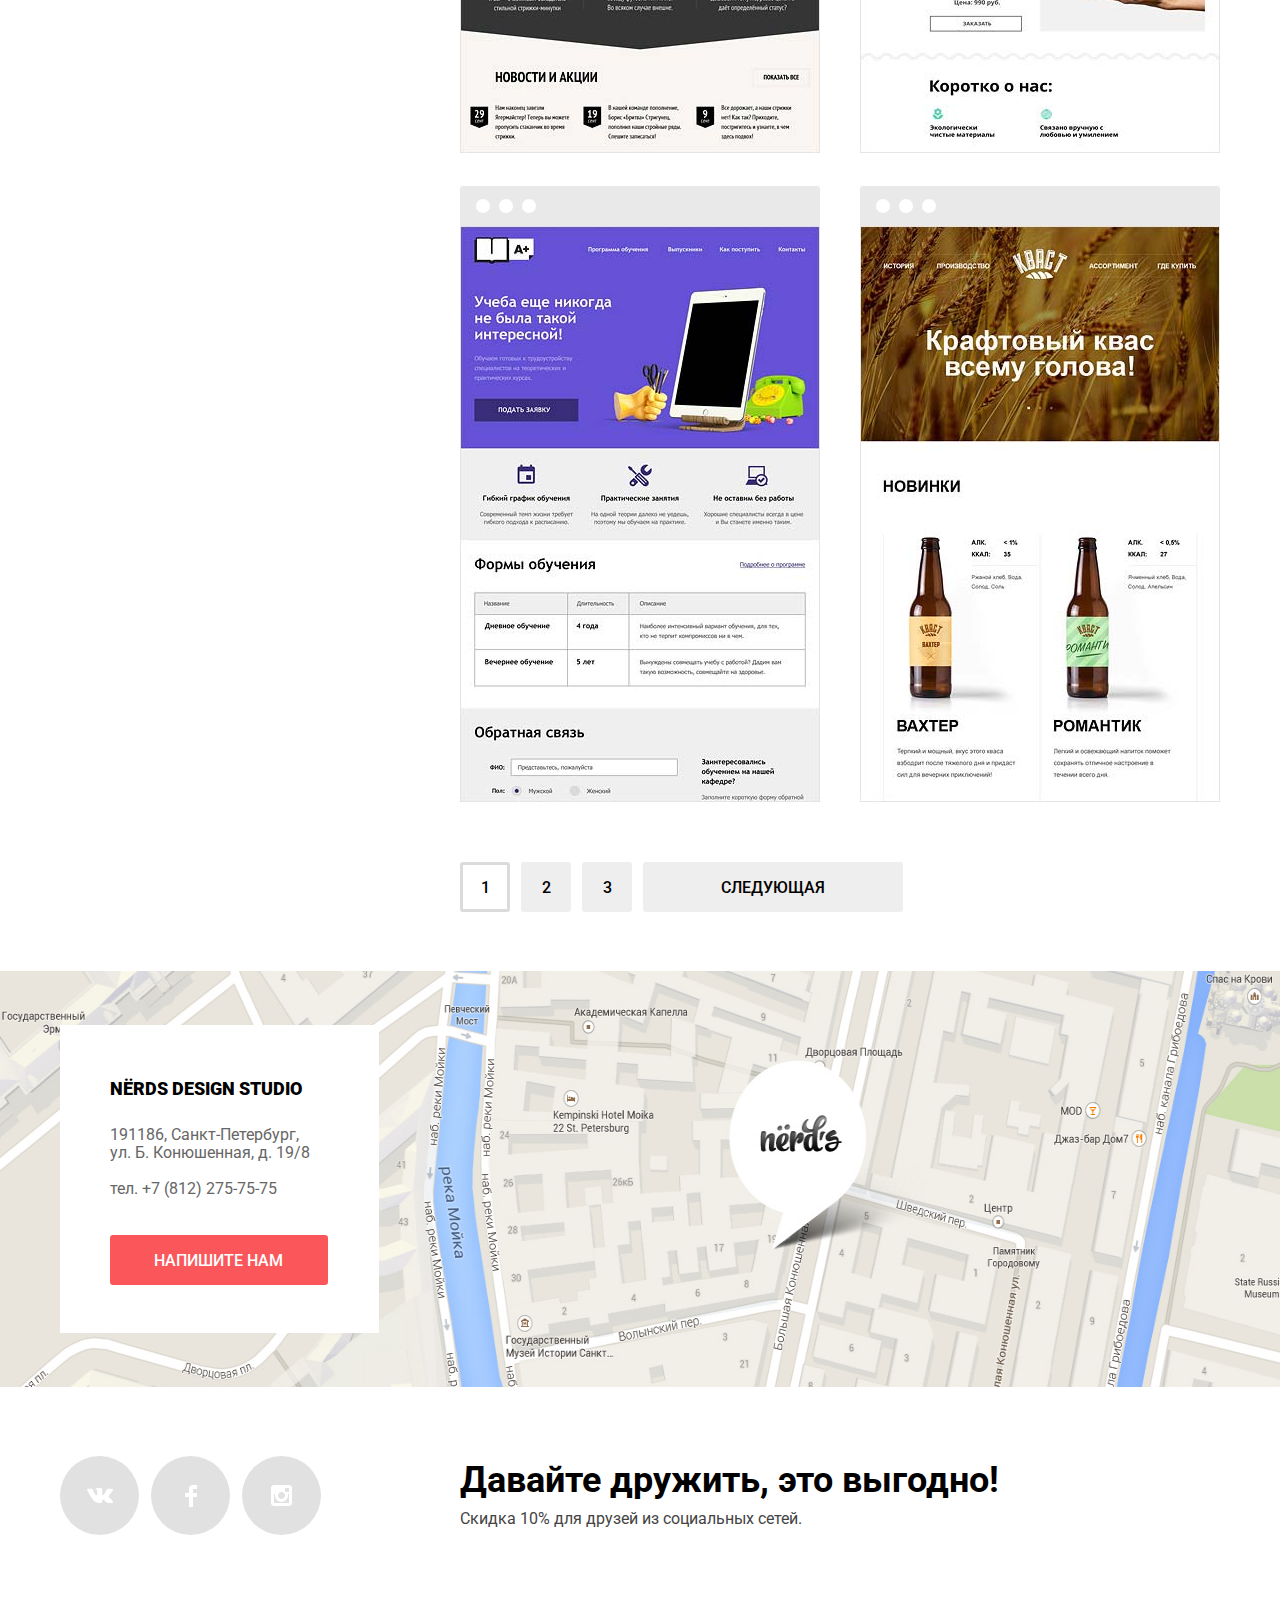
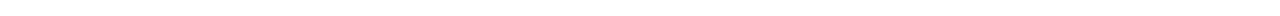
==== commit 9d2a89d4: "Подготовка к защите" ====
--- a/catalog.html
+++ b/catalog.html
@@ -32,224 +32,222 @@
 			</div>	
 		</header>
 		<main>
-			<div class="container">
-				<div class="main-content">
-					<section class="filter-settings">
-						<h2 class="visually-hidden">Форма поиска</h2>
-						<form class="filters" action="https://echo.htmlacademy.ru" method="get" name="search">
-							<fieldset class="border cost-filter">
-								<legend class="field-name">Стоимость:</legend>
-								<div class="cost-container">
-									<div class="range-controls">
-										<div class="scale">
-											<div class="bar" style="margin-left: 0%; width: 70%;">
-											</div>
-										</div>
-										<div class="toggle toggle-min">
-										</div>
-										<div class="toggle toggle-max">
+			<div class="container main-content">
+				<section class="filter-settings">
+					<h2 class="visually-hidden">Форма поиска</h2>
+					<form class="filters" action="https://echo.htmlacademy.ru" method="get" name="search">
+						<fieldset class="border cost-filter">
+							<legend class="field-name">Стоимость:</legend>
+							<div class="cost-container">
+								<div class="range-controls">
+									<div class="scale">
+										<div class="bar" style="margin-left: 0%; width: 70%;">
 										</div>
 									</div>
-									<div class="price-controls">
-										<label class="min-range">
-											От <input type="text" name="min-range" value="0" maxlength="6">
-										</label>
-										<label class="max-range">
-											До <input type="text" name="max-range" value="15000" maxlength="6">
-										</label>
+									<div class="toggle toggle-min">
 									</div>
-								</div>
-							</fieldset>
-							<fieldset class="border grid-filter">
-								<legend class="field-name">Сетка:</legend>
-								<div class="grid-container">
-									<ul class="grid-types">
-										<li class="grid-option">
-											<label for="adaptive">
-												<input class="input-radio visually-hidden" id="adaptive" type="radio" name="grid" value="adaptive" checked>
-												<span class="radio-indicator"></span>
-												<span class="type-name">Адаптивная</span>
-											</label>
-										</li>
-										<li class="grid-option">
-											<label for="fix">
-												<input class="input-radio visually-hidden" id="fix" type="radio" name="grid" value="fix">
-												<span class="radio-indicator"></span>
-												<span class="type-name">Фиксированная</span>
-											</label>
-										</li>
-										<li class="grid-option">
-											<label for="flex">
-												<input class="input-radio visually-hidden" id="flex" type="radio" name="grid" value="flex" disabled>
-												<span class="radio-indicator"></span>
-												<span class="type-name">Резиновая</span>
-											</label>
-										</li>
-									</ul>
-								</div>
-							</fieldset>
-							<fieldset class="border features-filter">
-								<legend class="field-name">Особенности:</legend>
-								<div class="features-container">
-									<ul class="features-types">
-										<li class="feature-option">
-											<label for="slider">
-												<input class="input-checkbox visually-hidden" id="slider" type="checkbox" name="feature" value="slider" checked>
-												<span class="checkbox-indicator"></span>
-												<span class="type-name">Слайдер</span>
-											</label>
-										</li>
-										<li class="feature-option">
-											<label for="block">
-												<input class="input-checkbox visually-hidden" id="block" type="checkbox" name="feature" value="block">
-												<span class="checkbox-indicator"></span>
-												<span class="type-name">Блок преимуществ</span>
-											</label>
-										</li>
-										<li class="feature-option">
-											<label for="news">
-												<input class="input-checkbox visually-hidden" id="news" type="checkbox" name="feature" value="news" checked>
-												<span class="checkbox-indicator"></span>
-												<span class="type-name">Новости</span>
-											</label>
-										</li>
-										<li class="feature-option">
-											<label for="gallery">
-												<input class="input-checkbox visually-hidden" id="gallery" type="checkbox" name="feature" value="gallery">
-												<span class="checkbox-indicator"></span>
-												<span class="type-name">Галерея</span>
-											</label>
-										</li>
-										<li class="feature-option">
-											<label for="basket">
-												<input class="input-checkbox visually-hidden" id="basket" type="checkbox" name="feature" value="basket" checked disabled>
-												<span class="checkbox-indicator"></span>
-												<span class="type-name">Корзина</span>
-											</label>
-										</li>	
-									</ul>
-								</div>
-							</fieldset>
-							<button class="btn view-btn" type="submit">Показать</button>
-						</form>
-					</section>
-					<div class="catalog">
-						<section class="sorting-options">
-							<h2 class="visually-hidden">Сортировка</h2>
-							<div class="sorter">
-								<span class="field-name">Сортировать:</span>
+									<div class="toggle toggle-max">
+									</div>
+								</div>
+								<div class="price-controls">
+									<label class="min-range">
+										От <input type="text" name="min-range" value="0" maxlength="6">
+									</label>
+									<label class="max-range">
+										До <input type="text" name="max-range" value="15000" maxlength="6">
+									</label>
+								</div>
 							</div>
-							<div class="sorting-container">
-								<ul class="sorting-controls">
-									<li>
-										<a class="sort-item current">По цене</a>
-									</li>
-									<li>
-										<a class="sort-item" href="#">По типу</a>
-									</li>
-									<li>
-										<a class="sort-item" href="#">По названию</a>
-									</li>
-								</ul>
-								<ul class="sorting-directions">
-									<li>
-										<a class="sort-item" aria-label="По убыванию" title="По убыванию">
-											<svg class="arrow arrow-down current" xmlns="http://www.w3.org/2000/svg" width="11" height="10" viewBox="0 0 11 10">
-												<path fill="rgba(166, 166, 166, 0.2)" d="M5.5 10L0 0h11"/>
-											</svg>
-										</a>
-									</li>
-									<li>
-										<a class="sort-item" href="#" aria-label="По возрастанию" title="По возрастанию">
-											<svg class="arrow arrow-up" xmlns="http://www.w3.org/2000/svg" width="11" height="10" viewBox="0 0 11 10">
-												<path fill="rgba(166, 166, 166, 0.2)" d="M5.5 0L0 10h11z"/>
-											</svg>
-										</a>
+						</fieldset>
+						<fieldset class="border grid-filter">
+							<legend class="field-name">Сетка:</legend>
+							<div class="grid-container">
+								<ul class="grid-types">
+									<li class="grid-option">
+										<label for="adaptive">
+											<input class="input-radio visually-hidden" id="adaptive" type="radio" name="grid" value="adaptive" checked>
+											<span class="radio-indicator"></span>
+											<span class="type-name">Адаптивная</span>
+										</label>
+									</li>
+									<li class="grid-option">
+										<label for="fix">
+											<input class="input-radio visually-hidden" id="fix" type="radio" name="grid" value="fix">
+											<span class="radio-indicator"></span>
+											<span class="type-name">Фиксированная</span>
+										</label>
+									</li>
+									<li class="grid-option">
+										<label for="flex">
+											<input class="input-radio visually-hidden" id="flex" type="radio" name="grid" value="flex" disabled>
+											<span class="radio-indicator"></span>
+											<span class="type-name">Резиновая</span>
+										</label>
 									</li>
 								</ul>
 							</div>
-						</section>
-						<section class="example-list">
-							<h2 class="visually-hidden">Карточки готовых сайтов</h2>
-							<ul class="examples">
-								<li class="example-item">
-									<img class="browser" src="img/img-sedona.jpg" alt="Sedona" width="360" height="576">
-									<div class="item-container">
-										<a class="item-link" href="#">
-											<h3 class="item-title">Sedona</h3>
-										</a>
-										<p class="item-desc">Информационный сайт<br> для туристов.</p>
-										<button class="btn price-btn" type="button">9 900 РУБ.</button>
-									</div>
-								</li>
-								<li class="example-item">
-									<img class="browser" src="img/img-pink.jpg" alt="Pink" width="360" height="576">
-									<div class="item-container">
-										<a class="item-link" href="#">
-											<h3>Pink app</h3>
-										</a>
-										<p class="item-desc">Продуктовый лендинг приложения для iOS и Android.</p>
-										<button class="btn price-btn" type="button">9 900 РУБ.</button>
-									</div>
-								</li>
-								<li class="example-item">
-									<img class="browser" src="img/img-barbershop.jpg" alt="Барбершоп Бородинский" width="360" height="576">
-									<div class="item-container">
-										<a class="item-link" href="#">
-											<h3>Barbershop</h3>
-										</a>
-										<p class="item-desc">Сайт салона красоты. Для мужчин, да.</p>
-										<button class="btn price-btn" type="button">9 900 РУБ.</button>
-									</div>
-								</li>
-								<li class="example-item">
-									<img class="browser" src="img/img-mishka.jpg" alt="Mishka" width="360" height="576">
-									<div class="item-container">
-										<a class="item-link" href="#">
-											<h3>Mishka</h3>
-										</a>
-										<p class="item-desc">Интернет-магазин вязаных игрушек.</p>
-										<button class="btn price-btn" type="button">9 900 РУБ.</button>
-									</div>
-								</li>
-								<li class="example-item">
-									<img class="browser" src="img/img-aplus.jpg" alt="A+" width="360" height="576">
-									<div class="item-container">
-										<a class="item-link" href="#">
-											<h3>A plus</h3>
-										</a>
-										<p class="item-desc">Лендинг курсов повышения квалификации.</p>
-										<button class="btn price-btn" type="button">9 900 РУБ.</button>
-									</div>
-								</li>
-								<li class="example-item">
-									<img class="browser" src="img/img-kvast.jpg" alt="Кваст" width="360" height="576">
-									<div class="item-container">
-										<a class="item-link" href="#">
-											<h3>Кваст</h3>
-										</a>
-										<p class="item-desc">Промо-сайт производителя крафтового кваса.</p>
-										<button class="btn price-btn" type="button">9 900 РУБ.</button>
-									</div>
+						</fieldset>
+						<fieldset class="border features-filter">
+							<legend class="field-name">Особенности:</legend>
+							<div class="features-container">
+								<ul class="features-types">
+									<li class="feature-option">
+										<label for="slider">
+											<input class="input-checkbox visually-hidden" id="slider" type="checkbox" name="feature" value="slider" checked>
+											<span class="checkbox-indicator"></span>
+											<span class="type-name">Слайдер</span>
+										</label>
+									</li>
+									<li class="feature-option">
+										<label for="block">
+											<input class="input-checkbox visually-hidden" id="block" type="checkbox" name="feature" value="block">
+											<span class="checkbox-indicator"></span>
+											<span class="type-name">Блок преимуществ</span>
+										</label>
+									</li>
+									<li class="feature-option">
+										<label for="news">
+											<input class="input-checkbox visually-hidden" id="news" type="checkbox" name="feature" value="news" checked>
+											<span class="checkbox-indicator"></span>
+											<span class="type-name">Новости</span>
+										</label>
+									</li>
+									<li class="feature-option">
+										<label for="gallery">
+											<input class="input-checkbox visually-hidden" id="gallery" type="checkbox" name="feature" value="gallery">
+											<span class="checkbox-indicator"></span>
+											<span class="type-name">Галерея</span>
+										</label>
+									</li>
+									<li class="feature-option">
+										<label for="basket">
+											<input class="input-checkbox visually-hidden" id="basket" type="checkbox" name="feature" value="basket" checked disabled>
+											<span class="checkbox-indicator"></span>
+											<span class="type-name">Корзина</span>
+										</label>
+									</li>	
+								</ul>
+							</div>
+						</fieldset>
+						<button class="btn view-btn" type="submit">Показать</button>
+					</form>
+				</section>
+				<div class="catalog">
+					<section class="sorting-options">
+						<h2 class="visually-hidden">Сортировка</h2>
+						<div class="sorter">
+							<span class="field-name">Сортировать:</span>
+						</div>
+						<div class="sorting-container">
+							<ul class="sorting-controls">
+								<li>
+									<a class="sort-item current">По цене</a>
+								</li>
+								<li>
+									<a class="sort-item" href="#">По типу</a>
+								</li>
+								<li>
+									<a class="sort-item" href="#">По названию</a>
 								</li>
 							</ul>
-						</section>
-						<div class="pagination">
-							<ul class="pages-list">
-								<li class="page-item">
-									<a class="page current">1</a>
-								</li>
-								<li class="page-item">
-									<a class="page" href="#">2</a>
-								</li>
-								<li class="page-item">
-									<a class="page" href="#">3</a>
-								</li>
-								<li class="page-item next">
-									<a class="page next-page" href="#">Следующая</a>
+							<ul class="sorting-directions">
+								<li>
+									<a class="sort-item" aria-label="По убыванию" title="По убыванию">
+										<svg class="arrow arrow-down current" xmlns="http://www.w3.org/2000/svg" width="11" height="10" viewBox="0 0 11 10">
+											<path fill="rgba(166, 166, 166, 0.2)" d="M5.5 10L0 0h11"/>
+										</svg>
+									</a>
+								</li>
+								<li>
+									<a class="sort-item" href="#" aria-label="По возрастанию" title="По возрастанию">
+										<svg class="arrow arrow-up" xmlns="http://www.w3.org/2000/svg" width="11" height="10" viewBox="0 0 11 10">
+											<path fill="rgba(166, 166, 166, 0.2)" d="M5.5 0L0 10h11z"/>
+										</svg>
+									</a>
 								</li>
 							</ul>
 						</div>
+					</section>
+					<section class="example-list">
+						<h2 class="visually-hidden">Карточки готовых сайтов</h2>
+						<ul class="examples">
+							<li class="example-item">
+								<img class="browser" src="img/img-sedona.jpg" alt="Sedona" width="360" height="576">
+								<div class="item-container">
+									<a class="item-link" href="#">
+										<h3 class="item-title">Sedona</h3>
+									</a>
+									<p class="item-desc">Информационный сайт<br> для туристов.</p>
+									<button class="btn price-btn" type="button">9 900 РУБ.</button>
+								</div>
+							</li>
+							<li class="example-item">
+								<img class="browser" src="img/img-pink.jpg" alt="Pink" width="360" height="576">
+								<div class="item-container">
+									<a class="item-link" href="#">
+										<h3>Pink app</h3>
+									</a>
+									<p class="item-desc">Продуктовый лендинг приложения для iOS и Android.</p>
+									<button class="btn price-btn" type="button">9 900 РУБ.</button>
+								</div>
+							</li>
+							<li class="example-item">
+								<img class="browser" src="img/img-barbershop.jpg" alt="Барбершоп Бородинский" width="360" height="576">
+								<div class="item-container">
+									<a class="item-link" href="#">
+										<h3>Barbershop</h3>
+									</a>
+									<p class="item-desc">Сайт салона красоты. Для мужчин, да.</p>
+									<button class="btn price-btn" type="button">9 900 РУБ.</button>
+								</div>
+							</li>
+							<li class="example-item">
+								<img class="browser" src="img/img-mishka.jpg" alt="Mishka" width="360" height="576">
+								<div class="item-container">
+									<a class="item-link" href="#">
+										<h3>Mishka</h3>
+									</a>
+									<p class="item-desc">Интернет-магазин вязаных игрушек.</p>
+									<button class="btn price-btn" type="button">9 900 РУБ.</button>
+								</div>
+							</li>
+							<li class="example-item">
+								<img class="browser" src="img/img-aplus.jpg" alt="A+" width="360" height="576">
+								<div class="item-container">
+									<a class="item-link" href="#">
+										<h3>A plus</h3>
+									</a>
+									<p class="item-desc">Лендинг курсов повышения квалификации.</p>
+									<button class="btn price-btn" type="button">9 900 РУБ.</button>
+								</div>
+							</li>
+							<li class="example-item">
+								<img class="browser" src="img/img-kvast.jpg" alt="Кваст" width="360" height="576">
+								<div class="item-container">
+									<a class="item-link" href="#">
+										<h3>Кваст</h3>
+									</a>
+									<p class="item-desc">Промо-сайт производителя крафтового кваса.</p>
+									<button class="btn price-btn" type="button">9 900 РУБ.</button>
+								</div>
+							</li>
+						</ul>
+					</section>
+					<div class="pagination">
+						<ul class="pages-list">
+							<li class="page-item">
+								<a class="page current">1</a>
+							</li>
+							<li class="page-item">
+								<a class="page" href="#">2</a>
+							</li>
+							<li class="page-item">
+								<a class="page" href="#">3</a>
+							</li>
+							<li class="page-item next">
+								<a class="page next-page" href="#">Следующая</a>
+							</li>
+						</ul>
 					</div>
 				</div>
 			</div>
--- a/css/style.min.css
+++ b/css/style.min.css
@@ -1 +1 @@
-body{min-width:1200px;margin:0;padding:0;color:#000;background-color:#fff;font-family:"Roboto",Arial,sans-serif}a{text-decoration:none}img{max-width:100%;height:auto}.visually-hidden:not(:focus):not(:active),input[type="checkbox"].visually-hidden,input[type="radio"].visually-hidden{position:absolute;width:1px;height:1px;margin:-1px;border:0;padding:0;white-space:nowrap;-webkit-clip-path:inset(100%);clip-path:inset(100%);clip:rect(0 0 0 0);overflow:hidden}.header-container{min-height:493px;padding-top:49px;background-color:#eee;margin-bottom:80px}.header-container-inner{min-height:305px;padding-top:50px;background-color:#eee;margin-bottom:52px}.main-banners{position:relative;-webkit-box-sizing:border-box;box-sizing:border-box}.container{width:1160px;margin:0 auto;padding:0 20px;position:relative}.main-header{padding:0;margin:0;margin-bottom:5px}.separator{border-bottom:2px solid #eee}.inner-header-logo{display:block;position:relative}.inner-header-logo:before{content:"";display:block;position:absolute;top:0;right:0;bottom:0;left:0;z-index:100}.inner-header-logo:hover,.inner-header-logo:focus{opacity:.8;-webkit-transition:0.1s;-o-transition:0.1s;transition:0.1s}.inner-header-logo:active{opacity:.3}.header-navigation{padding:0;margin:0;display:-webkit-box;display:-ms-flexbox;display:flex;-webkit-box-pack:justify;-ms-flex-pack:justify;justify-content:space-between;-webkit-box-align:center;-ms-flex-align:center;align-items:center;line-height:30px;font-size:16px;text-transform:uppercase;font-weight:700}.header-logo{margin:0;padding:0}.header-logo img{width:160px;height:65px;margin-right:46px}.header-menu{display:-webkit-box;display:-ms-flexbox;display:flex;-ms-flex-wrap:wrap;flex-wrap:wrap;max-width:760px}.header-menu li{margin:0;padding:0;padding-top:7px;margin-right:46px}.header-menu li:first-child{margin-left:0}.menu-current{padding-bottom:8px;border-bottom:2px solid #fb565a}.header-basket li{text-align:end;padding-left:42px;padding-top:7px;margin-left:42px}.client-basket{position:relative}.client-basket::before{content:"";position:absolute;top:2px;left:-41px;width:15px;height:15px;background-image:url(../img/cart-icon.png);background-repeat:no-repeat;background-position:0 0}.header-menu,.header-basket{display:-webkit-box;display:-ms-flexbox;display:flex;margin:0;padding:0;list-style-type:none;color:#000;font-size:16px;line-height:30px;font-weight:500}.header-menu a,.header-basket a{color:#000;font-weight:500}.header-menu a[href]:hover,.header-menu a[href]:focus,.header-basket a[href]:hover,.header-basket a[href]:focus{color:#fb565a;-webkit-transition:0.1s;-o-transition:0.1s;transition:0.1s}.header-menu a[href]:active,.header-basket a[href]:active{color:rgba(0,0,0,.3)}.slider-list{padding:0;margin:0;list-style:none}.slide-item{display:none;padding:63px 0 80px 0}.slide-item:nth-child(1){background-image:url(../img/slide1.png);background-repeat:no-repeat;background-position:431px 100%}.slide-item:nth-child(2){background-image:url(../img/slide2.png);background-repeat:no-repeat;background-position:100% 100%}.slide-item:nth-child(3){background-image:url(../img/slide3.png);background-repeat:no-repeat;background-position:100% 100%}.product-1:checked~.slider-list .slide-item:nth-child(1){display:block}.product-2:checked~.slider-list .slide-item:nth-child(2){display:block}.product-3:checked~.slider-list .slide-item:nth-child(3){display:block}.product-1:checked~.slide-controls .slide-controls-item-1::before,.product-2:checked~.slide-controls .slide-controls-item-2::before,.product-3:checked~.slide-controls .slide-controls-item-3::before{content:"";position:absolute;left:50%;top:50%;z-index:2;width:4px;height:4px;margin:-4px;background-color:inherit;border:2px solid #c1c1c1;border-radius:50%}.slide-controls{position:absolute;left:50%;bottom:104px;z-index:100;width:160px;height:18px;text-align:center;font-size:0;-webkit-transform:translateX(-50%);-ms-transform:translateX(-50%);transform:translateX(-50%)}.slide-controls label{position:relative;display:inline-block;vertical-align:middle;width:18px;height:18px;padding:8px;border-radius:50%;cursor:pointer}.slide-controls label::after{content:"";position:absolute;top:8px;left:8px;z-index:1;width:18px;height:18px;background:#fff;border-radius:50%}.slide-title{padding:0;margin:0;max-width:600px;font-size:55px;line-height:55px;color:#000;font-weight:500;margin-bottom:26px}.slide-desc{padding:0;margin:0;max-width:460px;font-size:16px;line-height:24px;font-weight:400;color:#283136;padding-bottom:39px;word-wrap:break-word}.slide-info-link{padding:0;margin:0;max-width:400px}.welcome-text{display:-webkit-box;display:-ms-flexbox;display:flex;-webkit-box-orient:vertical;-webkit-box-direction:normal;-ms-flex-direction:column;flex-direction:column;-webkit-box-pack:end;-ms-flex-pack:end;justify-content:flex-end;-webkit-box-align:center;-ms-flex-align:center;align-items:center}.welcome-text h1{padding:0;margin:0;position:relative;top:63px;left:-1px;font-size:55px;line-height:55px;color:#000}.main-features{padding:0;margin:0}.main-features .features-list{margin:0;padding:0;display:-webkit-box;display:-ms-flexbox;display:flex;-webkit-box-pack:start;-ms-flex-pack:start;justify-content:flex-start;-webkit-box-align:start;-ms-flex-align:start;align-items:flex-start;-ms-flex-wrap:wrap;flex-wrap:wrap;list-style:none}.features-list .list-item:not(:nth-child(3n)){margin:0;padding:0;width:300px;margin-right:100px;margin-bottom:80px}.features-list .list-item:nth-child(3n){margin-right:0;margin-bottom:80px}.list-item .item-image{margin:0;padding:0;margin-bottom:22px;width:300px;height:146px}.list-item .item-title{margin:0;padding:0;margin-bottom:15px;text-transform:uppercase;font-size:24px;font-weight:700;line-height:30px;text-align:left;color:#000}.list-item .item-text{margin:0;padding:0;margin-bottom:33px;font-size:16px;line-height:24px;font-weight:400;text-align:left;color:#283136;letter-spacing:0;max-width:260px;word-wrap:break-word}.item-order{padding:0;margin:0;max-width:300px}.btn{font-size:16px;font-weight:500;font-family:"Roboto",Arial,sans-serif;line-height:18px;text-align:center;text-transform:uppercase;color:#fff;-webkit-transition:0.1s;-o-transition:0.1s;transition:0.1s;border-radius:3px;text-decoration:none;border:none}.btn:hover{cursor:pointer}.slide-info-btn{display:inline-block;vertical-align:middle;padding:17px 54px 15px 54px}.list-item .order-btn{display:inline-block;vertical-align:middle;padding:17px 40px 15px 40px}.red-btn{background-color:#fb565a}.red-btn:hover,.red-btn:focus{background-color:#e74246}.red-btn:active{background-color:#d7373b;-webkit-box-shadow:inset 0 3px 0 0 rgba(193,49,53,.6);box-shadow:inset 0 3px 0 0 rgba(193,49,53,.6);color:rgba(255,255,255,.3)}.green-btn{background-color:#00ca74}.green-btn:hover,.green-btn:focus{background-color:#00bc6c}.green-btn:active{background-color:#00aa62;-webkit-box-shadow:inset 0 3px 0 0 rgba(0,153,88,.6);box-shadow:inset 0 3px 0 0 rgba(0,153,88,.6);color:rgba(255,255,255,.3)}.yellow-btn{background-color:#efc84a}.yellow-btn:hover,.yellow-btn:focus{background-color:#eab534}.yellow-btn:active{background-color:#e5a722;-webkit-box-shadow:inset 0 3px 0 0 rgba(206,150,31,.6);box-shadow:inset 0 3px 0 0 rgba(206,150,31,.6);color:rgba(255,255,255,.3)}.main-desc{padding:0;margin:0;padding-bottom:61px}.desc-container{margin:0;padding:0;padding-top:40px;display:-webkit-box;display:-ms-flexbox;display:flex;-webkit-box-pack:justify;-ms-flex-pack:justify;justify-content:space-between;-ms-flex-wrap:wrap;flex-wrap:wrap;height:100%}.column-our-work{margin:0;padding:0;padding-top:34px;width:660px}.column-our-results{margin:0;padding:0;width:360px}.column-our-work .work-title{display:inline-block;vertical-align:middle;margin:0;padding:0;margin-bottom:32px;font-size:45px;line-height:45px;font-weight:500;color:#000}.column-our-work .work-desc{margin:0;padding:0;margin-bottom:40px;font-size:16px;line-height:24px;font-weight:400;color:#283136}.order-list-header{margin:0;padding:0;margin-bottom:23px;font-size:16px;line-height:24px;color:#000;text-transform:uppercase;font-weight:700}.column-our-work .order-listing{padding:0;margin:0;padding-left:36px;display:-webkit-box;display:-ms-flexbox;display:flex;-webkit-box-orient:vertical;-webkit-box-direction:normal;-ms-flex-direction:column;flex-direction:column;list-style:none;min-height:115px}.order-listing .list-item{position:relative;margin:0;padding:0;color:#283136;font-size:16px;line-height:24px;font-weight:400;margin-bottom:24px}.order-listing .list-item:last-child{margin-bottom:0}.order-listing .list-item::before{content:"";position:absolute;left:-35px;top:12px;border:1px solid #fb565a;width:23px}.column-our-results .logo{width:360px;height:208px;background-color:#fff}.statistics{display:table;width:360px;border-collapse:collapse}.statistics th,.statistics td{padding:0;padding-top:20px;padding-right:20px;padding-bottom:16px;text-align:left;vertical-align:center}.statistics .theme{margin:0;padding:0;padding-top:33px;padding-bottom:38px;font-size:16px;line-height:24px;color:#000;text-transform:uppercase;text-align:center;font-weight:700;caption-side:top}.statistics .percent{color:#000;font-size:45px;line-height:10px;font-weight:700}.percent sup{font-size:28px;font-weight:700}.statistics .notes{font-size:16px;line-height:18px;font-weight:400;color:#283136}.main-partners{padding:0;margin:0;margin-bottom:80px}.partners-links{padding:0;margin:0;list-style:none;display:-webkit-box;display:-ms-flexbox;display:flex;-webkit-box-pack:justify;-ms-flex-pack:justify;justify-content:space-between;-ms-flex-wrap:wrap;flex-wrap:wrap}.link-partner{display:-webkit-box;display:-ms-flexbox;display:flex;-webkit-box-orient:vertical;-webkit-box-direction:normal;-ms-flex-direction:column;flex-direction:column;-webkit-box-align:center;-ms-flex-align:center;align-items:center;-webkit-box-pack:center;-ms-flex-pack:center;justify-content:center;position:relative;width:260px;margin-right:30px;height:180px;padding-top:5px;-webkit-box-sizing:border-box;box-sizing:border-box}.link-partner:nth-child(4n){margin-right:0}.link-partner::after{content:"";position:absolute;top:65px;left:278px;height:52px;width:2px;background-color:#eee}.link-partner:nth-child(4n)::after{display:none}.link-partner a{opacity:.2;-webkit-transition:0.2s;-o-transition:0.2s;transition:0.2s}.link-partner a{display:block;position:relative}.link-partner a:before{content:"";display:block;position:absolute;top:0;right:0;bottom:0;left:0;z-index:100}.link-partner>.link-item-fix{padding-top:8px}.link-partner a:hover,.link-partner a:focus{opacity:1}.link-partner a:active{opacity:.1}.contacts{position:relative;height:416px;background-color:#E9E5DC}.map-in-contacts{height:416px;display:block;margin:0 auto;z-index:2}.contacts iframe{position:absolute;border:0;left:0;top:0;width:100%;height:416px;z-index:3}.contacts>.contact-form{position:relative;top:-362px;z-index:4}.contact-desc-container{display:block;position:absolute;font-style:normal;padding-top:49px;padding-left:50px;width:319px;height:308px;background-color:#fff;-webkit-box-sizing:border-box;box-sizing:border-box}.contact-name,.contact-adress,.contact-phone{margin:0;padding:0}.contact-adress,.contact-phone,.phone-number{font-size:16px;line-height:18px;font-weight:400;color:#666}.contact-name{margin-bottom:22px;font-size:18px;line-height:30px;font-weight:700;text-transform:uppercase}.contact-adress{margin-bottom:18px}.contact-phone{margin-bottom:54px}.send-us-btn{padding:16px 45px 15px 44px}.main-content{display:-webkit-box;display:-ms-flexbox;display:flex;-webkit-box-pack:justify;-ms-flex-pack:justify;justify-content:space-between;margin-bottom:47px}.filter-settings{width:260px;min-height:780px;padding-top:3px;-webkit-box-sizing:border-box;box-sizing:border-box}.catalog{width:760px;-webkit-box-sizing:border-box;box-sizing:border-box}.sorting-options{padding:0;margin:0;display:-webkit-box;display:-ms-flexbox;display:flex;-webkit-box-pack:justify;-ms-flex-pack:justify;justify-content:space-between;-webkit-box-align:center;-ms-flex-align:center;align-items:center;margin-bottom:51px}.sorting-container{padding:0;margin:0;display:-webkit-box;display:-ms-flexbox;display:flex;-webkit-box-pack:justify;-ms-flex-pack:justify;justify-content:space-between;-webkit-box-align:center;-ms-flex-align:center;align-items:center}.sorting-controls,.sorting-directions{padding:0;margin:0;list-style:none;display:-webkit-box;display:-ms-flexbox;display:flex;-webkit-box-pack:justify;-ms-flex-pack:justify;justify-content:space-between;-webkit-box-align:center;-ms-flex-align:center;align-items:center}.sorting-container .sorting-controls{margin-right:48px}.sorting-controls li{padding:0;margin:0;margin-right:26px}.sorting-directions li{padding:0;margin:0;margin-right:19px}.sorting-controls li:last-child,.sorting-directions li:last-child{margin-right:0}.sorting-controls .sort-item{font-size:14px;line-height:18px;font-weight:400;color:rgba(0,0,0,.3);text-transform:uppercase;text-decoration:none}.sorting-directions a[href]{display:block;position:relative}.sorting-directions a[href]::before{content:"";display:block;position:absolute;top:0;right:0;bottom:0;left:0;z-index:100}.sorting-controls a[href]:hover,.sorting-controls a[href]:focus{color:rgba(0,0,0,.6)}.sorting-directions a[href]:hover>svg path,.sorting-directions a[href]:focus>svg path{fill:rgba(166,166,166,.6)}.sorting-controls a[href]:active,.sorting-controls a.current{color:rgba(0,0,0,1)}.sorting-directions a[href]:active>svg path,.sorting-directions a>svg.current path{fill:rgba(0,0,0,1)}.example-list{padding:0;margin:0;margin-bottom:39px}.pagination{position:relative;bottom:12px}.pages-list{padding:0;margin:0;list-style:none;display:-webkit-box;display:-ms-flexbox;display:flex}.page-item{padding:0;margin:0;margin-right:11px;display:-webkit-box;display:-ms-flexbox;display:flex}.page-item.next,.page-item:last-child{margin-right:0}.page{border-radius:3px;min-width:50px;height:50px;padding-top:2px;padding-left:10px;padding-right:10px;background-color:#eee;display:-webkit-box;display:-ms-flexbox;display:flex;-webkit-box-pack:center;-ms-flex-pack:center;justify-content:center;-webkit-box-align:center;-ms-flex-align:center;align-items:center;-ms-flex-wrap:wrap;flex-wrap:wrap;-webkit-box-sizing:border-box;box-sizing:border-box}.page.current{border:3px solid #dbdbdb;background-color:#fff;-webkit-box-sizing:border-box;box-sizing:border-box}.page.next-page{min-width:260px}.page{font-family:"Roboto",Arial,sans-serif;font-size:16px;line-height:18px;text-transform:uppercase;font-weight:500;color:#000}.page[href]:hover,.page[href]:focus{background-color:#dfdfdf;-webkit-transition:0.1s;-o-transition:0.1s;transition:0.1s}.page[href]:active{background-color:#d5d5d5;-webkit-box-shadow:inset 0 3px 0 0 rgba(192,192,192,.6);box-shadow:inset 0 3px 0 0 rgba(192,192,192,.6);color:rgba(0,0,0,.3)}.main-footer{margin-top:69px;margin-bottom:69px}.footer-container{display:-webkit-box;display:-ms-flexbox;display:flex;-webkit-box-align:start;-ms-flex-align:start;align-items:flex-start}.footer-socials{margin:0;padding:0;margin-right:120px;width:280px}.footer-promo{padding:0;margin:0;margin-top:6px}.social-links{margin:0;padding:0;display:-webkit-box;display:-ms-flexbox;display:flex;-ms-flex-wrap:wrap;flex-wrap:wrap;list-style:none}.social-links .link-item{margin-right:12px;margin-bottom:12px;width:79px;height:79px;display:-webkit-box;display:-ms-flexbox;display:flex;-webkit-box-align:center;-ms-flex-align:center;align-items:center;-webkit-box-pack:center;-ms-flex-pack:center;justify-content:center;border-radius:50%;background-color:#e1e1e1}.social-links .link-item:nth-child(3n){margin-right:0}.social-links .link-item a{width:79px;height:79px;border-radius:50%;background-position:center;background-repeat:no-repeat;-webkit-transition:0.1s;-o-transition:0.1s;transition:0.1s}.social-links .link-item:hover,.social-links .social-btn:focus{background-color:#e74246}.social-links .link-item:active{background-color:#d7373b;-webkit-box-shadow:inset 0 3px 0 0 rgba(0,1,1,.1);box-shadow:inset 0 3px 0 0 rgba(0,1,1,.1)}.social-links .social-btn:active{opacity:.3}.link-vk{background-image:url(../img/vk-icon.svg)}.link-fb{background-image:url(../img/fb-icon.svg)}.link-insta{background-image:url(../img/insta-icon.svg)}.be-friends{padding:0;margin:0;font-size:36px;line-height:36px;font-weight:700;color:#000;margin-bottom:10px}.promo-discount{padding:0;margin:0;font-size:16px;line-height:22px;font-weight:400;color:#444}.filters .border{padding:0;margin:0;border:none}.filters .cost-filter{margin-bottom:54px}.filters .grid-filter{margin-bottom:45px}.filters .features-filter{margin-bottom:49px}.main-content .field-name{font-size:18px;line-height:30px;font-weight:700;color:#000;text-transform:uppercase}.cost-container{width:260px;margin-top:48px}.range-controls{position:relative;height:41px;background-color:#eee;border-radius:3px;margin-bottom:14px;padding-top:39px;padding-left:21px;padding-right:21px}.scale{height:2px;background-color:#d7dcde}.bar{height:2px;background-color:#00ca74;width:70%}.range-controls .toggle{position:absolute;top:30px;left:0;padding:0;width:4px;height:4px;background-color:#b5b5b5;border:8px solid #fff;-webkit-box-shadow:0 2px 1px 0 #dadbdb;box-shadow:0 2px 1px 0 #dadbdb;border-radius:50%;cursor:pointer}.range-controls .toggle-min{left:18px}.range-controls .toggle-max{left:160px}.price-controls{font-size:0}.price-controls label{display:inline-block;vertical-align:middle;width:50%;font-size:16px;line-height:22px;color:#283136;text-transform:uppercase}.price-controls input{font-family:"Roboto",Arial,sans-serif;font-size:16px;text-align:center;color:#283136;width:60px;padding:10px 10px;border:none;background-color:#eee;border-radius:3px;margin-left:8px}.max-range{text-align:right}.grid-container,.features-container{width:260px;margin-top:16px}.grid-types{padding:0;margin:0;display:-webkit-box;display:-ms-flexbox;display:flex;-webkit-box-orient:vertical;-webkit-box-direction:normal;-ms-flex-direction:column;flex-direction:column;-ms-flex-pack:distribute;justify-content:space-around}.grid-option{position:relative;padding:0;margin:0;padding-left:36px;margin-bottom:20px}.grid-option:last-child{margin-bottom:0}.grid-option .input-radio[type="radio"] + .radio-indicator{position:absolute;left:0;top:-3px;width:18px;height:18px;border:4px solid rgba(40,49,54,.4);border-radius:50%}.feature-option .input-checkbox[type="checkbox"] + .checkbox-indicator{position:absolute;left:1px;top:-1px;width:19px;height:19px;border:2px solid rgba(40,49,54,.4);border-radius:3px}.grid-option .input-radio[type="radio"]:checked + .radio-indicator::before{content:"";position:absolute;left:4px;top:4px;width:10px;height:10px;background-color:rgba(184,184,184,1);border-radius:50%}.feature-option .input-checkbox[type="checkbox"]:checked + .checkbox-indicator::before{content:"";position:absolute;top:6px;left:6px;width:19px;height:4px;background-color:rgba(184,184,184,1);-webkit-box-shadow:0 0 0 1px #fff;box-shadow:0 0 0 1px #fff;-webkit-transform:rotate(135deg);-ms-transform:rotate(135deg);transform:rotate(135deg)}.feature-option .input-checkbox[type="checkbox"]:checked + .checkbox-indicator::after{content:"";position:absolute;top:9px;left:2px;width:11px;height:4px;background-color:rgba(184,184,184,1);-webkit-transform:rotate(45deg);-ms-transform:rotate(45deg);transform:rotate(45deg)}.grid-option .input-radio[type="radio"]:hover + .radio-indicator,.grid-option .input-radio[type="radio"]:focus + .radio-indicator,.feature-option .input-checkbox[type="checkbox"]:hover + .checkbox-indicator,.feature-option .input-checkbox[type="checkbox"]:focus + .checkbox-indicator{border-color:rgba(40,49,54,1);outline:thin dotted;outline:5px auto -webkit-focus-ring-color}.grid-option .input-radio[type="radio"]:hover:checked + .radio-indicator::before,.grid-option .input-radio[type="radio"]:focus:checked + .radio-indicator::before,.feature-option .input-checkbox[type="checkbox"]:hover:checked + .checkbox-indicator::before,.feature-option .input-checkbox[type="checkbox"]:hover:checked + .checkbox-indicator::after,.feature-option .input-checkbox[type="checkbox"]:focus:checked + .checkbox-indicator::before,.feature-option .input-checkbox[type="checkbox"]:focus:checked + .checkbox-indicator::after{background-color:rgba(40,49,54,1)}.grid-option .input-radio[disabled] + .radio-indicator,.grid-option .input-radio[disabled]:hover + .radio-indicator,.grid-option .input-radio[disabled]:focus + .radio-indicator,.feature-option .input-checkbox[disabled] + .checkbox-indicator,.feature-option .input-checkbox[disabled]:hover + .checkbox-indicator,.feature-option .input-checkbox[disabled]:focus + .checkbox-indicator{border-color:rgba(40,49,54,.1);outline:none}.grid-option .input-radio[disabled]~.type-name,.grid-option .input-radio[disabled]:hover~.type-name,.grid-option .input-radio[disabled]:focus~.type-name,.feature-option .input-checkbox[disabled]~.type-name,.feature-option .input-checkbox[disabled]:hover~.type-name,.feature-option .input-checkbox[disabled]:focus~.type-name{color:rgba(40,49,54,.3)}.grid-option .input-radio[disabled]:checked + .radio-indicator::before,.grid-option .input-radio[disabled]:hover:checked + .radio-indicator::before,.grid-option .input-radio[disabled]:focus:checked + .radio-indicator::before,.feature-option .input-checkbox[disabled]:checked + .checkbox-indicator::before,.feature-option .input-checkbox[disabled]:checked + .checkbox-indicator::after,.feature-option .input-checkbox[disabled]:hover:checked + .checkbox-indicator::before,.feature-option .input-checkbox[disabled]:hover:checked + .checkbox-indicator::after,.feature-option .input-checkbox[disabled]:focus:checked + .checkbox-indicator::before,.feature-option .input-checkbox[disabled]:focus:checked + .checkbox-indicator::after{background-color:rgba(237,237,237,1)}.sorter span{line-height:24px}.grid-types,.features-types{list-style-type:none}.grid-option label,.feature-option label{color:#283136;font-size:16px;line-height:20px;font-weight:400;cursor:pointer}.grid-option label:hover,.grid-option label:focus,.feature-option label:hover,.feature-option label:focus{color:#283136}.grid-option .input-radio[disabled]~label{color:#283136;opacity:.3}.features-filter .features-types{padding:0;margin:0;display:-webkit-box;display:-ms-flexbox;display:flex;-webkit-box-orient:vertical;-webkit-box-direction:normal;-ms-flex-direction:column;flex-direction:column;-ms-flex-pack:distribute;justify-content:space-around}.feature-option{position:relative;padding:0;margin:0;padding-left:36px;margin-bottom:20px}.feature-option:last-child{margin-bottom:0}.view-btn{border:none;min-width:260px;padding:17px 16px 15px 16px;color:#000;background-color:#eee}.view-btn:hover,.view-btn:focus{background-color:#dfdfdf}.view-btn:active{background-color:#d5d5d5;-webkit-box-shadow:inset 0 3px 0 0 rgba(192,192,192,.6);box-shadow:inset 0 3px 0 0 rgba(192,192,192,.6);color:rgba(0,0,0,.3)}.examples{padding:0;margin:0;list-style:none;display:-webkit-box;display:-ms-flexbox;display:flex;-ms-flex-wrap:wrap;flex-wrap:wrap;-webkit-box-align:start;-ms-flex-align:start;align-items:flex-start}.example-item{padding:0;margin:0;position:relative;width:360px;height:576px;margin-bottom:33px;border-top:40px solid rgba(77,77,77,.12);border-top-left-radius:3px;border-top-right-radius:3px}.example-item>.browser{position:relative;z-index:50}.example-item:hover,.example-item:focus-within,.example-item:focus{-webkit-box-shadow:0 6px 16px rgba(0,1,1,.25);box-shadow:0 6px 16px rgba(0,1,1,.25);border-top:40px solid rgba(77,77,77,1)}.example-item:hover,.example-item:focus{-webkit-box-shadow:0 6px 16px rgba(0,1,1,.25);box-shadow:0 6px 16px rgba(0,1,1,.25);border-top:40px solid rgba(77,77,77,1)}.example-item::before{content:"";position:absolute;top:-27px;left:16px;width:14px;height:14px;background-color:#fff;border-radius:50%;-webkit-box-shadow:23px 0 0 #fff,46px 0 0 #fff;box-shadow:23px 0 0 #fff,46px 0 0 #fff}.example-item:nth-child(2n+1){margin-right:40px}.example-item .item-container{position:absolute;left:0;bottom:0;width:360px;padding:27px 20px;margin:0 auto;min-height:231px;text-align:center;word-wrap:break-word;-webkit-box-sizing:border-box;box-sizing:border-box;background-color:#eeeeef}.example-item:hover>.item-container,.example-item:focus>.item-container{z-index:51}.example-item>.item-container:focus-within,.example-item>.item-container:focus{z-index:51}.item-link h3{display:inline;text-transform:uppercase;font-size:18px;line-height:30px;font-weight:700;color:#000}.item-desc{padding:0;margin:0;margin-top:14px;margin-bottom:32px;font-size:16px;line-height:18px;color:#666;-o-text-overflow:ellipsis;text-overflow:ellipsis}.price-btn{padding:16px 60px;background-color:#fb565a;border:none;text-align:center}.price-btn:hover,.price-btn:focus{background-color:#e74246}.price-btn:active{background-color:#d7373b;-webkit-box-shadow:inset 0 3px 0 0 rgba(193,49,53,.6);box-shadow:inset 0 3px 0 0 rgba(193,49,53,.6)}@-webkit-keyframes bounce{0%{-webkit-transform:translateY(3000px);transform:translateY(3000px)}70%{-webkit-transform:translateY(-30px);transform:translateY(-30px)}90%{-webkit-transform:translateY(10px);transform:translateY(10px)}100%{-webkit-transform:translateY(0);transform:translateY(0)}}@keyframes bounce{0%{-webkit-transform:translateY(3000px);transform:translateY(3000px)}70%{-webkit-transform:translateY(-30px);transform:translateY(-30px)}90%{-webkit-transform:translateY(10px);transform:translateY(10px)}100%{-webkit-transform:translateY(0);transform:translateY(0)}}@-webkit-keyframes shake{0%,100%{-webkit-transform:translateX(0);transform:translateX(0)}10%,30%,50%,70%,90%{-webkit-transform:translateX(-10px);transform:translateX(-10px)}20%,40%,60%,80%{-webkit-transform:translateX(10px);transform:translateX(10px)}}@keyframes shake{0%,100%{-webkit-transform:translateX(0);transform:translateX(0)}10%,30%,50%,70%,90%{-webkit-transform:translateX(-10px);transform:translateX(-10px)}20%,40%,60%,80%{-webkit-transform:translateX(10px);transform:translateX(10px)}}.modal{color:#000;background-color:#fff;-webkit-box-shadow:0 20px 60px 0 rgba(0,1,1,.75);box-shadow:0 20px 60px 0 rgba(0,1,1,.75)}.modal-write-us{position:fixed;display:none;top:160px;left:50%;margin-left:-480px;z-index:1000;width:960px;padding:66px 100px 85px 100px;-webkit-box-sizing:border-box;box-sizing:border-box}.modal-show{display:block;-webkit-animation:bounce 0.5s;animation:bounce 0.5s}.modal-error{-webkit-animation:shake 0.4s;animation:shake 0.4s}.modal-container{position:relative}.modal-container .close-modal{position:absolute;display:inline-block;vertical-align:middle;width:21px;height:21px;top:11px;right:-10px;font-size:0;border:none;cursor:pointer;background-color:transparent}.modal-container .close-modal::before,.modal-container .close-modal::after{content:'';position:absolute;top:9px;left:-3px;width:27px;height:4px;border-radius:2px;background-color:rgba(254,205,206,1)}.modal-container .close-modal::before{-webkit-transform:rotate(-45deg);-ms-transform:rotate(-45deg);transform:rotate(-45deg)}.modal-container .close-modal::after{-webkit-transform:rotate(45deg);-ms-transform:rotate(45deg);transform:rotate(45deg)}.modal-container .close-modal:hover::before,.modal-container .close-modal:hover::after,.modal-container .close-modal:focus::before,.modal-container .close-modal:focus::after{background-color:rgba(251,85,89,1)}.modal-container .close-modal:active::before,.modal-container .close-modal:active::after{background-color:rgba(255,239,239,1)}.modal-container>.modal-title{display:inline-block;vertical-align:middle;font-size:45px;line-height:45px;font-weight:500;color:#000;margin-bottom:41px;margin-left:-2px}.feedback .data-container{display:-webkit-box;display:-ms-flexbox;display:flex;-webkit-box-pack:justify;-ms-flex-pack:justify;justify-content:space-between;-ms-flex-wrap:wrap;flex-wrap:wrap;margin-bottom:17px}.feedback>.modal-item{padding:0;margin:0;margin-bottom:43px}.data-container>.modal-item{padding:0;margin:0;width:360px;-webkit-box-sizing:border-box;box-sizing:border-box;margin-bottom:17px}.modal-item>label{padding:0;margin:0;margin-bottom:9px}.modal-item>input,.modal-item>textarea{width:100%;padding:14px 12px;-webkit-box-sizing:border-box;box-sizing:border-box;text-align:left;border:2px solid #d7dcde;border-radius:3px;font-size:16px;line-height:18px;font-weight:400;color:#000}.modal-item>textarea{padding-top:11px}.modal-item>input::-webkit-input-placeholder,.modal-item>textarea::-webkit-input-placeholder{color:rgba(68,68,68,.5)}.modal-item>input::-moz-input-placeholder,.modal-item>textarea::-moz-input-placeholder{color:rgba(68,68,68,.5)}.modal-item>input::-ms-input-placeholder,.modal-item>textarea::-ms-input-placeholder{color:rgba(68,68,68,.5)}.modal-item>input:hover,.modal-item>textarea:hover{border-color:#b4b9bb}.modal-item>input:focus,.modal-item>textarea:focus{border-color:#000}.modal-item>input:invalid,.modal-item>textarea:invalid{border-color:#e74246;color:#e74246}.modal-item label{display:inline-block;vertical-align:middle;font-size:16px;line-height:18px;font-weight:700;color:#000}.submit-btn{border:none;min-width:260px;padding:17px 16px 15px 16px;color:#fff;background-color:#fb565a}.submit-btn:hover{background-color:#e74246}.submit-btn:active{background-color:#d7373b;-webkit-box-shadow:inset 0 3px 0 0 rgba(193,49,53,.6);box-shadow:inset 0 3px 0 0 rgba(193,49,53,.6);color:rgba(255,255,255,.3);outline:none}+body{min-width:1200px;margin:0;padding:0;color:#000;background-color:#fff;font-family:"Roboto",Arial,sans-serif}a{text-decoration:none}img{max-width:100%;height:auto}.visually-hidden:not(:focus):not(:active),input[type="checkbox"].visually-hidden,input[type="radio"].visually-hidden{position:absolute;width:1px;height:1px;margin:-1px;border:0;padding:0;white-space:nowrap;-webkit-clip-path:inset(100%);clip-path:inset(100%);clip:rect(0 0 0 0);overflow:hidden}.header-container{min-height:493px;padding-top:49px;background-color:#eee;margin-bottom:80px}.header-container-inner{min-height:306px;padding-top:49px;background-color:#eee;margin-bottom:52px}.main-banners{position:relative;-webkit-box-sizing:border-box;box-sizing:border-box}.container{width:1160px;margin:0 auto;padding:0 20px;position:relative}.main-header{padding:0;margin:0;margin-bottom:5px}.separator{border-bottom:2px solid #eee}.inner-header-logo{display:block;position:relative}.inner-header-logo:before{content:"";display:block;position:absolute;top:0;right:0;bottom:0;left:0;z-index:100}.inner-header-logo:hover,.inner-header-logo:focus{opacity:.8;-webkit-transition:0.1s;-o-transition:0.1s;transition:0.1s}.inner-header-logo:active{opacity:.3}.header-navigation{padding:0;margin:0;display:-webkit-box;display:-ms-flexbox;display:flex;-webkit-box-pack:justify;-ms-flex-pack:justify;justify-content:space-between;-webkit-box-align:center;-ms-flex-align:center;align-items:center;line-height:30px;font-size:16px;text-transform:uppercase;font-weight:700}.header-logo{margin:0;padding:0}.header-logo img{width:160px;height:65px;margin-right:46px}.header-menu{display:-webkit-box;display:-ms-flexbox;display:flex;-ms-flex-wrap:wrap;flex-wrap:wrap;max-width:760px}.header-menu li{margin:0;padding:0;padding-top:7px;margin-right:46px}.header-menu li:first-child{margin-left:0}.menu-current{padding-bottom:8px;border-bottom:2px solid #fb565a}.header-basket li{text-align:end;padding-left:42px;padding-top:7px;margin-left:42px}.client-basket{position:relative}.client-basket::before{content:"";position:absolute;top:2px;left:-40px;width:15px;height:15px;background-image:url(../img/cart-icon.svg);background-repeat:no-repeat;background-position:0 0}.header-menu,.header-basket{display:-webkit-box;display:-ms-flexbox;display:flex;margin:0;padding:0;list-style-type:none;color:#000;font-size:16px;line-height:30px;font-weight:500}.header-menu a,.header-basket a{color:#000;font-weight:500}.header-menu a[href]:hover,.header-menu a[href]:focus,.header-basket a[href]:hover,.header-basket a[href]:focus{color:#fb565a;-webkit-transition:0.1s;-o-transition:0.1s;transition:0.1s}.header-menu a[href]:active,.header-basket a[href]:active{color:rgba(0,0,0,.3)}.slider-list{padding:0;margin:0;list-style:none}.slide-item{display:none;padding:63px 0 80px 0}.slide-item:nth-child(1){background-image:url(../img/slide1.png);background-repeat:no-repeat;background-position:431px 100%}.slide-item:nth-child(2){background-image:url(../img/slide2.png);background-repeat:no-repeat;background-position:100% 100%}.slide-item:nth-child(3){background-image:url(../img/slide3.png);background-repeat:no-repeat;background-position:100% 100%}.product-1:checked~.slider-list .slide-item:nth-child(1){display:block}.product-2:checked~.slider-list .slide-item:nth-child(2){display:block}.product-3:checked~.slider-list .slide-item:nth-child(3){display:block}.product-1:checked~.slide-controls .slide-controls-item-1::before,.product-2:checked~.slide-controls .slide-controls-item-2::before,.product-3:checked~.slide-controls .slide-controls-item-3::before{content:"";position:absolute;left:50%;top:50%;z-index:2;width:4px;height:4px;margin:-4px;background-color:inherit;border:2px solid #c1c1c1;border-radius:50%}.slide-controls{position:absolute;left:50%;bottom:104px;z-index:100;width:160px;height:18px;text-align:center;font-size:0;-webkit-transform:translateX(-50%);-ms-transform:translateX(-50%);transform:translateX(-50%)}.slide-controls label{position:relative;display:inline-block;vertical-align:middle;width:18px;height:18px;padding:8px;border-radius:50%;cursor:pointer}.slide-controls label::after{content:"";position:absolute;top:8px;left:8px;z-index:1;width:18px;height:18px;background:#fff;border-radius:50%}.main-banners>input.product-1:focus~.slide-controls label[for="product-1"]::after,.main-banners>input.product-2:focus~.slide-controls label[for="product-2"]::after,.main-banners>input.product-3:focus~.slide-controls label[for="product-3"]::after{outline:2px auto #4d90fe}.slide-title{padding:0;margin:0;max-width:600px;font-size:55px;line-height:55px;color:#000;font-weight:500;margin-bottom:26px}.slide-desc{padding:0;margin:0;max-width:460px;font-size:16px;line-height:24px;font-weight:400;color:#283136;padding-bottom:39px;word-wrap:break-word}.slide-info-link{padding:0;margin:0;max-width:400px}.welcome-text{display:-webkit-box;display:-ms-flexbox;display:flex;-webkit-box-orient:vertical;-webkit-box-direction:normal;-ms-flex-direction:column;flex-direction:column;-webkit-box-pack:end;-ms-flex-pack:end;justify-content:flex-end;-webkit-box-align:center;-ms-flex-align:center;align-items:center}.welcome-text h1{padding:0;margin:0;position:relative;top:63px;left:-1px;font-size:55px;line-height:55px;color:#000}.main-features{padding:0;margin:0}.main-features .features-list{margin:0;padding:0;display:-webkit-box;display:-ms-flexbox;display:flex;-webkit-box-pack:start;-ms-flex-pack:start;justify-content:flex-start;-webkit-box-align:start;-ms-flex-align:start;align-items:flex-start;-ms-flex-wrap:wrap;flex-wrap:wrap;list-style:none}.features-list .list-item:not(:nth-child(3n)){margin:0;padding:0;width:300px;margin-right:100px;margin-bottom:80px}.features-list .list-item:nth-child(3n){margin-right:0;margin-bottom:80px}.list-item .item-image{margin:0;padding:0;margin-bottom:22px;width:300px;height:146px}.list-item .item-title{margin:0;padding:0;margin-bottom:15px;text-transform:uppercase;font-size:24px;font-weight:700;line-height:30px;text-align:left;color:#000}.list-item .item-text{margin:0;padding:0;margin-bottom:33px;font-size:16px;line-height:24px;font-weight:400;text-align:left;color:#283136;letter-spacing:0;max-width:260px;word-wrap:break-word}.item-order{padding:0;margin:0;max-width:300px}.btn{font-size:16px;font-weight:500;font-family:"Roboto",Arial,sans-serif;line-height:18px;text-align:center;text-transform:uppercase;color:#fff;-webkit-transition:0.1s;-o-transition:0.1s;transition:0.1s;border-radius:3px;text-decoration:none;border:none}.btn:hover{cursor:pointer}.slide-info-btn{display:inline-block;vertical-align:middle;padding:17px 54px 15px 54px}.list-item .order-btn{display:inline-block;vertical-align:middle;padding:17px 40px 15px 40px}.red-btn{background-color:#fb565a}.red-btn:hover,.red-btn:focus{background-color:#e74246}.red-btn:active{background-color:#d7373b;-webkit-box-shadow:inset 0 3px 0 0 rgba(193,49,53,.6);box-shadow:inset 0 3px 0 0 rgba(193,49,53,.6);color:rgba(255,255,255,.3)}.green-btn{background-color:#00ca74}.green-btn:hover,.green-btn:focus{background-color:#00bc6c}.green-btn:active{background-color:#00aa62;-webkit-box-shadow:inset 0 3px 0 0 rgba(0,153,88,.6);box-shadow:inset 0 3px 0 0 rgba(0,153,88,.6);color:rgba(255,255,255,.3)}.yellow-btn{background-color:#efc84a}.yellow-btn:hover,.yellow-btn:focus{background-color:#eab534}.yellow-btn:active{background-color:#e5a722;-webkit-box-shadow:inset 0 3px 0 0 rgba(206,150,31,.6);box-shadow:inset 0 3px 0 0 rgba(206,150,31,.6);color:rgba(255,255,255,.3)}.main-desc{padding:0;margin:0;padding-bottom:61px}.desc-container{margin:0;padding:0;padding-top:40px;display:-webkit-box;display:-ms-flexbox;display:flex;-webkit-box-pack:justify;-ms-flex-pack:justify;justify-content:space-between;-ms-flex-wrap:wrap;flex-wrap:wrap;height:100%}.column-our-work{margin:0;padding:0;padding-top:34px;width:660px}.column-our-results{margin:0;padding:0;width:360px}.column-our-work .work-title{display:inline-block;vertical-align:middle;margin:0;padding:0;margin-bottom:32px;font-size:45px;line-height:45px;font-weight:500;color:#000}.column-our-work .work-desc{margin:0;padding:0;margin-bottom:40px;font-size:16px;line-height:24px;font-weight:400;color:#283136}.order-list-header{margin:0;padding:0;margin-bottom:23px;font-size:16px;line-height:24px;color:#000;text-transform:uppercase;font-weight:700}.column-our-work .order-listing{padding:0;margin:0;padding-left:36px;display:-webkit-box;display:-ms-flexbox;display:flex;-webkit-box-orient:vertical;-webkit-box-direction:normal;-ms-flex-direction:column;flex-direction:column;list-style:none;min-height:115px}.order-listing .list-item{position:relative;margin:0;padding:0;color:#283136;font-size:16px;line-height:24px;font-weight:400;margin-bottom:24px}.order-listing .list-item:last-child{margin-bottom:0}.order-listing .list-item::before{content:"";position:absolute;left:-35px;top:12px;border:1px solid #fb565a;width:23px}.column-our-results .logo{width:360px;height:208px;background-color:#fff}.statistics{display:table;width:360px;border-collapse:collapse}.statistics th,.statistics td{padding:0;padding-top:20px;padding-right:20px;padding-bottom:16px;text-align:left;vertical-align:center}.statistics .theme{margin:0;padding:0;padding-top:33px;padding-bottom:38px;font-size:16px;line-height:24px;color:#000;text-transform:uppercase;text-align:center;font-weight:700;caption-side:top}.statistics .percent{color:#000;font-size:45px;line-height:10px;font-weight:700}.percent sup{font-size:28px;font-weight:700}.statistics .notes{font-size:16px;line-height:18px;font-weight:400;color:#283136}.main-partners{padding:0;margin:0;margin-bottom:80px}.partners-links{padding:0;margin:0;list-style:none;display:-webkit-box;display:-ms-flexbox;display:flex;-webkit-box-pack:justify;-ms-flex-pack:justify;justify-content:space-between;-ms-flex-wrap:wrap;flex-wrap:wrap}.link-partner{display:-webkit-box;display:-ms-flexbox;display:flex;-webkit-box-orient:vertical;-webkit-box-direction:normal;-ms-flex-direction:column;flex-direction:column;-webkit-box-align:center;-ms-flex-align:center;align-items:center;-webkit-box-pack:center;-ms-flex-pack:center;justify-content:center;position:relative;width:260px;margin-right:30px;height:180px;padding-top:5px;-webkit-box-sizing:border-box;box-sizing:border-box}.link-partner:nth-child(4n){margin-right:0}.link-partner::after{content:"";position:absolute;top:65px;left:278px;height:52px;width:2px;background-color:#eee}.link-partner:nth-child(4n)::after{display:none}.link-partner a{opacity:.2;-webkit-transition:0.2s;-o-transition:0.2s;transition:0.2s}.link-partner a{display:block;position:relative}.link-partner a:before{content:"";display:block;position:absolute;top:0;right:0;bottom:0;left:0;z-index:100}.link-partner>.link-item-fix{padding-top:8px}.link-partner a:hover,.link-partner a:focus{opacity:1}.link-partner a:active{opacity:.1}.contacts{position:relative;height:416px;background-color:#E9E5DC}.map-in-contacts{height:416px;display:block;margin:0 auto;z-index:2}.contacts iframe{position:absolute;border:0;left:0;top:0;width:100%;height:416px;z-index:3}.contacts>.contact-form{position:relative;top:-362px;z-index:4}.contact-desc-container{display:block;position:absolute;font-style:normal;padding-top:49px;padding-left:50px;width:319px;height:308px;background-color:#fff;-webkit-box-sizing:border-box;box-sizing:border-box}.contact-name,.contact-adress,.contact-phone{margin:0;padding:0}.contact-adress,.contact-phone,.phone-number{font-size:16px;line-height:18px;font-weight:400;color:#666}.contact-name{margin-bottom:22px;font-size:18px;line-height:30px;font-weight:700;text-transform:uppercase}.contact-adress{margin-bottom:18px}.contact-phone{margin-bottom:54px}.send-us-btn{padding:16px 45px 15px 44px}.main-content{display:-webkit-box;display:-ms-flexbox;display:flex;-webkit-box-pack:justify;-ms-flex-pack:justify;justify-content:space-between;margin-bottom:47px}.filter-settings{width:260px;min-height:780px;padding-top:3px;-webkit-box-sizing:border-box;box-sizing:border-box}.catalog{width:760px;-webkit-box-sizing:border-box;box-sizing:border-box}.sorting-options{padding:0;margin:0;display:-webkit-box;display:-ms-flexbox;display:flex;-webkit-box-pack:justify;-ms-flex-pack:justify;justify-content:space-between;-webkit-box-align:center;-ms-flex-align:center;align-items:center;margin-bottom:51px}.sorting-container{padding:0;margin:0;display:-webkit-box;display:-ms-flexbox;display:flex;-webkit-box-pack:justify;-ms-flex-pack:justify;justify-content:space-between;-webkit-box-align:center;-ms-flex-align:center;align-items:center}.sorting-controls,.sorting-directions{padding:0;margin:0;list-style:none;display:-webkit-box;display:-ms-flexbox;display:flex;-webkit-box-pack:justify;-ms-flex-pack:justify;justify-content:space-between;-webkit-box-align:center;-ms-flex-align:center;align-items:center}.sorting-container .sorting-controls{margin-right:48px}.sorting-controls li{padding:0;margin:0;margin-right:26px}.sorting-directions li{padding:0;margin:0;margin-right:19px}.sorting-controls li:last-child,.sorting-directions li:last-child{margin-right:0}.sorting-controls .sort-item{font-size:14px;line-height:18px;font-weight:400;color:rgba(0,0,0,.3);text-transform:uppercase;text-decoration:none}.sorting-directions a[href]{display:block;position:relative}.sorting-directions a[href]::before{content:"";display:block;position:absolute;top:0;right:0;bottom:0;left:0;z-index:100}.sorting-controls a[href]:hover,.sorting-controls a[href]:focus{color:rgba(0,0,0,.6)}.sorting-directions a[href]:hover>svg path,.sorting-directions a[href]:focus>svg path{fill:rgba(166,166,166,.6)}.sorting-controls a[href]:active,.sorting-controls a.current{color:rgba(0,0,0,1)}.sorting-directions a[href]:active>svg path,.sorting-directions a>svg.current path{fill:rgba(0,0,0,1)}.example-list{padding:0;margin:0;margin-bottom:39px}.pagination{position:relative;bottom:12px}.pages-list{padding:0;margin:0;list-style:none;display:-webkit-box;display:-ms-flexbox;display:flex}.page-item{padding:0;margin:0;margin-right:11px;display:-webkit-box;display:-ms-flexbox;display:flex}.page-item.next,.page-item:last-child{margin-right:0}.page{border-radius:3px;min-width:50px;height:50px;padding-top:2px;padding-left:10px;padding-right:10px;background-color:#eee;display:-webkit-box;display:-ms-flexbox;display:flex;-webkit-box-pack:center;-ms-flex-pack:center;justify-content:center;-webkit-box-align:center;-ms-flex-align:center;align-items:center;-ms-flex-wrap:wrap;flex-wrap:wrap;-webkit-box-sizing:border-box;box-sizing:border-box}.page.current{border:3px solid #dbdbdb;background-color:#fff;-webkit-box-sizing:border-box;box-sizing:border-box}.page.next-page{min-width:260px}.page{font-family:"Roboto",Arial,sans-serif;font-size:16px;line-height:18px;text-transform:uppercase;font-weight:500;color:#000}.page[href]:hover,.page[href]:focus{background-color:#dfdfdf;-webkit-transition:0.1s;-o-transition:0.1s;transition:0.1s}.page[href]:active{background-color:#d5d5d5;-webkit-box-shadow:inset 0 3px 0 0 rgba(192,192,192,.6);box-shadow:inset 0 3px 0 0 rgba(192,192,192,.6);color:rgba(0,0,0,.3)}.main-footer{margin-top:69px;margin-bottom:69px}.footer-container{display:-webkit-box;display:-ms-flexbox;display:flex;-webkit-box-align:start;-ms-flex-align:start;align-items:flex-start}.footer-socials{margin:0;padding:0;margin-right:120px;width:280px}.footer-promo{padding:0;margin:0;margin-top:6px}.social-links{margin:0;padding:0;display:-webkit-box;display:-ms-flexbox;display:flex;-ms-flex-wrap:wrap;flex-wrap:wrap;list-style:none}.social-links .link-item{margin-right:12px;margin-bottom:12px;width:79px;height:79px;display:-webkit-box;display:-ms-flexbox;display:flex;-webkit-box-align:center;-ms-flex-align:center;align-items:center;-webkit-box-pack:center;-ms-flex-pack:center;justify-content:center;border-radius:50%;background-color:#e1e1e1}.social-links .link-item:nth-child(3n){margin-right:0}.social-links .link-item a{width:79px;height:79px;border-radius:50%;background-position:center;background-repeat:no-repeat;-webkit-transition:0.1s;-o-transition:0.1s;transition:0.1s}.social-links .link-item:hover,.social-links .social-btn:focus{background-color:#e74246}.social-links .link-item:active{background-color:#d7373b;-webkit-box-shadow:inset 0 3px 0 0 rgba(0,1,1,.1);box-shadow:inset 0 3px 0 0 rgba(0,1,1,.1)}.social-links .social-btn:active{opacity:.3}.link-vk{background-image:url(../img/vk-icon.svg)}.link-fb{background-image:url(../img/fb-icon.svg)}.link-insta{background-image:url(../img/insta-icon.svg)}.be-friends{padding:0;margin:0;font-size:36px;line-height:36px;font-weight:700;color:#000;margin-bottom:10px}.promo-discount{padding:0;margin:0;font-size:16px;line-height:22px;font-weight:400;color:#444}.filters .border{padding:0;margin:0;border:none}.filters .cost-filter{margin-bottom:54px}.filters .grid-filter{margin-bottom:45px}.filters .features-filter{margin-bottom:49px}.main-content .field-name{font-size:18px;line-height:30px;font-weight:700;color:#000;text-transform:uppercase}.cost-container{width:260px;margin-top:48px}.range-controls{position:relative;height:41px;background-color:#eee;border-radius:3px;margin-bottom:14px;padding-top:39px;padding-left:21px;padding-right:21px}.scale{height:2px;background-color:#d7dcde}.bar{height:2px;background-color:#00ca74;width:70%}.range-controls .toggle{position:absolute;top:30px;left:0;padding:0;width:4px;height:4px;background-color:#b5b5b5;border:8px solid #fff;-webkit-box-shadow:0 2px 1px 0 #dadbdb;box-shadow:0 2px 1px 0 #dadbdb;border-radius:50%;cursor:pointer}.range-controls .toggle-min{left:18px}.range-controls .toggle-max{left:160px}.price-controls{font-size:0}.price-controls label{display:inline-block;vertical-align:middle;width:50%;font-size:16px;line-height:22px;color:#283136;text-transform:uppercase}.price-controls input{font-family:"Roboto",Arial,sans-serif;font-size:16px;text-align:center;color:#283136;width:60px;padding:10px 10px;border:none;background-color:#eee;border-radius:3px;margin-left:8px}.max-range{text-align:right}.grid-container,.features-container{width:260px;margin-top:16px}.grid-types{padding:0;margin:0;display:-webkit-box;display:-ms-flexbox;display:flex;-webkit-box-orient:vertical;-webkit-box-direction:normal;-ms-flex-direction:column;flex-direction:column;-ms-flex-pack:distribute;justify-content:space-around}.grid-option{position:relative;padding:0;margin:0;padding-left:36px;margin-bottom:20px}.grid-option:last-child{margin-bottom:0}.grid-option .input-radio[type="radio"] + .radio-indicator{position:absolute;left:0;top:-3px;width:18px;height:18px;border:4px solid rgba(40,49,54,.4);border-radius:50%}.feature-option .input-checkbox[type="checkbox"] + .checkbox-indicator{position:absolute;left:1px;top:-1px;width:19px;height:19px;border:2px solid rgba(40,49,54,.4);border-radius:3px}.grid-option .input-radio[type="radio"]:checked + .radio-indicator::before{content:"";position:absolute;left:4px;top:4px;width:10px;height:10px;background-color:rgba(184,184,184,1);border-radius:50%}.feature-option .input-checkbox[type="checkbox"]:checked + .checkbox-indicator::before{content:"";position:absolute;top:6px;left:6px;width:19px;height:4px;background-color:rgba(184,184,184,1);-webkit-box-shadow:0 0 0 1px #fff;box-shadow:0 0 0 1px #fff;-webkit-transform:rotate(135deg);-ms-transform:rotate(135deg);transform:rotate(135deg)}.feature-option .input-checkbox[type="checkbox"]:checked + .checkbox-indicator::after{content:"";position:absolute;top:9px;left:2px;width:11px;height:4px;background-color:rgba(184,184,184,1);-webkit-transform:rotate(45deg);-ms-transform:rotate(45deg);transform:rotate(45deg)}.grid-option .input-radio[type="radio"]:hover + .radio-indicator,.grid-option .input-radio[type="radio"]:focus + .radio-indicator,.feature-option .input-checkbox[type="checkbox"]:hover + .checkbox-indicator,.feature-option .input-checkbox[type="checkbox"]:focus + .checkbox-indicator{border-color:rgba(40,49,54,1);outline:thin dotted;outline:5px auto -webkit-focus-ring-color}.grid-option .input-radio[type="radio"]:hover:checked + .radio-indicator::before,.grid-option .input-radio[type="radio"]:focus:checked + .radio-indicator::before,.feature-option .input-checkbox[type="checkbox"]:hover:checked + .checkbox-indicator::before,.feature-option .input-checkbox[type="checkbox"]:hover:checked + .checkbox-indicator::after,.feature-option .input-checkbox[type="checkbox"]:focus:checked + .checkbox-indicator::before,.feature-option .input-checkbox[type="checkbox"]:focus:checked + .checkbox-indicator::after{background-color:rgba(40,49,54,1)}.grid-option .input-radio[disabled] + .radio-indicator,.grid-option .input-radio[disabled]:hover + .radio-indicator,.grid-option .input-radio[disabled]:focus + .radio-indicator,.feature-option .input-checkbox[disabled] + .checkbox-indicator,.feature-option .input-checkbox[disabled]:hover + .checkbox-indicator,.feature-option .input-checkbox[disabled]:focus + .checkbox-indicator{border-color:rgba(40,49,54,.1);outline:none}.grid-option .input-radio[disabled]~.type-name,.grid-option .input-radio[disabled]:hover~.type-name,.grid-option .input-radio[disabled]:focus~.type-name,.feature-option .input-checkbox[disabled]~.type-name,.feature-option .input-checkbox[disabled]:hover~.type-name,.feature-option .input-checkbox[disabled]:focus~.type-name{color:rgba(40,49,54,.3)}.grid-option .input-radio[disabled]:checked + .radio-indicator::before,.grid-option .input-radio[disabled]:hover:checked + .radio-indicator::before,.grid-option .input-radio[disabled]:focus:checked + .radio-indicator::before,.feature-option .input-checkbox[disabled]:checked + .checkbox-indicator::before,.feature-option .input-checkbox[disabled]:checked + .checkbox-indicator::after,.feature-option .input-checkbox[disabled]:hover:checked + .checkbox-indicator::before,.feature-option .input-checkbox[disabled]:hover:checked + .checkbox-indicator::after,.feature-option .input-checkbox[disabled]:focus:checked + .checkbox-indicator::before,.feature-option .input-checkbox[disabled]:focus:checked + .checkbox-indicator::after{background-color:rgba(237,237,237,1)}.sorter span{line-height:24px}.grid-types,.features-types{list-style-type:none}.grid-option label,.feature-option label{color:#283136;font-size:16px;line-height:20px;font-weight:400;cursor:pointer}.grid-option label:hover,.grid-option label:focus,.feature-option label:hover,.feature-option label:focus{color:#283136}.grid-option .input-radio[disabled]~label{color:#283136;opacity:.3}.features-filter .features-types{padding:0;margin:0;display:-webkit-box;display:-ms-flexbox;display:flex;-webkit-box-orient:vertical;-webkit-box-direction:normal;-ms-flex-direction:column;flex-direction:column;-ms-flex-pack:distribute;justify-content:space-around}.feature-option{position:relative;padding:0;margin:0;padding-left:36px;margin-bottom:20px}.feature-option:last-child{margin-bottom:0}.view-btn{border:none;min-width:260px;padding:17px 16px 15px 16px;color:#000;background-color:#eee}.view-btn:hover,.view-btn:focus{background-color:#dfdfdf}.view-btn:active{background-color:#d5d5d5;-webkit-box-shadow:inset 0 3px 0 0 rgba(192,192,192,.6);box-shadow:inset 0 3px 0 0 rgba(192,192,192,.6);color:rgba(0,0,0,.3)}.examples{padding:0;margin:0;list-style:none;display:-webkit-box;display:-ms-flexbox;display:flex;-ms-flex-wrap:wrap;flex-wrap:wrap;-webkit-box-align:start;-ms-flex-align:start;align-items:flex-start}.example-item{padding:0;margin:0;position:relative;width:360px;height:576px;margin-bottom:33px;border-top:40px solid rgba(77,77,77,.12);border-top-left-radius:3px;border-top-right-radius:3px}.example-item>.browser{position:relative;z-index:50}.example-item:hover,.example-item:focus-within,.example-item:focus{-webkit-box-shadow:0 6px 16px rgba(0,1,1,.25);box-shadow:0 6px 16px rgba(0,1,1,.25);border-top:40px solid rgba(77,77,77,1)}.example-item:hover,.example-item:focus{-webkit-box-shadow:0 6px 16px rgba(0,1,1,.25);box-shadow:0 6px 16px rgba(0,1,1,.25);border-top:40px solid rgba(77,77,77,1)}.example-item::before{content:"";position:absolute;top:-27px;left:16px;width:14px;height:14px;background-color:#fff;border-radius:50%;-webkit-box-shadow:23px 0 0 #fff,46px 0 0 #fff;box-shadow:23px 0 0 #fff,46px 0 0 #fff}.example-item:nth-child(2n+1){margin-right:40px}.example-item .item-container{position:absolute;left:0;bottom:0;width:360px;padding:27px 20px;margin:0 auto;min-height:231px;text-align:center;word-wrap:break-word;-webkit-box-sizing:border-box;box-sizing:border-box;background-color:#eeeeef}.example-item:hover>.item-container,.example-item:focus>.item-container{z-index:51}.example-item>.item-container:focus-within,.example-item>.item-container:focus{z-index:51}.item-link h3{display:inline;text-transform:uppercase;font-size:18px;line-height:30px;font-weight:700;color:#000}.item-desc{padding:0;margin:0;margin-top:14px;margin-bottom:32px;font-size:16px;line-height:18px;color:#666;-o-text-overflow:ellipsis;text-overflow:ellipsis}.price-btn{padding:16px 60px;background-color:#fb565a;border:none;text-align:center}.price-btn:hover,.price-btn:focus{background-color:#e74246}.price-btn:active{background-color:#d7373b;-webkit-box-shadow:inset 0 3px 0 0 rgba(193,49,53,.6);box-shadow:inset 0 3px 0 0 rgba(193,49,53,.6)}@-webkit-keyframes bounce{0%{-webkit-transform:translateY(3000px);transform:translateY(3000px)}70%{-webkit-transform:translateY(-30px);transform:translateY(-30px)}90%{-webkit-transform:translateY(10px);transform:translateY(10px)}100%{-webkit-transform:translateY(0);transform:translateY(0)}}@keyframes bounce{0%{-webkit-transform:translateY(3000px);transform:translateY(3000px)}70%{-webkit-transform:translateY(-30px);transform:translateY(-30px)}90%{-webkit-transform:translateY(10px);transform:translateY(10px)}100%{-webkit-transform:translateY(0);transform:translateY(0)}}@-webkit-keyframes shake{0%,100%{-webkit-transform:translateX(0);transform:translateX(0)}10%,30%,50%,70%,90%{-webkit-transform:translateX(-10px);transform:translateX(-10px)}20%,40%,60%,80%{-webkit-transform:translateX(10px);transform:translateX(10px)}}@keyframes shake{0%,100%{-webkit-transform:translateX(0);transform:translateX(0)}10%,30%,50%,70%,90%{-webkit-transform:translateX(-10px);transform:translateX(-10px)}20%,40%,60%,80%{-webkit-transform:translateX(10px);transform:translateX(10px)}}.modal{color:#000;background-color:#fff;-webkit-box-shadow:0 20px 60px 0 rgba(0,1,1,.75);box-shadow:0 20px 60px 0 rgba(0,1,1,.75)}.modal-write-us{position:fixed;display:none;top:160px;left:50%;margin-left:-480px;z-index:1000;width:960px;padding:66px 100px 85px 100px;-webkit-box-sizing:border-box;box-sizing:border-box}.modal-show{display:block;-webkit-animation:bounce 0.5s;animation:bounce 0.5s}.modal-error{-webkit-animation:shake 0.4s;animation:shake 0.4s}.modal-container{position:relative}.modal-container .close-modal{position:absolute;display:inline-block;vertical-align:middle;width:21px;height:21px;top:11px;right:-10px;font-size:0;border:none;cursor:pointer;background-color:transparent}.modal-container .close-modal::before,.modal-container .close-modal::after{content:'';position:absolute;top:9px;left:-3px;width:27px;height:4px;border-radius:2px;background-color:rgba(254,205,206,1)}.modal-container .close-modal::before{-webkit-transform:rotate(-45deg);-ms-transform:rotate(-45deg);transform:rotate(-45deg)}.modal-container .close-modal::after{-webkit-transform:rotate(45deg);-ms-transform:rotate(45deg);transform:rotate(45deg)}.modal-container .close-modal:hover::before,.modal-container .close-modal:hover::after,.modal-container .close-modal:focus::before,.modal-container .close-modal:focus::after{background-color:rgba(251,85,89,1)}.modal-container .close-modal:active::before,.modal-container .close-modal:active::after{background-color:rgba(255,239,239,1)}.modal-container>.modal-title{display:inline-block;vertical-align:middle;font-size:45px;line-height:45px;font-weight:500;color:#000;margin-bottom:41px;margin-left:-2px}.feedback .data-container{display:-webkit-box;display:-ms-flexbox;display:flex;-webkit-box-pack:justify;-ms-flex-pack:justify;justify-content:space-between;-ms-flex-wrap:wrap;flex-wrap:wrap;margin-bottom:17px}.feedback>.modal-item{padding:0;margin:0;margin-bottom:43px}.data-container>.modal-item{padding:0;margin:0;width:360px;-webkit-box-sizing:border-box;box-sizing:border-box;margin-bottom:17px}.modal-item>label{padding:0;margin:0;margin-bottom:9px}.modal-item>input,.modal-item>textarea{width:100%;padding:14px 12px;-webkit-box-sizing:border-box;box-sizing:border-box;text-align:left;border:2px solid #d7dcde;border-radius:3px;font-size:16px;line-height:18px;font-weight:400;color:#000}.modal-item>textarea{padding-top:11px}.modal-item>input::-webkit-input-placeholder,.modal-item>textarea::-webkit-input-placeholder{color:rgba(68,68,68,.5)}.modal-item>input::-moz-input-placeholder,.modal-item>textarea::-moz-input-placeholder{color:rgba(68,68,68,.5)}.modal-item>input::-ms-input-placeholder,.modal-item>textarea::-ms-input-placeholder{color:rgba(68,68,68,.5)}.modal-item>input:hover,.modal-item>textarea:hover{border-color:#b4b9bb}.modal-item>input:focus,.modal-item>textarea:focus{border-color:#000}.modal-item>input:invalid,.modal-item>textarea:invalid{border-color:#e74246;color:#e74246}.modal-item label{display:inline-block;vertical-align:middle;font-size:16px;line-height:18px;font-weight:700;color:#000}.submit-btn{border:none;min-width:260px;padding:17px 16px 15px 16px;color:#fff;background-color:#fb565a}.submit-btn:hover{background-color:#e74246}.submit-btn:active{background-color:#d7373b;-webkit-box-shadow:inset 0 3px 0 0 rgba(193,49,53,.6);box-shadow:inset 0 3px 0 0 rgba(193,49,53,.6);color:rgba(255,255,255,.3);outline:none}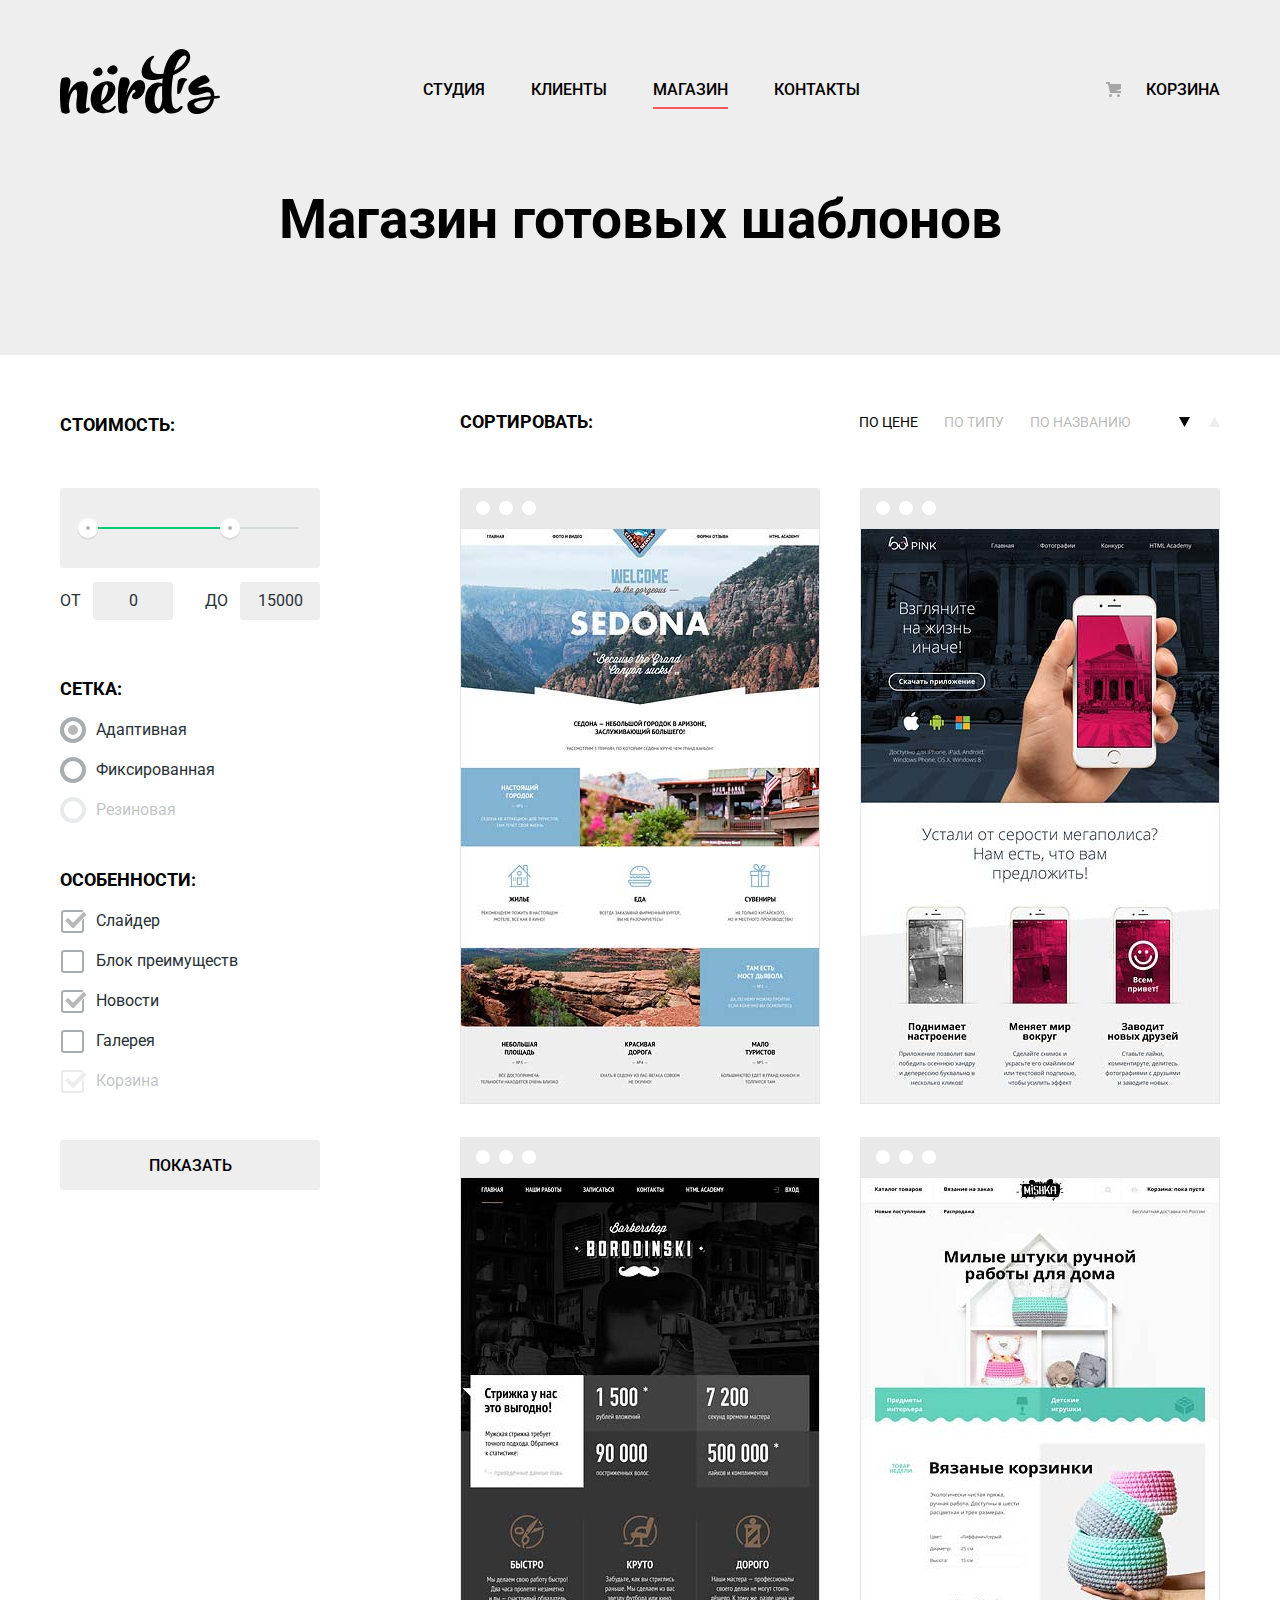
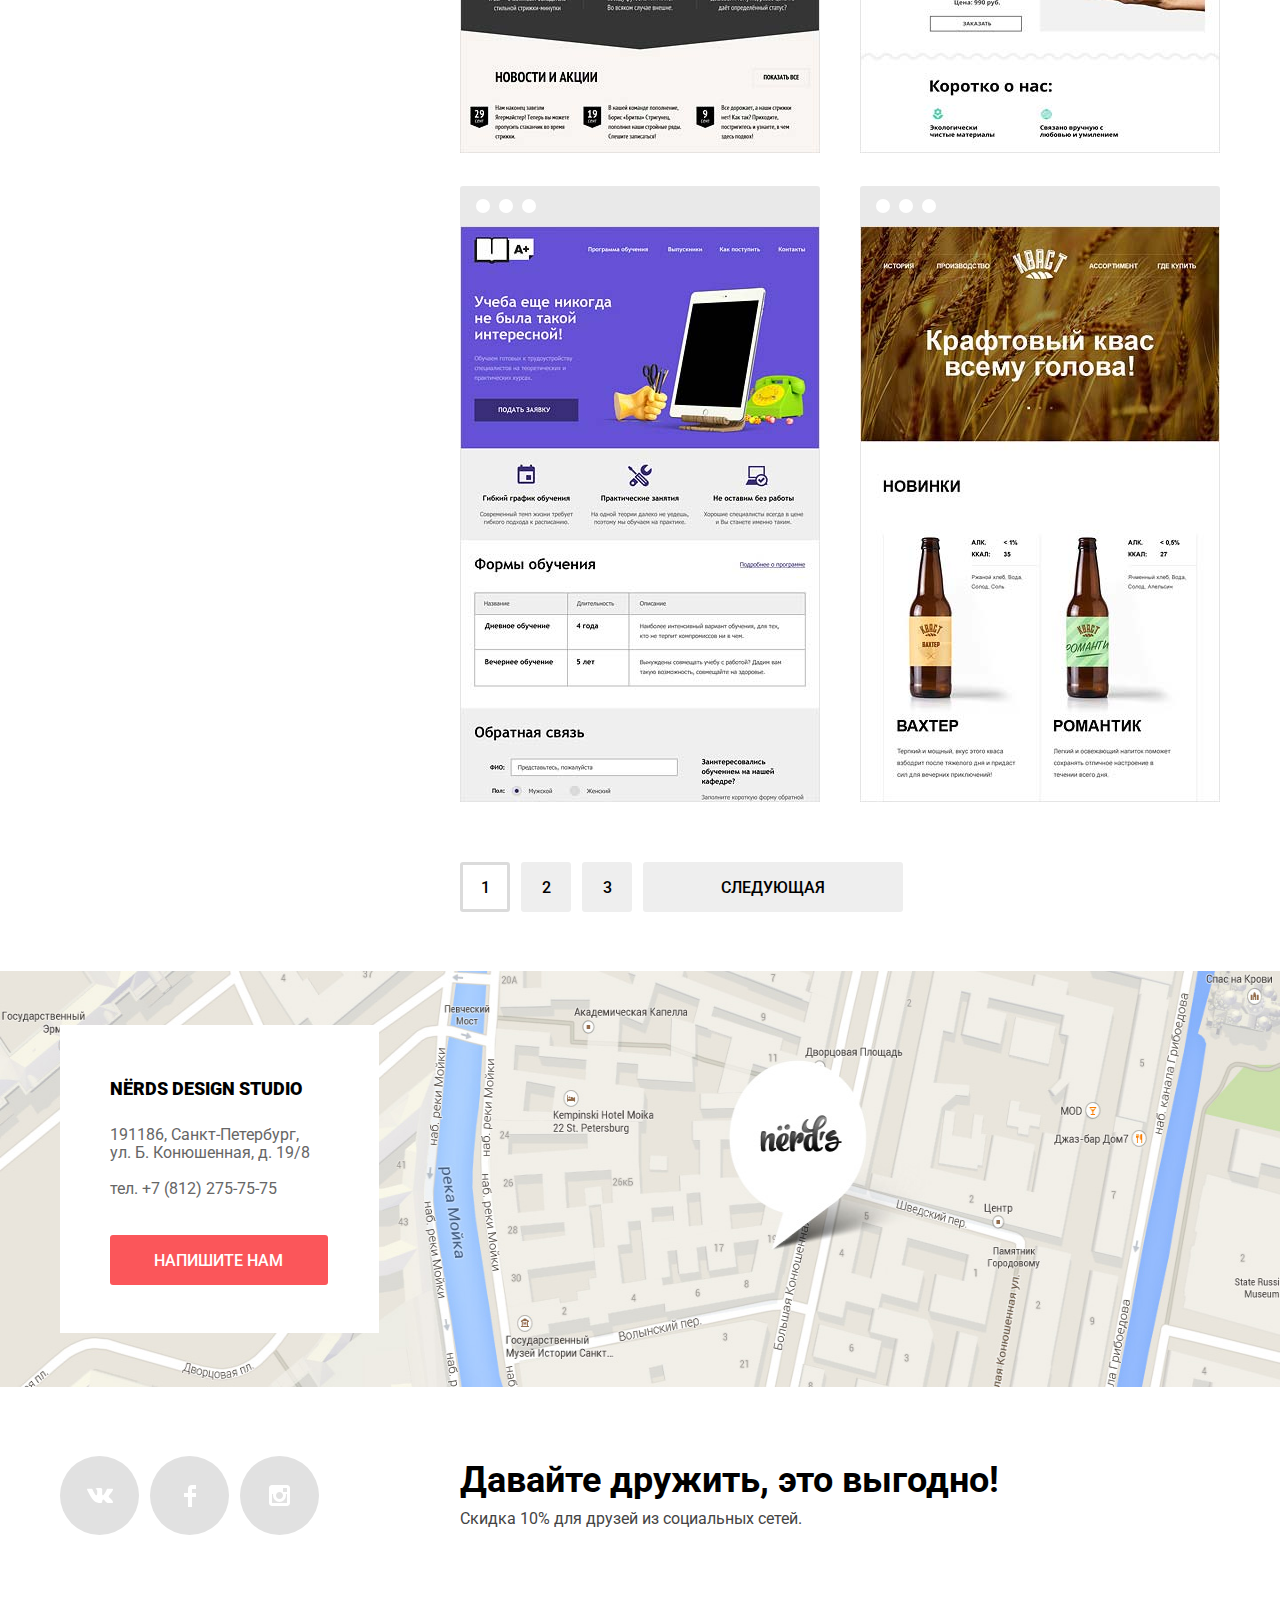
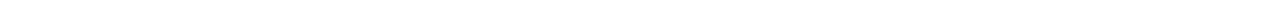
==== commit db87f224: "Защита - 1/3" ====
--- a/catalog.html
+++ b/catalog.html
@@ -26,9 +26,7 @@
 						</ul>
 					</nav>
 				</div>
-				<div class="welcome-text">
-					<h1>Магазин готовых шаблонов</h1>
-				</div>
+				<h1 class="welcome-text">Магазин готовых шаблонов</h1>
 			</div>	
 		</header>
 		<main>
@@ -135,9 +133,9 @@
 				<div class="catalog">
 					<section class="sorting-options">
 						<h2 class="visually-hidden">Сортировка</h2>
-						<div class="sorter">
-							<span class="field-name">Сортировать:</span>
-						</div>
+						<p class="sorter-item field-name">
+							Сортировать:
+						</p>
 						<div class="sorting-container">
 							<ul class="sorting-controls">
 								<li>
@@ -174,9 +172,7 @@
 							<li class="example-item">
 								<img class="browser" src="img/img-sedona.jpg" alt="Sedona" width="360" height="576">
 								<div class="item-container">
-									<a class="item-link" href="#">
-										<h3 class="item-title">Sedona</h3>
-									</a>
+									<a class="item-link" href="#">Sedona</a>
 									<p class="item-desc">Информационный сайт<br> для туристов.</p>
 									<button class="btn price-btn" type="button">9 900 РУБ.</button>
 								</div>
@@ -184,9 +180,7 @@
 							<li class="example-item">
 								<img class="browser" src="img/img-pink.jpg" alt="Pink" width="360" height="576">
 								<div class="item-container">
-									<a class="item-link" href="#">
-										<h3>Pink app</h3>
-									</a>
+									<a class="item-link" href="#">Pink app</a>
 									<p class="item-desc">Продуктовый лендинг приложения для iOS и Android.</p>
 									<button class="btn price-btn" type="button">9 900 РУБ.</button>
 								</div>
@@ -194,9 +188,7 @@
 							<li class="example-item">
 								<img class="browser" src="img/img-barbershop.jpg" alt="Барбершоп Бородинский" width="360" height="576">
 								<div class="item-container">
-									<a class="item-link" href="#">
-										<h3>Barbershop</h3>
-									</a>
+									<a class="item-link" href="#">Barbershop</a>
 									<p class="item-desc">Сайт салона красоты. Для мужчин, да.</p>
 									<button class="btn price-btn" type="button">9 900 РУБ.</button>
 								</div>
@@ -204,9 +196,7 @@
 							<li class="example-item">
 								<img class="browser" src="img/img-mishka.jpg" alt="Mishka" width="360" height="576">
 								<div class="item-container">
-									<a class="item-link" href="#">
-										<h3>Mishka</h3>
-									</a>
+									<a class="item-link" href="#">Mishka</a>
 									<p class="item-desc">Интернет-магазин вязаных игрушек.</p>
 									<button class="btn price-btn" type="button">9 900 РУБ.</button>
 								</div>
@@ -214,9 +204,7 @@
 							<li class="example-item">
 								<img class="browser" src="img/img-aplus.jpg" alt="A+" width="360" height="576">
 								<div class="item-container">
-									<a class="item-link" href="#">
-										<h3>A plus</h3>
-									</a>
+									<a class="item-link" href="#">A plus</a>
 									<p class="item-desc">Лендинг курсов повышения квалификации.</p>
 									<button class="btn price-btn" type="button">9 900 РУБ.</button>
 								</div>
@@ -224,9 +212,7 @@
 							<li class="example-item">
 								<img class="browser" src="img/img-kvast.jpg" alt="Кваст" width="360" height="576">
 								<div class="item-container">
-									<a class="item-link" href="#">
-										<h3>Кваст</h3>
-									</a>
+									<a class="item-link" href="#">Кваст</a>
 									<p class="item-desc">Промо-сайт производителя крафтового кваса.</p>
 									<button class="btn price-btn" type="button">9 900 РУБ.</button>
 								</div>
@@ -267,39 +253,35 @@
 						<p class="contact-phone">
 							тел. <a class="phone-number"  href="tel:+78122757575">+7 (812) 275-75-75</a>
 						</p>
-						<p>
-							<a class="btn send-us-btn red-btn" href="writeus.html">Напишите нам</a>
-						</p>
+						<a class="btn send-us-btn red-btn" href="writeus.html">Напишите нам</a>
 					</address>
 				</div>
 			</section>
 		</main>
-		<footer class="main-footer">
-			<div class="container">
-				<div class="footer-container">
-					<div class="footer-socials">
-						<ul class="social-links">
-							<li class="link-item">
-								<a class="social-btn link-vk" href="#">
-									<span class="visually-hidden">Вконтакте</span>
-								</a>
-							</li>
-							<li class="link-item">
-								<a class="social-btn link-fb" href="#">
-									<span class="visually-hidden">Фейсбук</span>
-								</a>
-							</li>
-							<li class="link-item">
-								<a class="social-btn link-insta" href="#">
-									<span class="visually-hidden">Инстаграм</span>
-								</a>
-							</li>
-						</ul>
-					</div>
-					<div class="footer-promo">
-						<p class="be-friends">Давайте дружить, это выгодно!</p>
-						<p class="promo-discount">Скидка 10% для друзей из социальных сетей.</p>
-					</div>
+		<footer class="container main-footer">
+			<div class="footer-container">
+				<div class="footer-socials">
+					<ul class="social-links" aria-label="Ссылки на социальные сети">
+						<li class="link-item">
+							<a class="social-btn link-vk" href="#">
+								<span class="visually-hidden">Вконтакте</span>
+							</a>
+						</li>
+						<li class="link-item">
+							<a class="social-btn link-fb" href="#">
+								<span class="visually-hidden">Фейсбук</span>
+							</a>
+						</li>
+						<li class="link-item">
+							<a class="social-btn link-insta" href="#">
+								<span class="visually-hidden">Инстаграм</span>
+							</a>
+						</li>
+					</ul>
+				</div>
+				<div class="footer-promo">
+					<p class="be-friends">Давайте дружить, это выгодно!</p>
+					<p class="promo-discount">Скидка 10% для друзей из социальных сетей.</p>
 				</div>
 			</div>
 		</footer>
--- a/css/style.min.css
+++ b/css/style.min.css
@@ -1 +1 @@
-body{min-width:1200px;margin:0;padding:0;color:#000;background-color:#fff;font-family:"Roboto",Arial,sans-serif}a{text-decoration:none}img{max-width:100%;height:auto}.visually-hidden:not(:focus):not(:active),input[type="checkbox"].visually-hidden,input[type="radio"].visually-hidden{position:absolute;width:1px;height:1px;margin:-1px;border:0;padding:0;white-space:nowrap;-webkit-clip-path:inset(100%);clip-path:inset(100%);clip:rect(0 0 0 0);overflow:hidden}.header-container{min-height:493px;padding-top:49px;background-color:#eee;margin-bottom:80px}.header-container-inner{min-height:306px;padding-top:49px;background-color:#eee;margin-bottom:52px}.main-banners{position:relative;-webkit-box-sizing:border-box;box-sizing:border-box}.container{width:1160px;margin:0 auto;padding:0 20px;position:relative}.main-header{padding:0;margin:0;margin-bottom:5px}.separator{border-bottom:2px solid #eee}.inner-header-logo{display:block;position:relative}.inner-header-logo:before{content:"";display:block;position:absolute;top:0;right:0;bottom:0;left:0;z-index:100}.inner-header-logo:hover,.inner-header-logo:focus{opacity:.8;-webkit-transition:0.1s;-o-transition:0.1s;transition:0.1s}.inner-header-logo:active{opacity:.3}.header-navigation{padding:0;margin:0;display:-webkit-box;display:-ms-flexbox;display:flex;-webkit-box-pack:justify;-ms-flex-pack:justify;justify-content:space-between;-webkit-box-align:center;-ms-flex-align:center;align-items:center;line-height:30px;font-size:16px;text-transform:uppercase;font-weight:700}.header-logo{margin:0;padding:0}.header-logo img{width:160px;height:65px;margin-right:46px}.header-menu{display:-webkit-box;display:-ms-flexbox;display:flex;-ms-flex-wrap:wrap;flex-wrap:wrap;max-width:760px}.header-menu li{margin:0;padding:0;padding-top:7px;margin-right:46px}.header-menu li:first-child{margin-left:0}.menu-current{padding-bottom:8px;border-bottom:2px solid #fb565a}.header-basket li{text-align:end;padding-left:42px;padding-top:7px;margin-left:42px}.client-basket{position:relative}.client-basket::before{content:"";position:absolute;top:2px;left:-40px;width:15px;height:15px;background-image:url(../img/cart-icon.svg);background-repeat:no-repeat;background-position:0 0}.header-menu,.header-basket{display:-webkit-box;display:-ms-flexbox;display:flex;margin:0;padding:0;list-style-type:none;color:#000;font-size:16px;line-height:30px;font-weight:500}.header-menu a,.header-basket a{color:#000;font-weight:500}.header-menu a[href]:hover,.header-menu a[href]:focus,.header-basket a[href]:hover,.header-basket a[href]:focus{color:#fb565a;-webkit-transition:0.1s;-o-transition:0.1s;transition:0.1s}.header-menu a[href]:active,.header-basket a[href]:active{color:rgba(0,0,0,.3)}.slider-list{padding:0;margin:0;list-style:none}.slide-item{display:none;padding:63px 0 80px 0}.slide-item:nth-child(1){background-image:url(../img/slide1.png);background-repeat:no-repeat;background-position:431px 100%}.slide-item:nth-child(2){background-image:url(../img/slide2.png);background-repeat:no-repeat;background-position:100% 100%}.slide-item:nth-child(3){background-image:url(../img/slide3.png);background-repeat:no-repeat;background-position:100% 100%}.product-1:checked~.slider-list .slide-item:nth-child(1){display:block}.product-2:checked~.slider-list .slide-item:nth-child(2){display:block}.product-3:checked~.slider-list .slide-item:nth-child(3){display:block}.product-1:checked~.slide-controls .slide-controls-item-1::before,.product-2:checked~.slide-controls .slide-controls-item-2::before,.product-3:checked~.slide-controls .slide-controls-item-3::before{content:"";position:absolute;left:50%;top:50%;z-index:2;width:4px;height:4px;margin:-4px;background-color:inherit;border:2px solid #c1c1c1;border-radius:50%}.slide-controls{position:absolute;left:50%;bottom:104px;z-index:100;width:160px;height:18px;text-align:center;font-size:0;-webkit-transform:translateX(-50%);-ms-transform:translateX(-50%);transform:translateX(-50%)}.slide-controls label{position:relative;display:inline-block;vertical-align:middle;width:18px;height:18px;padding:8px;border-radius:50%;cursor:pointer}.slide-controls label::after{content:"";position:absolute;top:8px;left:8px;z-index:1;width:18px;height:18px;background:#fff;border-radius:50%}.main-banners>input.product-1:focus~.slide-controls label[for="product-1"]::after,.main-banners>input.product-2:focus~.slide-controls label[for="product-2"]::after,.main-banners>input.product-3:focus~.slide-controls label[for="product-3"]::after{outline:2px auto #4d90fe}.slide-title{padding:0;margin:0;max-width:600px;font-size:55px;line-height:55px;color:#000;font-weight:500;margin-bottom:26px}.slide-desc{padding:0;margin:0;max-width:460px;font-size:16px;line-height:24px;font-weight:400;color:#283136;padding-bottom:39px;word-wrap:break-word}.slide-info-link{padding:0;margin:0;max-width:400px}.welcome-text{display:-webkit-box;display:-ms-flexbox;display:flex;-webkit-box-orient:vertical;-webkit-box-direction:normal;-ms-flex-direction:column;flex-direction:column;-webkit-box-pack:end;-ms-flex-pack:end;justify-content:flex-end;-webkit-box-align:center;-ms-flex-align:center;align-items:center}.welcome-text h1{padding:0;margin:0;position:relative;top:63px;left:-1px;font-size:55px;line-height:55px;color:#000}.main-features{padding:0;margin:0}.main-features .features-list{margin:0;padding:0;display:-webkit-box;display:-ms-flexbox;display:flex;-webkit-box-pack:start;-ms-flex-pack:start;justify-content:flex-start;-webkit-box-align:start;-ms-flex-align:start;align-items:flex-start;-ms-flex-wrap:wrap;flex-wrap:wrap;list-style:none}.features-list .list-item:not(:nth-child(3n)){margin:0;padding:0;width:300px;margin-right:100px;margin-bottom:80px}.features-list .list-item:nth-child(3n){margin-right:0;margin-bottom:80px}.list-item .item-image{margin:0;padding:0;margin-bottom:22px;width:300px;height:146px}.list-item .item-title{margin:0;padding:0;margin-bottom:15px;text-transform:uppercase;font-size:24px;font-weight:700;line-height:30px;text-align:left;color:#000}.list-item .item-text{margin:0;padding:0;margin-bottom:33px;font-size:16px;line-height:24px;font-weight:400;text-align:left;color:#283136;letter-spacing:0;max-width:260px;word-wrap:break-word}.item-order{padding:0;margin:0;max-width:300px}.btn{font-size:16px;font-weight:500;font-family:"Roboto",Arial,sans-serif;line-height:18px;text-align:center;text-transform:uppercase;color:#fff;-webkit-transition:0.1s;-o-transition:0.1s;transition:0.1s;border-radius:3px;text-decoration:none;border:none}.btn:hover{cursor:pointer}.slide-info-btn{display:inline-block;vertical-align:middle;padding:17px 54px 15px 54px}.list-item .order-btn{display:inline-block;vertical-align:middle;padding:17px 40px 15px 40px}.red-btn{background-color:#fb565a}.red-btn:hover,.red-btn:focus{background-color:#e74246}.red-btn:active{background-color:#d7373b;-webkit-box-shadow:inset 0 3px 0 0 rgba(193,49,53,.6);box-shadow:inset 0 3px 0 0 rgba(193,49,53,.6);color:rgba(255,255,255,.3)}.green-btn{background-color:#00ca74}.green-btn:hover,.green-btn:focus{background-color:#00bc6c}.green-btn:active{background-color:#00aa62;-webkit-box-shadow:inset 0 3px 0 0 rgba(0,153,88,.6);box-shadow:inset 0 3px 0 0 rgba(0,153,88,.6);color:rgba(255,255,255,.3)}.yellow-btn{background-color:#efc84a}.yellow-btn:hover,.yellow-btn:focus{background-color:#eab534}.yellow-btn:active{background-color:#e5a722;-webkit-box-shadow:inset 0 3px 0 0 rgba(206,150,31,.6);box-shadow:inset 0 3px 0 0 rgba(206,150,31,.6);color:rgba(255,255,255,.3)}.main-desc{padding:0;margin:0;padding-bottom:61px}.desc-container{margin:0;padding:0;padding-top:40px;display:-webkit-box;display:-ms-flexbox;display:flex;-webkit-box-pack:justify;-ms-flex-pack:justify;justify-content:space-between;-ms-flex-wrap:wrap;flex-wrap:wrap;height:100%}.column-our-work{margin:0;padding:0;padding-top:34px;width:660px}.column-our-results{margin:0;padding:0;width:360px}.column-our-work .work-title{display:inline-block;vertical-align:middle;margin:0;padding:0;margin-bottom:32px;font-size:45px;line-height:45px;font-weight:500;color:#000}.column-our-work .work-desc{margin:0;padding:0;margin-bottom:40px;font-size:16px;line-height:24px;font-weight:400;color:#283136}.order-list-header{margin:0;padding:0;margin-bottom:23px;font-size:16px;line-height:24px;color:#000;text-transform:uppercase;font-weight:700}.column-our-work .order-listing{padding:0;margin:0;padding-left:36px;display:-webkit-box;display:-ms-flexbox;display:flex;-webkit-box-orient:vertical;-webkit-box-direction:normal;-ms-flex-direction:column;flex-direction:column;list-style:none;min-height:115px}.order-listing .list-item{position:relative;margin:0;padding:0;color:#283136;font-size:16px;line-height:24px;font-weight:400;margin-bottom:24px}.order-listing .list-item:last-child{margin-bottom:0}.order-listing .list-item::before{content:"";position:absolute;left:-35px;top:12px;border:1px solid #fb565a;width:23px}.column-our-results .logo{width:360px;height:208px;background-color:#fff}.statistics{display:table;width:360px;border-collapse:collapse}.statistics th,.statistics td{padding:0;padding-top:20px;padding-right:20px;padding-bottom:16px;text-align:left;vertical-align:center}.statistics .theme{margin:0;padding:0;padding-top:33px;padding-bottom:38px;font-size:16px;line-height:24px;color:#000;text-transform:uppercase;text-align:center;font-weight:700;caption-side:top}.statistics .percent{color:#000;font-size:45px;line-height:10px;font-weight:700}.percent sup{font-size:28px;font-weight:700}.statistics .notes{font-size:16px;line-height:18px;font-weight:400;color:#283136}.main-partners{padding:0;margin:0;margin-bottom:80px}.partners-links{padding:0;margin:0;list-style:none;display:-webkit-box;display:-ms-flexbox;display:flex;-webkit-box-pack:justify;-ms-flex-pack:justify;justify-content:space-between;-ms-flex-wrap:wrap;flex-wrap:wrap}.link-partner{display:-webkit-box;display:-ms-flexbox;display:flex;-webkit-box-orient:vertical;-webkit-box-direction:normal;-ms-flex-direction:column;flex-direction:column;-webkit-box-align:center;-ms-flex-align:center;align-items:center;-webkit-box-pack:center;-ms-flex-pack:center;justify-content:center;position:relative;width:260px;margin-right:30px;height:180px;padding-top:5px;-webkit-box-sizing:border-box;box-sizing:border-box}.link-partner:nth-child(4n){margin-right:0}.link-partner::after{content:"";position:absolute;top:65px;left:278px;height:52px;width:2px;background-color:#eee}.link-partner:nth-child(4n)::after{display:none}.link-partner a{opacity:.2;-webkit-transition:0.2s;-o-transition:0.2s;transition:0.2s}.link-partner a{display:block;position:relative}.link-partner a:before{content:"";display:block;position:absolute;top:0;right:0;bottom:0;left:0;z-index:100}.link-partner>.link-item-fix{padding-top:8px}.link-partner a:hover,.link-partner a:focus{opacity:1}.link-partner a:active{opacity:.1}.contacts{position:relative;height:416px;background-color:#E9E5DC}.map-in-contacts{height:416px;display:block;margin:0 auto;z-index:2}.contacts iframe{position:absolute;border:0;left:0;top:0;width:100%;height:416px;z-index:3}.contacts>.contact-form{position:relative;top:-362px;z-index:4}.contact-desc-container{display:block;position:absolute;font-style:normal;padding-top:49px;padding-left:50px;width:319px;height:308px;background-color:#fff;-webkit-box-sizing:border-box;box-sizing:border-box}.contact-name,.contact-adress,.contact-phone{margin:0;padding:0}.contact-adress,.contact-phone,.phone-number{font-size:16px;line-height:18px;font-weight:400;color:#666}.contact-name{margin-bottom:22px;font-size:18px;line-height:30px;font-weight:700;text-transform:uppercase}.contact-adress{margin-bottom:18px}.contact-phone{margin-bottom:54px}.send-us-btn{padding:16px 45px 15px 44px}.main-content{display:-webkit-box;display:-ms-flexbox;display:flex;-webkit-box-pack:justify;-ms-flex-pack:justify;justify-content:space-between;margin-bottom:47px}.filter-settings{width:260px;min-height:780px;padding-top:3px;-webkit-box-sizing:border-box;box-sizing:border-box}.catalog{width:760px;-webkit-box-sizing:border-box;box-sizing:border-box}.sorting-options{padding:0;margin:0;display:-webkit-box;display:-ms-flexbox;display:flex;-webkit-box-pack:justify;-ms-flex-pack:justify;justify-content:space-between;-webkit-box-align:center;-ms-flex-align:center;align-items:center;margin-bottom:51px}.sorting-container{padding:0;margin:0;display:-webkit-box;display:-ms-flexbox;display:flex;-webkit-box-pack:justify;-ms-flex-pack:justify;justify-content:space-between;-webkit-box-align:center;-ms-flex-align:center;align-items:center}.sorting-controls,.sorting-directions{padding:0;margin:0;list-style:none;display:-webkit-box;display:-ms-flexbox;display:flex;-webkit-box-pack:justify;-ms-flex-pack:justify;justify-content:space-between;-webkit-box-align:center;-ms-flex-align:center;align-items:center}.sorting-container .sorting-controls{margin-right:48px}.sorting-controls li{padding:0;margin:0;margin-right:26px}.sorting-directions li{padding:0;margin:0;margin-right:19px}.sorting-controls li:last-child,.sorting-directions li:last-child{margin-right:0}.sorting-controls .sort-item{font-size:14px;line-height:18px;font-weight:400;color:rgba(0,0,0,.3);text-transform:uppercase;text-decoration:none}.sorting-directions a[href]{display:block;position:relative}.sorting-directions a[href]::before{content:"";display:block;position:absolute;top:0;right:0;bottom:0;left:0;z-index:100}.sorting-controls a[href]:hover,.sorting-controls a[href]:focus{color:rgba(0,0,0,.6)}.sorting-directions a[href]:hover>svg path,.sorting-directions a[href]:focus>svg path{fill:rgba(166,166,166,.6)}.sorting-controls a[href]:active,.sorting-controls a.current{color:rgba(0,0,0,1)}.sorting-directions a[href]:active>svg path,.sorting-directions a>svg.current path{fill:rgba(0,0,0,1)}.example-list{padding:0;margin:0;margin-bottom:39px}.pagination{position:relative;bottom:12px}.pages-list{padding:0;margin:0;list-style:none;display:-webkit-box;display:-ms-flexbox;display:flex}.page-item{padding:0;margin:0;margin-right:11px;display:-webkit-box;display:-ms-flexbox;display:flex}.page-item.next,.page-item:last-child{margin-right:0}.page{border-radius:3px;min-width:50px;height:50px;padding-top:2px;padding-left:10px;padding-right:10px;background-color:#eee;display:-webkit-box;display:-ms-flexbox;display:flex;-webkit-box-pack:center;-ms-flex-pack:center;justify-content:center;-webkit-box-align:center;-ms-flex-align:center;align-items:center;-ms-flex-wrap:wrap;flex-wrap:wrap;-webkit-box-sizing:border-box;box-sizing:border-box}.page.current{border:3px solid #dbdbdb;background-color:#fff;-webkit-box-sizing:border-box;box-sizing:border-box}.page.next-page{min-width:260px}.page{font-family:"Roboto",Arial,sans-serif;font-size:16px;line-height:18px;text-transform:uppercase;font-weight:500;color:#000}.page[href]:hover,.page[href]:focus{background-color:#dfdfdf;-webkit-transition:0.1s;-o-transition:0.1s;transition:0.1s}.page[href]:active{background-color:#d5d5d5;-webkit-box-shadow:inset 0 3px 0 0 rgba(192,192,192,.6);box-shadow:inset 0 3px 0 0 rgba(192,192,192,.6);color:rgba(0,0,0,.3)}.main-footer{margin-top:69px;margin-bottom:69px}.footer-container{display:-webkit-box;display:-ms-flexbox;display:flex;-webkit-box-align:start;-ms-flex-align:start;align-items:flex-start}.footer-socials{margin:0;padding:0;margin-right:120px;width:280px}.footer-promo{padding:0;margin:0;margin-top:6px}.social-links{margin:0;padding:0;display:-webkit-box;display:-ms-flexbox;display:flex;-ms-flex-wrap:wrap;flex-wrap:wrap;list-style:none}.social-links .link-item{margin-right:12px;margin-bottom:12px;width:79px;height:79px;display:-webkit-box;display:-ms-flexbox;display:flex;-webkit-box-align:center;-ms-flex-align:center;align-items:center;-webkit-box-pack:center;-ms-flex-pack:center;justify-content:center;border-radius:50%;background-color:#e1e1e1}.social-links .link-item:nth-child(3n){margin-right:0}.social-links .link-item a{width:79px;height:79px;border-radius:50%;background-position:center;background-repeat:no-repeat;-webkit-transition:0.1s;-o-transition:0.1s;transition:0.1s}.social-links .link-item:hover,.social-links .social-btn:focus{background-color:#e74246}.social-links .link-item:active{background-color:#d7373b;-webkit-box-shadow:inset 0 3px 0 0 rgba(0,1,1,.1);box-shadow:inset 0 3px 0 0 rgba(0,1,1,.1)}.social-links .social-btn:active{opacity:.3}.link-vk{background-image:url(../img/vk-icon.svg)}.link-fb{background-image:url(../img/fb-icon.svg)}.link-insta{background-image:url(../img/insta-icon.svg)}.be-friends{padding:0;margin:0;font-size:36px;line-height:36px;font-weight:700;color:#000;margin-bottom:10px}.promo-discount{padding:0;margin:0;font-size:16px;line-height:22px;font-weight:400;color:#444}.filters .border{padding:0;margin:0;border:none}.filters .cost-filter{margin-bottom:54px}.filters .grid-filter{margin-bottom:45px}.filters .features-filter{margin-bottom:49px}.main-content .field-name{font-size:18px;line-height:30px;font-weight:700;color:#000;text-transform:uppercase}.cost-container{width:260px;margin-top:48px}.range-controls{position:relative;height:41px;background-color:#eee;border-radius:3px;margin-bottom:14px;padding-top:39px;padding-left:21px;padding-right:21px}.scale{height:2px;background-color:#d7dcde}.bar{height:2px;background-color:#00ca74;width:70%}.range-controls .toggle{position:absolute;top:30px;left:0;padding:0;width:4px;height:4px;background-color:#b5b5b5;border:8px solid #fff;-webkit-box-shadow:0 2px 1px 0 #dadbdb;box-shadow:0 2px 1px 0 #dadbdb;border-radius:50%;cursor:pointer}.range-controls .toggle-min{left:18px}.range-controls .toggle-max{left:160px}.price-controls{font-size:0}.price-controls label{display:inline-block;vertical-align:middle;width:50%;font-size:16px;line-height:22px;color:#283136;text-transform:uppercase}.price-controls input{font-family:"Roboto",Arial,sans-serif;font-size:16px;text-align:center;color:#283136;width:60px;padding:10px 10px;border:none;background-color:#eee;border-radius:3px;margin-left:8px}.max-range{text-align:right}.grid-container,.features-container{width:260px;margin-top:16px}.grid-types{padding:0;margin:0;display:-webkit-box;display:-ms-flexbox;display:flex;-webkit-box-orient:vertical;-webkit-box-direction:normal;-ms-flex-direction:column;flex-direction:column;-ms-flex-pack:distribute;justify-content:space-around}.grid-option{position:relative;padding:0;margin:0;padding-left:36px;margin-bottom:20px}.grid-option:last-child{margin-bottom:0}.grid-option .input-radio[type="radio"] + .radio-indicator{position:absolute;left:0;top:-3px;width:18px;height:18px;border:4px solid rgba(40,49,54,.4);border-radius:50%}.feature-option .input-checkbox[type="checkbox"] + .checkbox-indicator{position:absolute;left:1px;top:-1px;width:19px;height:19px;border:2px solid rgba(40,49,54,.4);border-radius:3px}.grid-option .input-radio[type="radio"]:checked + .radio-indicator::before{content:"";position:absolute;left:4px;top:4px;width:10px;height:10px;background-color:rgba(184,184,184,1);border-radius:50%}.feature-option .input-checkbox[type="checkbox"]:checked + .checkbox-indicator::before{content:"";position:absolute;top:6px;left:6px;width:19px;height:4px;background-color:rgba(184,184,184,1);-webkit-box-shadow:0 0 0 1px #fff;box-shadow:0 0 0 1px #fff;-webkit-transform:rotate(135deg);-ms-transform:rotate(135deg);transform:rotate(135deg)}.feature-option .input-checkbox[type="checkbox"]:checked + .checkbox-indicator::after{content:"";position:absolute;top:9px;left:2px;width:11px;height:4px;background-color:rgba(184,184,184,1);-webkit-transform:rotate(45deg);-ms-transform:rotate(45deg);transform:rotate(45deg)}.grid-option .input-radio[type="radio"]:hover + .radio-indicator,.grid-option .input-radio[type="radio"]:focus + .radio-indicator,.feature-option .input-checkbox[type="checkbox"]:hover + .checkbox-indicator,.feature-option .input-checkbox[type="checkbox"]:focus + .checkbox-indicator{border-color:rgba(40,49,54,1);outline:thin dotted;outline:5px auto -webkit-focus-ring-color}.grid-option .input-radio[type="radio"]:hover:checked + .radio-indicator::before,.grid-option .input-radio[type="radio"]:focus:checked + .radio-indicator::before,.feature-option .input-checkbox[type="checkbox"]:hover:checked + .checkbox-indicator::before,.feature-option .input-checkbox[type="checkbox"]:hover:checked + .checkbox-indicator::after,.feature-option .input-checkbox[type="checkbox"]:focus:checked + .checkbox-indicator::before,.feature-option .input-checkbox[type="checkbox"]:focus:checked + .checkbox-indicator::after{background-color:rgba(40,49,54,1)}.grid-option .input-radio[disabled] + .radio-indicator,.grid-option .input-radio[disabled]:hover + .radio-indicator,.grid-option .input-radio[disabled]:focus + .radio-indicator,.feature-option .input-checkbox[disabled] + .checkbox-indicator,.feature-option .input-checkbox[disabled]:hover + .checkbox-indicator,.feature-option .input-checkbox[disabled]:focus + .checkbox-indicator{border-color:rgba(40,49,54,.1);outline:none}.grid-option .input-radio[disabled]~.type-name,.grid-option .input-radio[disabled]:hover~.type-name,.grid-option .input-radio[disabled]:focus~.type-name,.feature-option .input-checkbox[disabled]~.type-name,.feature-option .input-checkbox[disabled]:hover~.type-name,.feature-option .input-checkbox[disabled]:focus~.type-name{color:rgba(40,49,54,.3)}.grid-option .input-radio[disabled]:checked + .radio-indicator::before,.grid-option .input-radio[disabled]:hover:checked + .radio-indicator::before,.grid-option .input-radio[disabled]:focus:checked + .radio-indicator::before,.feature-option .input-checkbox[disabled]:checked + .checkbox-indicator::before,.feature-option .input-checkbox[disabled]:checked + .checkbox-indicator::after,.feature-option .input-checkbox[disabled]:hover:checked + .checkbox-indicator::before,.feature-option .input-checkbox[disabled]:hover:checked + .checkbox-indicator::after,.feature-option .input-checkbox[disabled]:focus:checked + .checkbox-indicator::before,.feature-option .input-checkbox[disabled]:focus:checked + .checkbox-indicator::after{background-color:rgba(237,237,237,1)}.sorter span{line-height:24px}.grid-types,.features-types{list-style-type:none}.grid-option label,.feature-option label{color:#283136;font-size:16px;line-height:20px;font-weight:400;cursor:pointer}.grid-option label:hover,.grid-option label:focus,.feature-option label:hover,.feature-option label:focus{color:#283136}.grid-option .input-radio[disabled]~label{color:#283136;opacity:.3}.features-filter .features-types{padding:0;margin:0;display:-webkit-box;display:-ms-flexbox;display:flex;-webkit-box-orient:vertical;-webkit-box-direction:normal;-ms-flex-direction:column;flex-direction:column;-ms-flex-pack:distribute;justify-content:space-around}.feature-option{position:relative;padding:0;margin:0;padding-left:36px;margin-bottom:20px}.feature-option:last-child{margin-bottom:0}.view-btn{border:none;min-width:260px;padding:17px 16px 15px 16px;color:#000;background-color:#eee}.view-btn:hover,.view-btn:focus{background-color:#dfdfdf}.view-btn:active{background-color:#d5d5d5;-webkit-box-shadow:inset 0 3px 0 0 rgba(192,192,192,.6);box-shadow:inset 0 3px 0 0 rgba(192,192,192,.6);color:rgba(0,0,0,.3)}.examples{padding:0;margin:0;list-style:none;display:-webkit-box;display:-ms-flexbox;display:flex;-ms-flex-wrap:wrap;flex-wrap:wrap;-webkit-box-align:start;-ms-flex-align:start;align-items:flex-start}.example-item{padding:0;margin:0;position:relative;width:360px;height:576px;margin-bottom:33px;border-top:40px solid rgba(77,77,77,.12);border-top-left-radius:3px;border-top-right-radius:3px}.example-item>.browser{position:relative;z-index:50}.example-item:hover,.example-item:focus-within,.example-item:focus{-webkit-box-shadow:0 6px 16px rgba(0,1,1,.25);box-shadow:0 6px 16px rgba(0,1,1,.25);border-top:40px solid rgba(77,77,77,1)}.example-item:hover,.example-item:focus{-webkit-box-shadow:0 6px 16px rgba(0,1,1,.25);box-shadow:0 6px 16px rgba(0,1,1,.25);border-top:40px solid rgba(77,77,77,1)}.example-item::before{content:"";position:absolute;top:-27px;left:16px;width:14px;height:14px;background-color:#fff;border-radius:50%;-webkit-box-shadow:23px 0 0 #fff,46px 0 0 #fff;box-shadow:23px 0 0 #fff,46px 0 0 #fff}.example-item:nth-child(2n+1){margin-right:40px}.example-item .item-container{position:absolute;left:0;bottom:0;width:360px;padding:27px 20px;margin:0 auto;min-height:231px;text-align:center;word-wrap:break-word;-webkit-box-sizing:border-box;box-sizing:border-box;background-color:#eeeeef}.example-item:hover>.item-container,.example-item:focus>.item-container{z-index:51}.example-item>.item-container:focus-within,.example-item>.item-container:focus{z-index:51}.item-link h3{display:inline;text-transform:uppercase;font-size:18px;line-height:30px;font-weight:700;color:#000}.item-desc{padding:0;margin:0;margin-top:14px;margin-bottom:32px;font-size:16px;line-height:18px;color:#666;-o-text-overflow:ellipsis;text-overflow:ellipsis}.price-btn{padding:16px 60px;background-color:#fb565a;border:none;text-align:center}.price-btn:hover,.price-btn:focus{background-color:#e74246}.price-btn:active{background-color:#d7373b;-webkit-box-shadow:inset 0 3px 0 0 rgba(193,49,53,.6);box-shadow:inset 0 3px 0 0 rgba(193,49,53,.6)}@-webkit-keyframes bounce{0%{-webkit-transform:translateY(3000px);transform:translateY(3000px)}70%{-webkit-transform:translateY(-30px);transform:translateY(-30px)}90%{-webkit-transform:translateY(10px);transform:translateY(10px)}100%{-webkit-transform:translateY(0);transform:translateY(0)}}@keyframes bounce{0%{-webkit-transform:translateY(3000px);transform:translateY(3000px)}70%{-webkit-transform:translateY(-30px);transform:translateY(-30px)}90%{-webkit-transform:translateY(10px);transform:translateY(10px)}100%{-webkit-transform:translateY(0);transform:translateY(0)}}@-webkit-keyframes shake{0%,100%{-webkit-transform:translateX(0);transform:translateX(0)}10%,30%,50%,70%,90%{-webkit-transform:translateX(-10px);transform:translateX(-10px)}20%,40%,60%,80%{-webkit-transform:translateX(10px);transform:translateX(10px)}}@keyframes shake{0%,100%{-webkit-transform:translateX(0);transform:translateX(0)}10%,30%,50%,70%,90%{-webkit-transform:translateX(-10px);transform:translateX(-10px)}20%,40%,60%,80%{-webkit-transform:translateX(10px);transform:translateX(10px)}}.modal{color:#000;background-color:#fff;-webkit-box-shadow:0 20px 60px 0 rgba(0,1,1,.75);box-shadow:0 20px 60px 0 rgba(0,1,1,.75)}.modal-write-us{position:fixed;display:none;top:160px;left:50%;margin-left:-480px;z-index:1000;width:960px;padding:66px 100px 85px 100px;-webkit-box-sizing:border-box;box-sizing:border-box}.modal-show{display:block;-webkit-animation:bounce 0.5s;animation:bounce 0.5s}.modal-error{-webkit-animation:shake 0.4s;animation:shake 0.4s}.modal-container{position:relative}.modal-container .close-modal{position:absolute;display:inline-block;vertical-align:middle;width:21px;height:21px;top:11px;right:-10px;font-size:0;border:none;cursor:pointer;background-color:transparent}.modal-container .close-modal::before,.modal-container .close-modal::after{content:'';position:absolute;top:9px;left:-3px;width:27px;height:4px;border-radius:2px;background-color:rgba(254,205,206,1)}.modal-container .close-modal::before{-webkit-transform:rotate(-45deg);-ms-transform:rotate(-45deg);transform:rotate(-45deg)}.modal-container .close-modal::after{-webkit-transform:rotate(45deg);-ms-transform:rotate(45deg);transform:rotate(45deg)}.modal-container .close-modal:hover::before,.modal-container .close-modal:hover::after,.modal-container .close-modal:focus::before,.modal-container .close-modal:focus::after{background-color:rgba(251,85,89,1)}.modal-container .close-modal:active::before,.modal-container .close-modal:active::after{background-color:rgba(255,239,239,1)}.modal-container>.modal-title{display:inline-block;vertical-align:middle;font-size:45px;line-height:45px;font-weight:500;color:#000;margin-bottom:41px;margin-left:-2px}.feedback .data-container{display:-webkit-box;display:-ms-flexbox;display:flex;-webkit-box-pack:justify;-ms-flex-pack:justify;justify-content:space-between;-ms-flex-wrap:wrap;flex-wrap:wrap;margin-bottom:17px}.feedback>.modal-item{padding:0;margin:0;margin-bottom:43px}.data-container>.modal-item{padding:0;margin:0;width:360px;-webkit-box-sizing:border-box;box-sizing:border-box;margin-bottom:17px}.modal-item>label{padding:0;margin:0;margin-bottom:9px}.modal-item>input,.modal-item>textarea{width:100%;padding:14px 12px;-webkit-box-sizing:border-box;box-sizing:border-box;text-align:left;border:2px solid #d7dcde;border-radius:3px;font-size:16px;line-height:18px;font-weight:400;color:#000}.modal-item>textarea{padding-top:11px}.modal-item>input::-webkit-input-placeholder,.modal-item>textarea::-webkit-input-placeholder{color:rgba(68,68,68,.5)}.modal-item>input::-moz-input-placeholder,.modal-item>textarea::-moz-input-placeholder{color:rgba(68,68,68,.5)}.modal-item>input::-ms-input-placeholder,.modal-item>textarea::-ms-input-placeholder{color:rgba(68,68,68,.5)}.modal-item>input:hover,.modal-item>textarea:hover{border-color:#b4b9bb}.modal-item>input:focus,.modal-item>textarea:focus{border-color:#000}.modal-item>input:invalid,.modal-item>textarea:invalid{border-color:#e74246;color:#e74246}.modal-item label{display:inline-block;vertical-align:middle;font-size:16px;line-height:18px;font-weight:700;color:#000}.submit-btn{border:none;min-width:260px;padding:17px 16px 15px 16px;color:#fff;background-color:#fb565a}.submit-btn:hover{background-color:#e74246}.submit-btn:active{background-color:#d7373b;-webkit-box-shadow:inset 0 3px 0 0 rgba(193,49,53,.6);box-shadow:inset 0 3px 0 0 rgba(193,49,53,.6);color:rgba(255,255,255,.3);outline:none}+body{min-width:1200px;margin:0;padding:0;color:#000;background-color:#fff;font-family:"Roboto",Arial,sans-serif}a{text-decoration:none}img{max-width:100%;height:auto}.visually-hidden:not(:focus):not(:active),input[type="checkbox"].visually-hidden,input[type="radio"].visually-hidden{position:absolute;width:1px;height:1px;margin:-1px;border:0;padding:0;white-space:nowrap;-webkit-clip-path:inset(100%);clip-path:inset(100%);clip:rect(0 0 0 0);overflow:hidden}.header-container{min-height:493px;padding-top:49px;background-color:#eee;margin-bottom:80px}.header-container-inner{min-height:306px;padding-top:49px;background-color:#eee;margin-bottom:52px}.main-banners{position:relative;-webkit-box-sizing:border-box;box-sizing:border-box}.container{width:1160px;margin:0 auto;padding:0 20px;position:relative}.main-header{padding:0;margin:0;margin-bottom:5px}.separator{border-bottom:2px solid #eee}.inner-header-logo{display:block;position:relative}.inner-header-logo:before{content:"";display:block;position:absolute;top:0;right:0;bottom:0;left:0;z-index:100}.inner-header-logo:hover,.inner-header-logo:focus{opacity:.8;-webkit-transition:0.1s;-o-transition:0.1s;transition:0.1s}.inner-header-logo:active{opacity:.3}.header-navigation{padding:0;margin:0;display:-webkit-box;display:-ms-flexbox;display:flex;-webkit-box-pack:justify;-ms-flex-pack:justify;justify-content:space-between;-webkit-box-align:center;-ms-flex-align:center;align-items:center;line-height:30px;font-size:16px;text-transform:uppercase;font-weight:700}.header-logo{margin:0;padding:0;margin-right:46px}.header-logo img{width:160px;height:65px}.header-menu{display:-webkit-box;display:-ms-flexbox;display:flex;-ms-flex-wrap:wrap;flex-wrap:wrap;max-width:760px}.header-menu li{margin:0;padding:0;padding-top:7px;margin-right:46px}.header-menu li:first-child{margin-left:0}.header-menu li:last-child{margin-right:0}.menu-current{padding-bottom:8px;border-bottom:2px solid #fb565a}.header-menu,.header-basket{display:-webkit-box;display:-ms-flexbox;display:flex;margin:0;padding:0;list-style-type:none;color:#000;font-size:16px;line-height:30px;font-weight:500}.header-basket{margin-left:46px}.header-basket li{text-align:end;padding-left:42px;padding-top:7px;margin-left:42px}.client-basket{position:relative}.client-basket::before{content:"";position:absolute;top:2px;left:-40px;width:15px;height:15px;background-image:url(../img/cart-icon.svg);background-repeat:no-repeat;background-position:0 0}.header-menu a,.header-basket a{color:#000;font-weight:500}.header-menu a[href]:hover,.header-menu a[href]:focus,.header-basket a[href]:hover,.header-basket a[href]:focus{color:#fb565a;-webkit-transition:0.1s;-o-transition:0.1s;transition:0.1s}.header-menu a[href]:active,.header-basket a[href]:active{color:rgba(0,0,0,.3)}.slider-list{padding:0;margin:0;list-style:none}.slide-item{display:none;padding:63px 0 80px 0}.slide-item:nth-child(1){background-image:url(../img/slide1.png);background-repeat:no-repeat;background-position:431px 100%}.slide-item:nth-child(2){background-image:url(../img/slide2.png);background-repeat:no-repeat;background-position:100% 100%}.slide-item:nth-child(3){background-image:url(../img/slide3.png);background-repeat:no-repeat;background-position:100% 100%}.product-1:checked~.slider-list .slide-item:nth-child(1){display:block}.product-2:checked~.slider-list .slide-item:nth-child(2){display:block}.product-3:checked~.slider-list .slide-item:nth-child(3){display:block}.product-1:checked~.slide-controls .slide-controls-item-1::before,.product-2:checked~.slide-controls .slide-controls-item-2::before,.product-3:checked~.slide-controls .slide-controls-item-3::before{content:"";position:absolute;left:50%;top:50%;z-index:2;width:4px;height:4px;margin:-4px;background-color:inherit;border:2px solid #c1c1c1;border-radius:50%}.slide-controls{position:absolute;left:50%;bottom:104px;z-index:100;width:160px;height:18px;text-align:center;font-size:0;-webkit-transform:translateX(-50%);-ms-transform:translateX(-50%);transform:translateX(-50%)}.slide-controls label{position:relative;display:inline-block;vertical-align:middle;width:18px;height:18px;padding:8px;border-radius:50%;cursor:pointer}.slide-controls label::after{content:"";position:absolute;top:8px;left:8px;z-index:1;width:18px;height:18px;background:#fff;border-radius:50%}.main-banners>input.product-1:focus~.slide-controls label[for="product-1"]::after,.main-banners>input.product-2:focus~.slide-controls label[for="product-2"]::after,.main-banners>input.product-3:focus~.slide-controls label[for="product-3"]::after{outline:2px auto #4d90fe}.slide-title{padding:0;margin:0;max-width:600px;font-size:55px;line-height:55px;color:#000;font-weight:500;margin-bottom:26px}.slide-desc{padding:0;margin:0;max-width:460px;font-size:16px;line-height:24px;font-weight:400;color:#283136;padding-bottom:39px;word-wrap:break-word}.welcome-text{padding:0;margin:0;padding-top:63px;padding-bottom:108px;text-align:center;font-size:55px;line-height:55px;color:#000}.main-features{padding:0;margin:0}.main-features .features-list{margin:0;padding:0;display:-webkit-box;display:-ms-flexbox;display:flex;-webkit-box-pack:start;-ms-flex-pack:start;justify-content:flex-start;-webkit-box-align:start;-ms-flex-align:start;align-items:flex-start;-ms-flex-wrap:wrap;flex-wrap:wrap;list-style:none}.features-list .list-item:not(:nth-child(3n)){margin:0;padding:0;width:300px;margin-right:100px;margin-bottom:80px}.features-list .list-item:nth-child(3n){margin-right:0;margin-bottom:80px}.list-item .item-image{margin:0;padding:0;margin-bottom:22px;width:300px;height:146px}.list-item .item-title{margin:0;padding:0;margin-bottom:15px;text-transform:uppercase;font-size:24px;font-weight:700;line-height:30px;text-align:left;color:#000}.list-item .item-text{margin:0;padding:0;margin-bottom:33px;font-size:16px;line-height:24px;font-weight:400;text-align:left;color:#283136;letter-spacing:0;max-width:260px;word-wrap:break-word}.btn{font-size:16px;font-weight:500;font-family:"Roboto",Arial,sans-serif;line-height:18px;text-align:center;text-transform:uppercase;color:#fff;-webkit-transition:0.1s;-o-transition:0.1s;transition:0.1s;border-radius:3px;text-decoration:none;border:none}.btn:hover{cursor:pointer}.slide-info-btn{display:inline-block;vertical-align:middle;padding:17px 54px 15px 54px}.list-item .order-btn{display:inline-block;vertical-align:middle;padding:17px 40px 15px 40px}.red-btn{background-color:#fb565a}.red-btn:hover,.red-btn:focus{background-color:#e74246}.red-btn:active{background-color:#d7373b;-webkit-box-shadow:inset 0 3px 0 0 rgba(193,49,53,.6);box-shadow:inset 0 3px 0 0 rgba(193,49,53,.6);color:rgba(255,255,255,.3)}.green-btn{background-color:#00ca74}.green-btn:hover,.green-btn:focus{background-color:#00bc6c}.green-btn:active{background-color:#00aa62;-webkit-box-shadow:inset 0 3px 0 0 rgba(0,153,88,.6);box-shadow:inset 0 3px 0 0 rgba(0,153,88,.6);color:rgba(255,255,255,.3)}.yellow-btn{background-color:#efc84a}.yellow-btn:hover,.yellow-btn:focus{background-color:#eab534}.yellow-btn:active{background-color:#e5a722;-webkit-box-shadow:inset 0 3px 0 0 rgba(206,150,31,.6);box-shadow:inset 0 3px 0 0 rgba(206,150,31,.6);color:rgba(255,255,255,.3)}.main-desc{padding:0;margin:0;padding-bottom:61px}.desc-container{margin:0;padding:0;padding-top:40px;display:-webkit-box;display:-ms-flexbox;display:flex;-webkit-box-pack:justify;-ms-flex-pack:justify;justify-content:space-between;-ms-flex-wrap:wrap;flex-wrap:wrap;height:100%}.column-our-work{margin:0;padding:0;padding-top:34px;width:660px}.column-our-results{margin:0;padding:0;width:360px}.column-our-work .work-title{display:inline-block;vertical-align:middle;margin:0;padding:0;margin-bottom:32px;font-size:45px;line-height:45px;font-weight:500;color:#000}.column-our-work .work-desc{margin:0;padding:0;margin-bottom:40px;font-size:16px;line-height:24px;font-weight:400;color:#283136}.order-list-header{margin:0;padding:0;margin-bottom:23px;font-size:16px;line-height:24px;color:#000;text-transform:uppercase;font-weight:700}.column-our-work .order-listing{padding:0;margin:0;padding-left:36px;display:-webkit-box;display:-ms-flexbox;display:flex;-webkit-box-orient:vertical;-webkit-box-direction:normal;-ms-flex-direction:column;flex-direction:column;list-style:none;min-height:115px}.order-listing .list-item{position:relative;margin:0;padding:0;color:#283136;font-size:16px;line-height:24px;font-weight:400;margin-bottom:24px}.order-listing .list-item:last-child{margin-bottom:0}.order-listing .list-item::before{content:"";position:absolute;left:-35px;top:12px;border:1px solid #fb565a;width:23px}.column-our-results .logo{width:360px;height:208px;background-color:#fff}.statistics{display:table;width:360px;border-collapse:collapse}.statistics th,.statistics td{padding:0;padding-top:20px;padding-right:20px;padding-bottom:16px;text-align:left;vertical-align:center}.statistics .theme{margin:0;padding:0;padding-top:33px;padding-bottom:38px;font-size:16px;line-height:24px;color:#000;text-transform:uppercase;text-align:center;font-weight:700;caption-side:top}.statistics .percent{color:#000;font-size:45px;line-height:10px;font-weight:700}.percent sup{font-size:28px;font-weight:700}.statistics .notes{font-size:16px;line-height:18px;font-weight:400;color:#283136}.main-partners{padding:0;margin:0;margin-bottom:80px}.partners-links{padding:0;margin:0;list-style:none;display:-webkit-box;display:-ms-flexbox;display:flex;-ms-flex-wrap:wrap;flex-wrap:wrap}.link-partner{display:-webkit-box;display:-ms-flexbox;display:flex;-webkit-box-orient:vertical;-webkit-box-direction:normal;-ms-flex-direction:column;flex-direction:column;-webkit-box-pack:center;-ms-flex-pack:center;justify-content:center;-webkit-box-align:center;-ms-flex-align:center;align-items:center;position:relative;width:300px;height:180px;-webkit-box-sizing:border-box;box-sizing:border-box}.link-partner a{display:block;position:relative;opacity:.2;-webkit-transition:0.2s;-o-transition:0.2s;transition:0.2s}.link-partner:nth-child(4n+1),.link-partner:nth-child(4n){width:277px}.link-partner:nth-child(4n+1){padding-right:16px;padding-top:14px}.link-partner:nth-child(4n){padding-left:30px;padding-top:11px}.link-partner::before{content:"";position:absolute;top:64px;right:-4px;height:52px;width:2px;background-color:#eee}.link-partner:nth-child(4n)::before,.link-partner:last-child::before{display:none}.link-partner a:before{content:"";display:block;position:absolute;top:0;right:0;bottom:0;left:0;z-index:100}.link-partner a:hover,.link-partner a:focus{opacity:1}.link-partner a:active{opacity:.1}.contacts{position:relative;height:416px;background-color:#E9E5DC}.map-in-contacts{height:416px;display:block;margin:0 auto;z-index:2}.contacts iframe{position:absolute;border:0;left:0;top:0;width:100%;height:416px;z-index:3}.contacts>.contact-form{position:relative;top:-362px;z-index:4}.contact-desc-container{display:block;position:absolute;font-style:normal;padding-top:49px;padding-left:50px;padding-right:50px;min-width:319px;height:308px;background-color:#fff;-webkit-box-sizing:border-box;box-sizing:border-box}.contact-name,.contact-adress,.contact-phone{margin:0;padding:0}.contact-adress,.contact-phone,.phone-number{font-size:16px;line-height:18px;font-weight:400;color:#666}.contact-name{margin-bottom:22px;font-size:18px;line-height:30px;font-weight:700;text-transform:uppercase}.contact-adress{margin-bottom:18px}.contact-phone{margin-bottom:54px}.send-us-btn{padding:16px 45px 15px 44px}.main-content{display:-webkit-box;display:-ms-flexbox;display:flex;-webkit-box-pack:justify;-ms-flex-pack:justify;justify-content:space-between;margin-bottom:47px}.filter-settings{width:260px;min-height:780px;padding-top:3px;-webkit-box-sizing:border-box;box-sizing:border-box}.catalog{width:760px;-webkit-box-sizing:border-box;box-sizing:border-box}.sorting-options{padding:0;margin:0;display:-webkit-box;display:-ms-flexbox;display:flex;-webkit-box-pack:justify;-ms-flex-pack:justify;justify-content:space-between;-webkit-box-align:center;-ms-flex-align:center;align-items:center;margin-bottom:51px}.sorter-item{padding:0;margin:0}.sorting-container{padding:0;margin:0;display:-webkit-box;display:-ms-flexbox;display:flex;-webkit-box-pack:justify;-ms-flex-pack:justify;justify-content:space-between;-webkit-box-align:center;-ms-flex-align:center;align-items:center}.sorting-controls,.sorting-directions{padding:0;margin:0;list-style:none;display:-webkit-box;display:-ms-flexbox;display:flex;-webkit-box-pack:justify;-ms-flex-pack:justify;justify-content:space-between;-webkit-box-align:center;-ms-flex-align:center;align-items:center}.sorting-container .sorting-controls{margin-right:48px}.sorting-controls li{padding:0;margin:0;margin-right:26px}.sorting-directions li{padding:0;margin:0;margin-right:19px}.sorting-controls li:last-child,.sorting-directions li:last-child{margin-right:0}.sorting-controls .sort-item{font-size:14px;line-height:18px;font-weight:400;color:rgba(0,0,0,.3);text-transform:uppercase;text-decoration:none}.sorting-directions a[href]{display:block;position:relative}.sorting-directions a[href]::before{content:"";display:block;position:absolute;top:0;right:0;bottom:0;left:0;z-index:100}.sorting-controls a[href]:hover,.sorting-controls a[href]:focus{color:rgba(0,0,0,.6)}.sorting-directions a[href]:hover>svg path,.sorting-directions a[href]:focus>svg path{fill:rgba(166,166,166,.6)}.sorting-controls a[href]:active,.sorting-controls a.current{color:rgba(0,0,0,1)}.sorting-directions a[href]:active>svg path,.sorting-directions a>svg.current path{fill:rgba(0,0,0,1)}.example-list{padding:0;margin:0;margin-bottom:39px}.pagination{position:relative;bottom:12px}.pages-list{padding:0;margin:0;list-style:none;display:-webkit-box;display:-ms-flexbox;display:flex}.page-item{padding:0;margin:0;margin-right:11px;display:-webkit-box;display:-ms-flexbox;display:flex}.page-item.next,.page-item:last-child{margin-right:0}.page{border-radius:3px;min-width:50px;height:50px;padding-top:2px;padding-left:10px;padding-right:10px;background-color:#eee;display:-webkit-box;display:-ms-flexbox;display:flex;-webkit-box-pack:center;-ms-flex-pack:center;justify-content:center;-webkit-box-align:center;-ms-flex-align:center;align-items:center;-ms-flex-wrap:wrap;flex-wrap:wrap;-webkit-box-sizing:border-box;box-sizing:border-box}.page.current{border:3px solid #dbdbdb;background-color:#fff;-webkit-box-sizing:border-box;box-sizing:border-box}.page.next-page{min-width:260px}.page{font-family:"Roboto",Arial,sans-serif;font-size:16px;line-height:18px;text-transform:uppercase;font-weight:500;color:#000}.page[href]:hover,.page[href]:focus{background-color:#dfdfdf;-webkit-transition:0.1s;-o-transition:0.1s;transition:0.1s}.page[href]:active{background-color:#d5d5d5;-webkit-box-shadow:inset 0 3px 0 0 rgba(192,192,192,.6);box-shadow:inset 0 3px 0 0 rgba(192,192,192,.6);color:rgba(0,0,0,.3)}.main-footer{padding-top:69px;margin-bottom:69px}.footer-container{display:-webkit-box;display:-ms-flexbox;display:flex;-webkit-box-align:start;-ms-flex-align:start;align-items:flex-start}.footer-socials{margin:0;padding:0;margin-right:140px;min-width:260px}.footer-promo{padding:0;margin:0;padding-top:6px}.social-links{margin:0;padding:0;display:-webkit-box;display:-ms-flexbox;display:flex;-ms-flex-wrap:wrap;flex-wrap:wrap;list-style:none}.social-links .link-item{margin-right:11px;margin-bottom:11px;width:79px;height:79px;display:-webkit-box;display:-ms-flexbox;display:flex;-webkit-box-align:center;-ms-flex-align:center;align-items:center;-webkit-box-pack:center;-ms-flex-pack:center;justify-content:center;border-radius:50%;background-color:#e1e1e1}.social-links .link-item:nth-child(3n){margin-right:0}.social-links .link-item a{width:79px;height:79px;border-radius:50%;background-position:center;background-repeat:no-repeat;-webkit-transition:0.1s;-o-transition:0.1s;transition:0.1s}.social-links .link-item:hover,.social-links .social-btn:focus{background-color:#e74246}.social-links .link-item:active{background-color:#d7373b;-webkit-box-shadow:inset 0 3px 0 0 rgba(0,1,1,.1);box-shadow:inset 0 3px 0 0 rgba(0,1,1,.1)}.social-links .social-btn:active{opacity:.3}.link-vk{background-image:url(../img/vk-icon.svg)}.link-fb{background-image:url(../img/fb-icon.svg)}.link-insta{background-image:url(../img/insta-icon.svg)}.be-friends{padding:0;margin:0;font-size:36px;line-height:36px;font-weight:700;color:#000;margin-bottom:10px}.promo-discount{padding:0;margin:0;font-size:16px;line-height:22px;font-weight:400;color:#444}.filters .border{padding:0;margin:0;border:none}.filters .cost-filter{margin-bottom:54px}.filters .grid-filter{margin-bottom:45px}.filters .features-filter{margin-bottom:49px}.main-content .field-name{font-size:18px;line-height:30px;font-weight:700;color:#000;text-transform:uppercase}.cost-container{width:260px;margin-top:48px}.range-controls{position:relative;height:41px;background-color:#eee;border-radius:3px;margin-bottom:14px;padding-top:39px;padding-left:21px;padding-right:21px}.scale{height:2px;background-color:#d7dcde}.bar{height:2px;background-color:#00ca74;width:70%}.range-controls .toggle{position:absolute;top:30px;left:0;padding:0;width:4px;height:4px;background-color:#b5b5b5;border:8px solid #fff;-webkit-box-shadow:0 2px 1px 0 #dadbdb;box-shadow:0 2px 1px 0 #dadbdb;border-radius:50%;cursor:pointer}.range-controls .toggle-min{left:18px}.range-controls .toggle-max{left:160px}.price-controls{font-size:0}.price-controls label{display:inline-block;vertical-align:middle;width:50%;font-size:16px;line-height:22px;color:#283136;text-transform:uppercase}.price-controls input{font-family:"Roboto",Arial,sans-serif;font-size:16px;text-align:center;color:#283136;width:60px;padding:10px 10px;border:none;background-color:#eee;border-radius:3px;margin-left:8px}.max-range{text-align:right}.grid-container,.features-container{width:260px;margin-top:16px}.grid-types{padding:0;margin:0;display:-webkit-box;display:-ms-flexbox;display:flex;-webkit-box-orient:vertical;-webkit-box-direction:normal;-ms-flex-direction:column;flex-direction:column;-ms-flex-pack:distribute;justify-content:space-around}.grid-option{position:relative;padding:0;margin:0;padding-left:36px;margin-bottom:20px}.grid-option:last-child{margin-bottom:0}.grid-option .input-radio[type="radio"] + .radio-indicator{position:absolute;left:0;top:-3px;width:18px;height:18px;border:4px solid rgba(40,49,54,.4);border-radius:50%}.feature-option .input-checkbox[type="checkbox"] + .checkbox-indicator{position:absolute;left:1px;top:-1px;width:19px;height:19px;border:2px solid rgba(40,49,54,.4);border-radius:3px}.grid-option .input-radio[type="radio"]:checked + .radio-indicator::before{content:"";position:absolute;left:4px;top:4px;width:10px;height:10px;background-color:rgba(184,184,184,1);border-radius:50%}.feature-option .input-checkbox[type="checkbox"]:checked + .checkbox-indicator::before{content:"";position:absolute;top:6px;left:6px;width:19px;height:4px;background-color:rgba(184,184,184,1);-webkit-box-shadow:0 0 0 1px #fff;box-shadow:0 0 0 1px #fff;-webkit-transform:rotate(135deg);-ms-transform:rotate(135deg);transform:rotate(135deg)}.feature-option .input-checkbox[type="checkbox"]:checked + .checkbox-indicator::after{content:"";position:absolute;top:9px;left:2px;width:11px;height:4px;background-color:rgba(184,184,184,1);-webkit-transform:rotate(45deg);-ms-transform:rotate(45deg);transform:rotate(45deg)}.grid-option .input-radio[type="radio"]:hover + .radio-indicator,.grid-option .input-radio[type="radio"]:focus + .radio-indicator,.feature-option .input-checkbox[type="checkbox"]:hover + .checkbox-indicator,.feature-option .input-checkbox[type="checkbox"]:focus + .checkbox-indicator{border-color:rgba(40,49,54,1);outline:thin dotted;outline:5px auto -webkit-focus-ring-color}.grid-option .input-radio[type="radio"]:hover:checked + .radio-indicator::before,.grid-option .input-radio[type="radio"]:focus:checked + .radio-indicator::before,.feature-option .input-checkbox[type="checkbox"]:hover:checked + .checkbox-indicator::before,.feature-option .input-checkbox[type="checkbox"]:hover:checked + .checkbox-indicator::after,.feature-option .input-checkbox[type="checkbox"]:focus:checked + .checkbox-indicator::before,.feature-option .input-checkbox[type="checkbox"]:focus:checked + .checkbox-indicator::after{background-color:rgba(40,49,54,1)}.grid-option .input-radio[disabled] + .radio-indicator,.grid-option .input-radio[disabled]:hover + .radio-indicator,.grid-option .input-radio[disabled]:focus + .radio-indicator,.feature-option .input-checkbox[disabled] + .checkbox-indicator,.feature-option .input-checkbox[disabled]:hover + .checkbox-indicator,.feature-option .input-checkbox[disabled]:focus + .checkbox-indicator{border-color:rgba(40,49,54,.1);outline:none}.grid-option .input-radio[disabled]~.type-name,.grid-option .input-radio[disabled]:hover~.type-name,.grid-option .input-radio[disabled]:focus~.type-name,.feature-option .input-checkbox[disabled]~.type-name,.feature-option .input-checkbox[disabled]:hover~.type-name,.feature-option .input-checkbox[disabled]:focus~.type-name{color:rgba(40,49,54,.3)}.grid-option .input-radio[disabled]:checked + .radio-indicator::before,.grid-option .input-radio[disabled]:hover:checked + .radio-indicator::before,.grid-option .input-radio[disabled]:focus:checked + .radio-indicator::before,.feature-option .input-checkbox[disabled]:checked + .checkbox-indicator::before,.feature-option .input-checkbox[disabled]:checked + .checkbox-indicator::after,.feature-option .input-checkbox[disabled]:hover:checked + .checkbox-indicator::before,.feature-option .input-checkbox[disabled]:hover:checked + .checkbox-indicator::after,.feature-option .input-checkbox[disabled]:focus:checked + .checkbox-indicator::before,.feature-option .input-checkbox[disabled]:focus:checked + .checkbox-indicator::after{background-color:rgba(237,237,237,1)}.grid-types,.features-types{list-style-type:none}.grid-option label,.feature-option label{color:#283136;font-size:16px;line-height:20px;font-weight:400;cursor:pointer}.grid-option label:hover,.grid-option label:focus,.feature-option label:hover,.feature-option label:focus{color:#283136}.grid-option .input-radio[disabled]~label{color:#283136;opacity:.3}.features-filter .features-types{padding:0;margin:0;display:-webkit-box;display:-ms-flexbox;display:flex;-webkit-box-orient:vertical;-webkit-box-direction:normal;-ms-flex-direction:column;flex-direction:column;-ms-flex-pack:distribute;justify-content:space-around}.feature-option{position:relative;padding:0;margin:0;padding-left:36px;margin-bottom:20px}.feature-option:last-child{margin-bottom:0}.view-btn{border:none;min-width:260px;padding:17px 16px 15px 16px;color:#000;background-color:#eee}.view-btn:hover,.view-btn:focus{background-color:#dfdfdf}.view-btn:active{background-color:#d5d5d5;-webkit-box-shadow:inset 0 3px 0 0 rgba(192,192,192,.6);box-shadow:inset 0 3px 0 0 rgba(192,192,192,.6);color:rgba(0,0,0,.3)}.examples{padding:0;margin:0;list-style:none;display:-webkit-box;display:-ms-flexbox;display:flex;-ms-flex-wrap:wrap;flex-wrap:wrap;-webkit-box-align:start;-ms-flex-align:start;align-items:flex-start}.example-item{padding:0;margin:0;position:relative;width:360px;height:576px;margin-bottom:33px;border-top:40px solid rgba(77,77,77,.12);border-top-left-radius:3px;border-top-right-radius:3px}.example-item>.browser{position:relative;z-index:50}.example-item:hover,.example-item:focus-within,.example-item:focus{-webkit-box-shadow:0 6px 16px rgba(0,1,1,.25);box-shadow:0 6px 16px rgba(0,1,1,.25);border-top:40px solid rgba(77,77,77,1)}.example-item:hover,.example-item:focus{-webkit-box-shadow:0 6px 16px rgba(0,1,1,.25);box-shadow:0 6px 16px rgba(0,1,1,.25);border-top:40px solid rgba(77,77,77,1)}.example-item::before{content:"";position:absolute;top:-27px;left:16px;width:14px;height:14px;background-color:#fff;border-radius:50%;-webkit-box-shadow:23px 0 0 #fff,46px 0 0 #fff;box-shadow:23px 0 0 #fff,46px 0 0 #fff}.example-item:nth-child(2n+1){margin-right:40px}.example-item .item-container{position:absolute;left:0;bottom:0;width:360px;padding:27px 20px;margin:0 auto;min-height:231px;text-align:center;word-wrap:break-word;-webkit-box-sizing:border-box;box-sizing:border-box;background-color:#eeeeef}.example-item:hover>.item-container,.example-item:focus>.item-container{z-index:51}.example-item>.item-container:focus-within,.example-item>.item-container:focus{z-index:51}.example-item .item-link{display:inline;text-transform:uppercase;font-size:18px;line-height:30px;font-weight:700;color:#000}.item-desc{padding:0;margin:0;margin-top:14px;margin-bottom:32px;font-size:16px;line-height:18px;color:#666;-o-text-overflow:ellipsis;text-overflow:ellipsis}.price-btn{padding:16px 60px;background-color:#fb565a;border:none;text-align:center}.price-btn:hover,.price-btn:focus{background-color:#e74246}.price-btn:active{background-color:#d7373b;-webkit-box-shadow:inset 0 3px 0 0 rgba(193,49,53,.6);box-shadow:inset 0 3px 0 0 rgba(193,49,53,.6)}@-webkit-keyframes bounce{0%{-webkit-transform:translateY(3000px);transform:translateY(3000px)}70%{-webkit-transform:translateY(-30px);transform:translateY(-30px)}90%{-webkit-transform:translateY(10px);transform:translateY(10px)}100%{-webkit-transform:translateY(0);transform:translateY(0)}}@keyframes bounce{0%{-webkit-transform:translateY(3000px);transform:translateY(3000px)}70%{-webkit-transform:translateY(-30px);transform:translateY(-30px)}90%{-webkit-transform:translateY(10px);transform:translateY(10px)}100%{-webkit-transform:translateY(0);transform:translateY(0)}}@-webkit-keyframes shake{0%,100%{-webkit-transform:translateX(0);transform:translateX(0)}10%,30%,50%,70%,90%{-webkit-transform:translateX(-10px);transform:translateX(-10px)}20%,40%,60%,80%{-webkit-transform:translateX(10px);transform:translateX(10px)}}@keyframes shake{0%,100%{-webkit-transform:translateX(0);transform:translateX(0)}10%,30%,50%,70%,90%{-webkit-transform:translateX(-10px);transform:translateX(-10px)}20%,40%,60%,80%{-webkit-transform:translateX(10px);transform:translateX(10px)}}.modal{color:#000;background-color:#fff;-webkit-box-shadow:0 20px 60px 0 rgba(0,1,1,.75);box-shadow:0 20px 60px 0 rgba(0,1,1,.75)}.modal-write-us{position:fixed;display:none;top:160px;left:50%;margin-left:-480px;z-index:1000;width:960px;padding:66px 100px 85px 100px;-webkit-box-sizing:border-box;box-sizing:border-box}.modal-show{display:block;-webkit-animation:bounce 0.5s;animation:bounce 0.5s}.modal-error{-webkit-animation:shake 0.4s;animation:shake 0.4s}.modal-container{position:relative}.modal-container .close-modal{position:absolute;display:inline-block;vertical-align:middle;width:21px;height:21px;top:11px;right:-10px;font-size:0;border:none;cursor:pointer;background-color:transparent}.modal-container .close-modal::before,.modal-container .close-modal::after{content:'';position:absolute;top:9px;left:-3px;width:27px;height:4px;border-radius:2px;background-color:rgba(254,205,206,1)}.modal-container .close-modal::before{-webkit-transform:rotate(-45deg);-ms-transform:rotate(-45deg);transform:rotate(-45deg)}.modal-container .close-modal::after{-webkit-transform:rotate(45deg);-ms-transform:rotate(45deg);transform:rotate(45deg)}.modal-container .close-modal:hover::before,.modal-container .close-modal:hover::after,.modal-container .close-modal:focus::before,.modal-container .close-modal:focus::after{background-color:rgba(251,85,89,1)}.modal-container .close-modal:active::before,.modal-container .close-modal:active::after{background-color:rgba(255,239,239,1)}.modal-container>.modal-title{display:inline-block;vertical-align:middle;font-size:45px;line-height:45px;font-weight:500;color:#000;margin-bottom:41px;margin-left:-2px}.feedback .data-container{display:-webkit-box;display:-ms-flexbox;display:flex;-webkit-box-pack:justify;-ms-flex-pack:justify;justify-content:space-between;-ms-flex-wrap:wrap;flex-wrap:wrap;margin-bottom:17px}.feedback>.modal-item{padding:0;margin:0;margin-bottom:43px}.data-container>.modal-item{padding:0;margin:0;width:360px;-webkit-box-sizing:border-box;box-sizing:border-box;margin-bottom:17px}.modal-item>label{padding:0;margin:0;margin-bottom:9px}.modal-item>input,.modal-item>textarea{width:100%;padding:14px 12px;-webkit-box-sizing:border-box;box-sizing:border-box;text-align:left;border:2px solid #d7dcde;border-radius:3px;font-size:16px;line-height:18px;font-weight:400;color:#000}.modal-item>textarea{padding-top:11px}.modal-item>input::-webkit-input-placeholder,.modal-item>textarea::-webkit-input-placeholder{color:rgba(68,68,68,.5)}.modal-item>input::-moz-input-placeholder,.modal-item>textarea::-moz-input-placeholder{color:rgba(68,68,68,.5)}.modal-item>input::-ms-input-placeholder,.modal-item>textarea::-ms-input-placeholder{color:rgba(68,68,68,.5)}.modal-item>input:hover,.modal-item>textarea:hover{border-color:#b4b9bb}.modal-item>input:focus,.modal-item>textarea:focus{border-color:#000}.modal-item>input:invalid,.modal-item>textarea:invalid{border-color:#e74246;color:#e74246}.modal-item label{display:inline-block;vertical-align:middle;font-size:16px;line-height:18px;font-weight:700;color:#000}.submit-btn{border:none;min-width:260px;padding:17px 16px 15px 16px;color:#fff;background-color:#fb565a}.submit-btn:hover{background-color:#e74246}.submit-btn:active{background-color:#d7373b;-webkit-box-shadow:inset 0 3px 0 0 rgba(193,49,53,.6);box-shadow:inset 0 3px 0 0 rgba(193,49,53,.6);color:rgba(255,255,255,.3);outline:none}